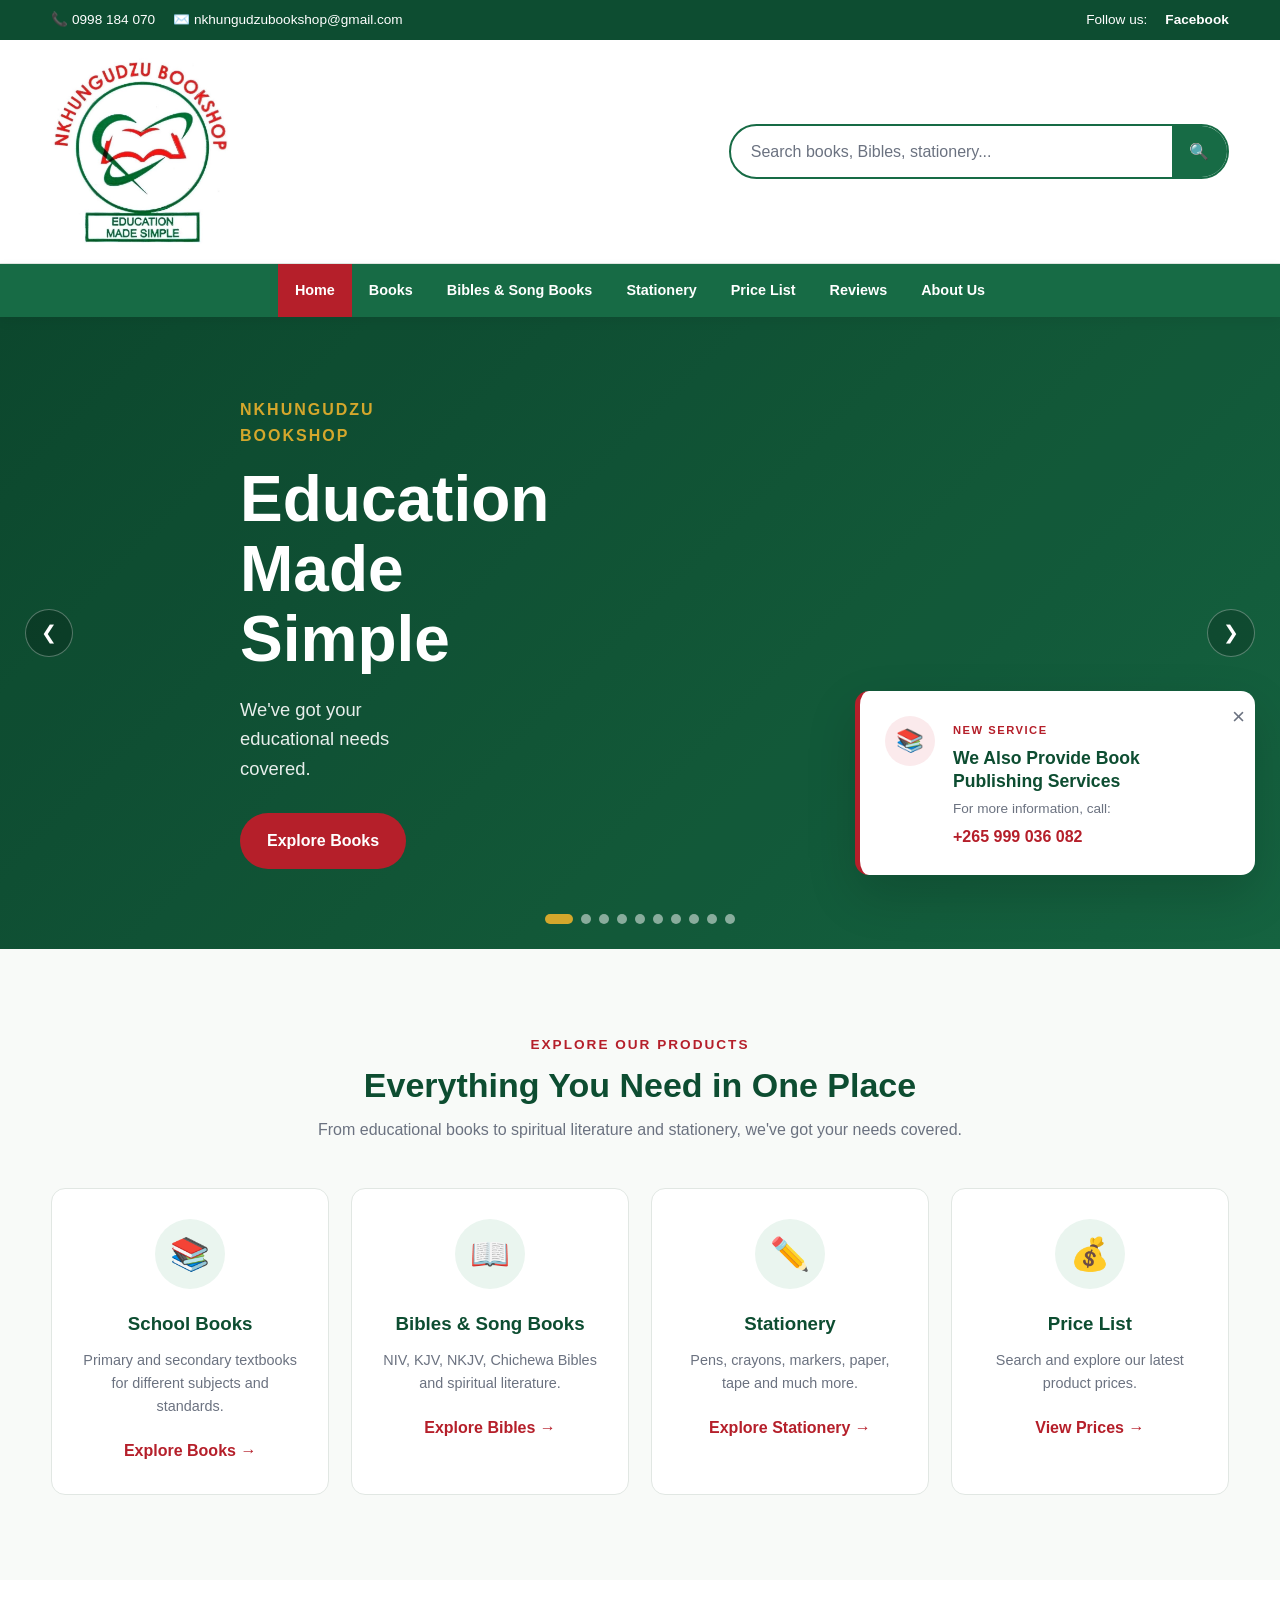
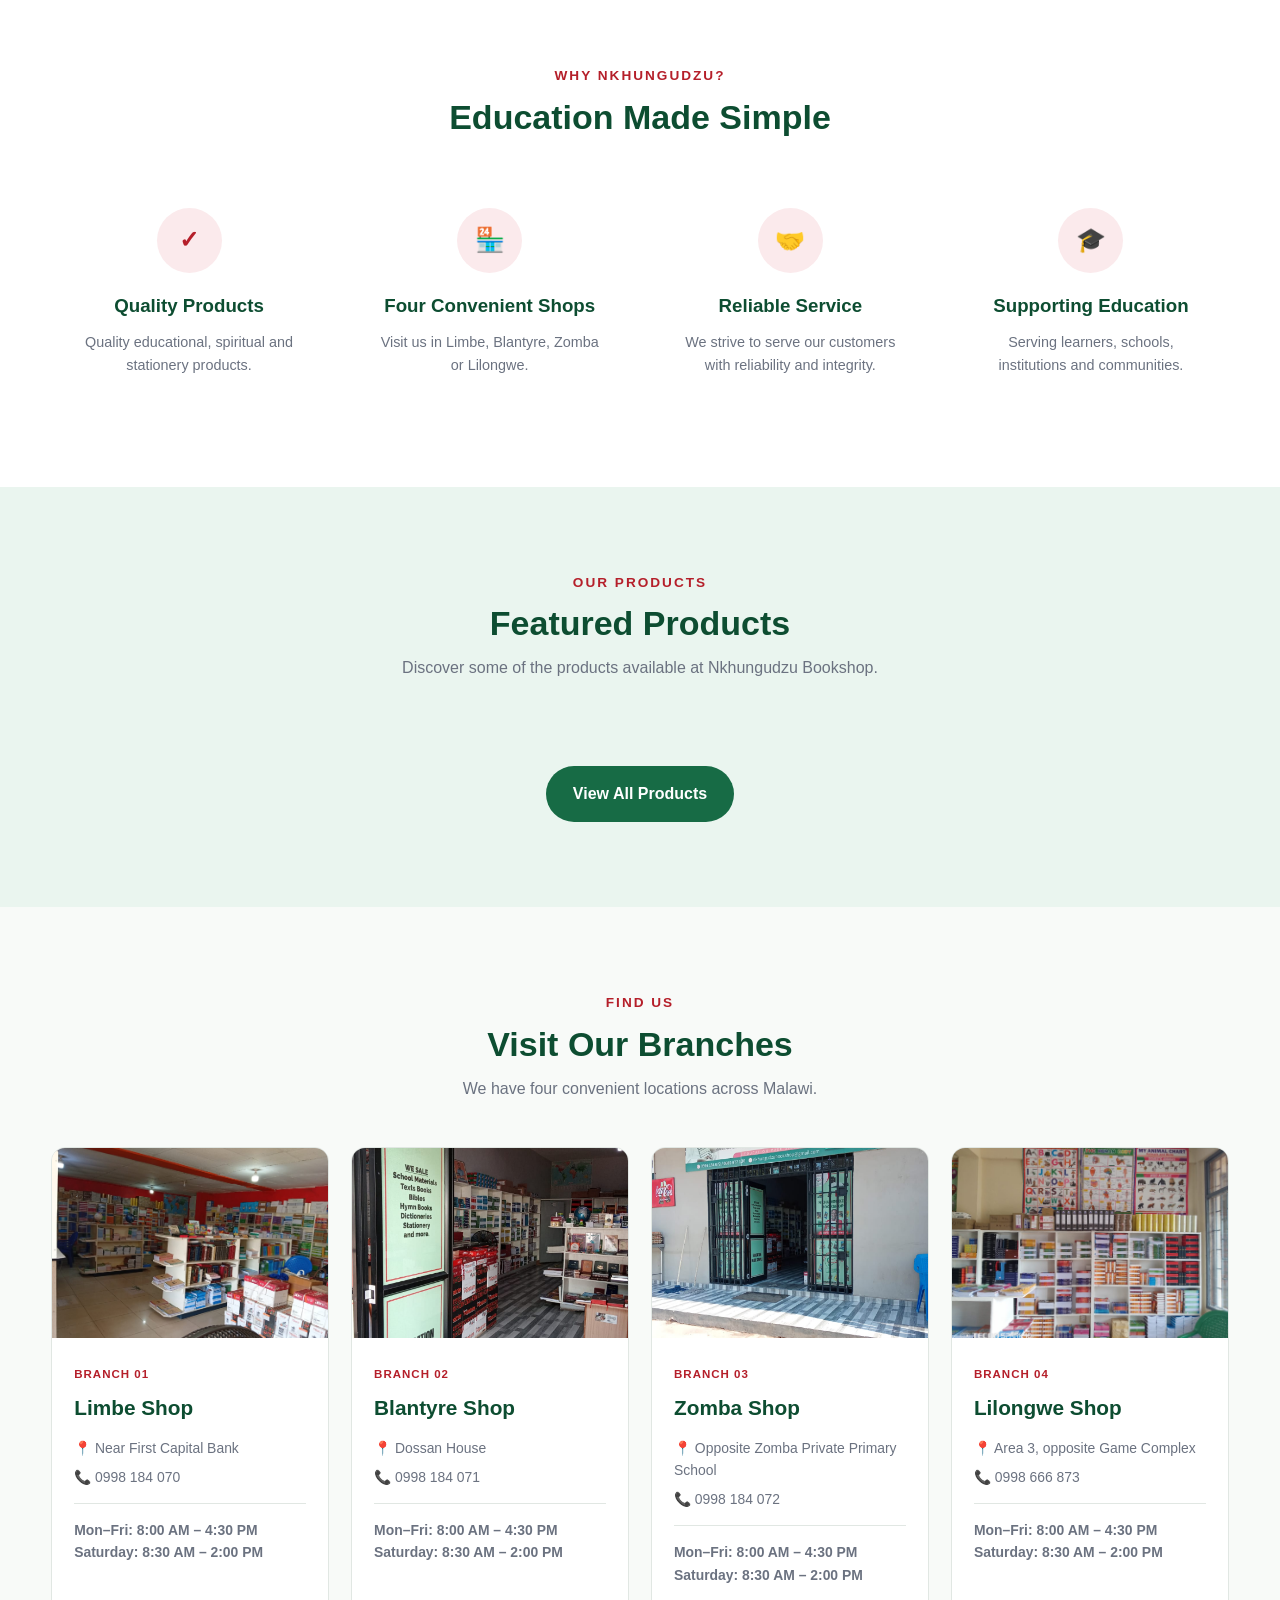
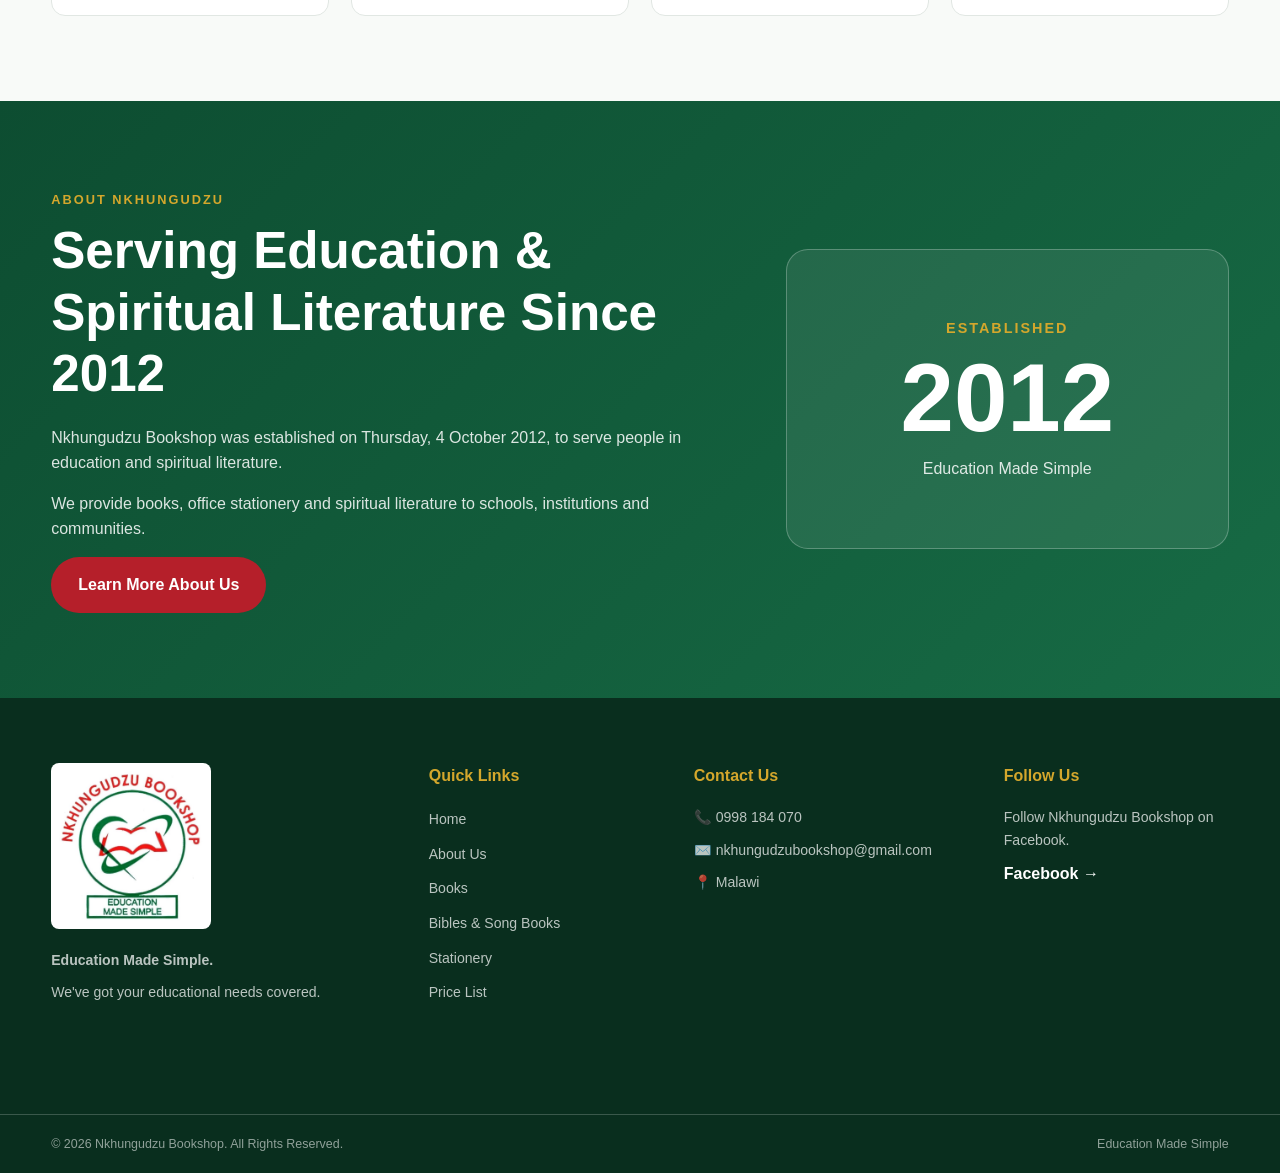
==== index.html @ 95e05294 "Initial commit" ====
<!doctype html>
<html lang="en">
  <head>
    <meta charset="UTF-8" />
    <meta name="viewport" content="width=device-width, initial-scale=1.0" />
    <link rel="apple-touch-icon" sizes="180x180" href="/images/favicon/apple-touch-icon.png" />
    <link rel="icon" type="image/png" sizes="32x32" href="/images/favicon/favicon-32x32.png" />
    <link rel="icon" type="image/png" sizes="16x16" href="/images/favicon/favicon-16x16.png" />
    <link rel="manifest" href="/images/favicon/site.webmanifest" />

    <title>Nkhungudzu Bookshop | Education Made Simple</title>

    <meta
      name="description"
      content="Nkhungudzu Bookshop provides educational books, Bibles, spiritual literature and stationery across Malawi."
    />

    <!-- Main stylesheet -->
    <link rel="stylesheet" href="../css/style.css" />
  </head>

  <!--JavaSript-->
  <script src="/js/script.js"></script>

  <body>
    <!-- =====================================================
         TOP INFORMATION BAR
         ===================================================== -->
    <div class="top-bar">
      <div class="container">
        <div class="top-contact">
          <span>📞 0998 184 070</span>
          <span>✉️ nkhungudzubookshop@gmail.com</span>
        </div>

        <div class="top-social">
          <span>Follow us:</span>
          <a href="#" target="_blank">Facebook</a>
        </div>
      </div>
    </div>

    <!-- =====================================================
         HEADER
         ===================================================== -->
    <header class="main-header">
      <div class="container header-content">
        <!-- Logo -->
        <a href="index.html" class="logo">
          <img src="../images/logo.jpg" alt="Nkhungudzu bookshop Logo" />
        </a>

        <!-- Search -->
        <div class="header-search">
          <input
            type="search"
            placeholder="Search books, Bibles, stationery..."
            aria-label="Search products"
          />

          <button type="button" aria-label="Search">🔍</button>
        </div>
      </div>
    </header>

    <!-- =====================================================
         NAVIGATION
         ===================================================== -->
    <nav class="main-navigation">
      <div class="container nav-container">
        <button class="mobile-menu-button" type="button">☰</button>

        <ul class="nav-menu">
          <li>
            <a href="../index.html" class="active">Home</a>
          </li>

          <li>
            <a href="pages/books.html">Books</a>
          </li>

          <li>
            <a href="pages/bibles.html">Bibles & Song Books</a>
          </li>

          <li>
            <a href="pages/stationery.html">Stationery</a>
          </li>

          <li>
            <a href="pages/pricelist.html">Price List</a>
          </li>

          <li>
            <a href="pages/reviews.html">Reviews</a>
          </li>

          <li>
            <a href="pages/about.html">About Us</a>
          </li>
        </ul>
      </div>
    </nav>

    <!-- =====================================================
         HERO SLIDESHOW
         ===================================================== -->
    <main>
      <section class="hero-slideshow">
        <!-- Slide 1 -->
        <div class="hero-slide active">
          <div class="hero-content">
            <span class="hero-label"> Nkhungudzu Bookshop </span>

            <h1>Education Made Simple</h1>

            <p>We've got your educational needs covered.</p>

            <a href="pages/books.html" class="btn btn-primary"> Explore Books </a>
          </div>
        </div>

        <!-- =====================================================
     SLIDE 2 - LIMBE SHOP
     ===================================================== -->
        <div
          class="hero-slide"
          style="
            background-image:
              linear-gradient(rgba(0, 60, 35, 0.58), rgba(0, 60, 35, 0.58)),
              url(&quot;images/Limbe.jpeg&quot;);
          "
        >
          <div class="hero-content">
            <span class="hero-label"> NKHUNGUDZU BOOKSHOP </span>

            <h2>Limbe Shop</h2>

            <p>Near First Capital Bank</p>

            <p><strong>Phone:</strong> 0998 184 070</p>

            <a href="pages/about.html" class="hero-button"> Visit Our Branch </a>
          </div>
        </div>

        <!-- =====================================================
     SLIDE 3 - BLANTYRE SHOP
     ===================================================== -->
        <div
          class="hero-slide"
          style="
            background-image:
              linear-gradient(rgba(0, 60, 35, 0.58), rgba(0, 60, 35, 0.58)),
              url(&quot;images/Blantyre.jpeg&quot;);
          "
        >
          <div class="hero-content">
            <span class="hero-label"> NKHUNGUDZU BOOKSHOP </span>

            <h2>Blantyre Shop</h2>

            <p>Dossan House</p>

            <p><strong>Phone:</strong> 0998 184 071</p>

            <a href="pages/about.html" class="hero-button"> Visit Our Branch </a>
          </div>
        </div>

        <!-- =====================================================
     SLIDE 4 - ZOMBA SHOP
     ===================================================== -->
        <div
          class="hero-slide"
          style="
            background-image:
              linear-gradient(rgba(0, 60, 35, 0.58), rgba(0, 60, 35, 0.58)),
              url(&quot;images/Zomba.jpeg&quot;);
          "
        >
          <div class="hero-content">
            <span class="hero-label"> NKHUNGUDZU BOOKSHOP </span>

            <h2>Zomba Shop</h2>

            <p>Opposite Zomba Private Primary School</p>

            <p><strong>Phone:</strong> 0998 184 072</p>

            <a href="pages/about.html" class="hero-button"> Visit Our Branch </a>
          </div>
        </div>

        <!-- =====================================================
     SLIDE 5 - LILONGWE SHOP
     ===================================================== -->
        <div
          class="hero-slide"
          style="
            background-image:
              linear-gradient(rgba(0, 60, 35, 0.58), rgba(0, 60, 35, 0.58)),
              url(&quot;images/Lilongwe.jpeg&quot;);
          "
        >
          <div class="hero-content">
            <span class="hero-label"> NKHUNGUDZU BOOKSHOP </span>

            <h2>Lilongwe Shop</h2>

            <p>Area 3, opposite Game Complex</p>

            <p><strong>Phone:</strong> 0998 666 873</p>

            <a href="pages/about.html" class="hero-button"> Visit Our Branch </a>
          </div>
        </div>

        <!-- =====================================================
     SLIDE 6 - EDUCATIONAL BOOKS
     ===================================================== -->
        <div
          class="hero-slide"
          style="
            background-image:
              linear-gradient(rgba(0, 60, 35, 0.6), rgba(0, 60, 35, 0.6)),
              url(&quot;images/books.jpeg&quot;);
          "
        >
          <div class="hero-content">
            <span class="hero-label"> EDUCATIONAL BOOKS </span>

            <h2>Books For Every Learner</h2>

            <p>
              Primary and secondary textbooks from different trusted publishers.
            </p>

            <a href="pages/books.html" class="hero-button"> Explore Books </a>
          </div>
        </div>

        <!-- =====================================================
     SLIDE 7 - EXCEL & SUCCEED
     ===================================================== -->
        <div
          class="hero-slide"
          style="
            background-image:
              linear-gradient(rgba(0, 60, 35, 0.6), rgba(0, 60, 35, 0.6)),
              url(&quot;images/books.jpeg&quot;);
          "
        >
          <div class="hero-content">
            <span class="hero-label"> EDUCATIONAL PUBLISHERS </span>

            <h2>Excel &amp; Succeed</h2>

            <p>Find educational books for different subjects and levels.</p>

            <a href="pages/books.html" class="hero-button"> View Our Books </a>
          </div>
        </div>

        <!-- =====================================================
     SLIDE 8 - BIBLES
     ===================================================== -->
        <div
          class="hero-slide"
          style="
            background-image:
              linear-gradient(rgba(0, 60, 35, 0.58), rgba(0, 60, 35, 0.58)),
              url(&quot;images/bibles.jpeg&quot;);
          "
        >
          <div class="hero-content">
            <span class="hero-label"> SPIRITUAL LITERATURE </span>

            <h2>Bibles &amp; Song Books</h2>

            <p>NIV, KJV, NKJV, Chichewa Bibles and more.</p>

            <a href="pages/bibles.html" class="hero-button"> Explore Bibles </a>
          </div>
        </div>

        <!-- =====================================================
     SLIDE 9 - STATIONERY
     ===================================================== -->
        <div
          class="hero-slide"
          style="
            background-image:
              linear-gradient(rgba(0, 60, 35, 0.6), rgba(0, 60, 35, 0.6)),
              url(&quot;images/stationary.jpeg&quot;);
          "
        >
          <div class="hero-content">
            <span class="hero-label"> SCHOOL &amp; OFFICE SUPPLIES </span>

            <h2>Quality Stationery</h2>

            <p>
              Pens, coloured paper, crayons, tape, markers, highlighters and
              more.
            </p>

            <a href="pages/stationery.html" class="hero-button">
              Explore Stationery
            </a>
          </div>
        </div>

        <!-- =====================================================
     SLIDE 10 - FINAL PROMOTIONAL SLIDE
     ===================================================== -->
        <div
          class="hero-slide"
          style="
            background-image:
              linear-gradient(rgba(0, 60, 35, 0.6), rgba(0, 60, 35, 0.6)),
              url(&quot;images/Limbe.jpeg&quot;);
          "
        >
          <div class="hero-content">
            <span class="hero-label"> NKHUNGUDZU BOOKSHOP </span>

            <h2>Visit Us Today</h2>

            <p>
              Four branches across Malawi offering educational books, spiritual
              literature and stationery.
            </p>

            <a href="about.html" class="hero-button"> Find A Branch </a>
          </div>
        </div>

        <!-- Slideshow controls -->
        <button
          class="slide-control previous-slide"
          type="button"
          aria-label="Previous slide"
        >
          ❮
        </button>

        <button
          class="slide-control next-slide"
          type="button"
          aria-label="Next slide"
        >
          ❯
        </button>

        <!-- Slideshow indicators -->
        <div class="slide-indicators">
          <button
            class="slide-dot active"
            type="button"
            aria-label="Slide 1"
          ></button>

          <button class="slide-dot" type="button" aria-label="Slide 2"></button>

          <button class="slide-dot" type="button" aria-label="Slide 3"></button>

          <button class="slide-dot" type="button" aria-label="Slide 4"></button>

          <button class="slide-dot" type="button" aria-label="Slide 5"></button>

          <button class="slide-dot" type="button" aria-label="Slide 6"></button>

          <button class="slide-dot" type="button" aria-label="Slide 7"></button>

          <button class="slide-dot" type="button" aria-label="Slide 8"></button>

          <button class="slide-dot" type="button" aria-label="Slide 9"></button>

          <button
            class="slide-dot"
            type="button"
            aria-label="Slide 10"
          ></button>
        </div>
      </section>

      <!-- =====================================================
             PUBLISHING SERVICES POPUP
             ===================================================== -->
      <div class="publishing-popup" id="publishingPopup">
        <button class="popup-close" type="button" aria-label="Close popup">
          ×
        </button>

        <div class="popup-icon">📚</div>

        <div class="popup-content">
          <span class="popup-label"> NEW SERVICE </span>

          <h2>We Also Provide Book Publishing Services</h2>

          <p>For more information, call:</p>

          <a href="tel:+265999036082"> +265 999 036 082 </a>
        </div>
      </div>

      <!-- =====================================================
             CATEGORY SECTION
             ===================================================== -->
      <section class="categories section">
        <div class="container">
          <div class="section-heading">
            <span>Explore Our Products</span>

            <h2>Everything You Need in One Place</h2>

            <p>
              From educational books to spiritual literature and stationery,
              we've got your needs covered.
            </p>
          </div>

          <div class="category-grid">
            <!-- School Books -->
            <article class="category-card">
              <div class="category-icon">📚</div>

              <h3>School Books</h3>

              <p>
                Primary and secondary textbooks for different subjects and
                standards.
              </p>

              <a href="pages/books.html"> Explore Books → </a>
            </article>

            <!-- Bibles -->
            <article class="category-card">
              <div class="category-icon">📖</div>

              <h3>Bibles & Song Books</h3>

              <p>NIV, KJV, NKJV, Chichewa Bibles and spiritual literature.</p>

              <a href="pages/bibles.html"> Explore Bibles → </a>
            </article>

            <!-- Stationery -->
            <article class="category-card">
              <div class="category-icon">✏️</div>

              <h3>Stationery</h3>

              <p>Pens, crayons, markers, paper, tape and much more.</p>

              <a href="pages/stationery.html"> Explore Stationery → </a>
            </article>

            <!-- Price List -->
            <article class="category-card">
              <div class="category-icon">💰</div>

              <h3>Price List</h3>

              <p>Search and explore our latest product prices.</p>

              <a href="pages/pricelist.html"> View Prices → </a>
            </article>
          </div>
        </div>
      </section>

      <!-- =====================================================
             WHY CHOOSE US
             ===================================================== -->
      <section class="why-us section">
        <div class="container">
          <div class="section-heading">
            <span>Why Nkhungudzu?</span>

            <h2>Education Made Simple</h2>
          </div>

          <div class="features-grid">
            <div class="feature">
              <div class="feature-icon">✓</div>

              <h3>Quality Products</h3>

              <p>Quality educational, spiritual and stationery products.</p>
            </div>

            <div class="feature">
              <div class="feature-icon">🏪</div>

              <h3>Four Convenient Shops</h3>

              <p>Visit us in Limbe, Blantyre, Zomba or Lilongwe.</p>
            </div>

            <div class="feature">
              <div class="feature-icon">🤝</div>

              <h3>Reliable Service</h3>

              <p>
                We strive to serve our customers with reliability and integrity.
              </p>
            </div>

            <div class="feature">
              <div class="feature-icon">🎓</div>

              <h3>Supporting Education</h3>

              <p>Serving learners, schools, institutions and communities.</p>
            </div>
          </div>
        </div>
      </section>

      <!-- =====================================================
             FEATURED PRODUCTS
             ===================================================== -->
      <section class="featured-products section">
        <div class="container">
          <div class="section-heading">
            <span>Our Products</span>

            <h2>Featured Products</h2>

            <p>
              Discover some of the products available at Nkhungudzu Bookshop.
            </p>
          </div>

          <!-- JavaScript will generate products here -->
          <div class="product-grid" id="featuredProducts">
            <!-- Products will be added using JavaScript -->
          </div>

          <div class="section-button">
            <a href="pages/books.html" class="btn btn-secondary">
              View All Products
            </a>
          </div>
        </div>
      </section>

      <!-- =====================================================
             OUR BRANCHES
             ===================================================== -->
      <section class="branches section">
        <div class="container">
          <div class="section-heading">
            <span>Find Us</span>

            <h2>Visit Our Branches</h2>

            <p>We have four convenient locations across Malawi.</p>
          </div>

          <div class="branch-grid">
            <!-- Limbe -->
            <article class="branch-card">
              <div class="branch-image">
                <img
                  src="./images/Limbe.jpeg"
                  alt="Nkhungudzu Bookshop Limbe Shop"
                />
              </div>

              <div class="branch-content">
                <span class="branch-number"> Branch 01 </span>

                <h3>Limbe Shop</h3>

                <p>📍 Near First Capital Bank</p>

                <p>📞 0998 184 070</p>

                <p class="opening-hours">
                  Mon–Fri: 8:00 AM – 4:30 PM<br />
                  Saturday: 8:30 AM – 2:00 PM
                </p>
              </div>
            </article>

            <!-- Blantyre -->
            <article class="branch-card">
              <div class="branch-image">
                <img
                  src="/images/Blantyre.jpeg"
                  alt="Nkhungudzu Bookshop Blantyre Shop"
                />
              </div>

              <div class="branch-content">
                <span class="branch-number"> Branch 02 </span>

                <h3>Blantyre Shop</h3>

                <p>📍 Dossan House</p>

                <p>📞 0998 184 071</p>

                <p class="opening-hours">
                  Mon–Fri: 8:00 AM – 4:30 PM<br />
                  Saturday: 8:30 AM – 2:00 PM
                </p>
              </div>
            </article>

            <!-- Zomba -->
            <article class="branch-card">
              <div class="branch-image">
                <img
                  src="/images/Zomba.jpeg"
                  alt="Nkhungudzu Bookshop Zomba Shop"
                />
              </div>

              <div class="branch-content">
                <span class="branch-number"> Branch 03 </span>

                <h3>Zomba Shop</h3>

                <p>📍 Opposite Zomba Private Primary School</p>

                <p>📞 0998 184 072</p>

                <p class="opening-hours">
                  Mon–Fri: 8:00 AM – 4:30 PM<br />
                  Saturday: 8:30 AM – 2:00 PM
                </p>
              </div>
            </article>

            <!-- Lilongwe -->
            <article class="branch-card">
              <div class="branch-image">
                <img
                  src="/images/Lilongwe.jpeg"
                  alt="Nkhungudzu Bookshop Lilongwe Shop"
                />
              </div>

              <div class="branch-content">
                <span class="branch-number"> Branch 04 </span>

                <h3>Lilongwe Shop</h3>

                <p>📍 Area 3, opposite Game Complex</p>

                <p>📞 0998 666 873</p>

                <p class="opening-hours">
                  Mon–Fri: 8:00 AM – 4:30 PM<br />
                  Saturday: 8:30 AM – 2:00 PM
                </p>
              </div>
            </article>
          </div>
        </div>
      </section>

      <!-- =====================================================
             ABOUT PREVIEW
             ===================================================== -->
      <section class="about-preview section">
        <div class="container about-preview-content">
          <div class="about-text">
            <span class="section-label"> About Nkhungudzu </span>

            <h2>Serving Education & Spiritual Literature Since 2012</h2>

            <p>
              Nkhungudzu Bookshop was established on Thursday, 4 October 2012,
              to serve people in education and spiritual literature.
            </p>

            <p>
              We provide books, office stationery and spiritual literature to
              schools, institutions and communities.
            </p>

            <a href="pages/about.html" class="btn btn-primary">
              Learn More About Us
            </a>
          </div>

          <div class="about-highlight">
            <span> ESTABLISHED </span>

            <strong> 2012 </strong>

            <p>Education Made Simple</p>
          </div>
        </div>
      </section>
    </main>

    <!-- =====================================================
         FOOTER
         ===================================================== -->
    <footer class="main-footer">
      <div class="container footer-grid">
        <!-- Company -->
        <div class="footer-column">
          <img
            src="../images/logo.jpg"
            alt="Nkhungudzu bookshop logo"
            class="footer-logo"
          />

          <p>
            <strong>Education Made Simple.</strong>
          </p>

          <p>We've got your educational needs covered.</p>
        </div>

        <!-- Quick Links -->
        <div class="footer-column">
          <h3>Quick Links</h3>

          <ul>
            <li>
              <a href="index.html">Home</a>
            </li>

            <li>
              <a href="pages/about.html">About Us</a>
            </li>

            <li>
              <a href="pages/books.html">Books</a>
            </li>

            <li>
              <a href="pages/bibles.html"> Bibles & Song Books </a>
            </li>

            <li>
              <a href="pages/stationery.html"> Stationery </a>
            </li>

            <li>
              <a href="pages/pricelist.html"> Price List </a>
            </li>
          </ul>
        </div>

        <!-- Contact -->
        <div class="footer-column">
          <h3>Contact Us</h3>

          <p>📞 0998 184 070</p>

          <p>✉️ nkhungudzubookshop@gmail.com</p>

          <p>📍 Malawi</p>
        </div>

        <!-- Social -->
        <div class="footer-column">
          <h3>Follow Us</h3>

          <p>Follow Nkhungudzu Bookshop on Facebook.</p>

          <a href="#" target="_blank"> Facebook → </a>
        </div>
      </div>

      <div class="footer-bottom">
        <div class="container">
          <p>© 2026 Nkhungudzu Bookshop. All Rights Reserved.</p>

          <p>Education Made Simple</p>
        </div>
      </div>
    </footer>

    <!-- JavaScript -->
    <script src="js/script.js"></script>
  </body>
</html>
---- css/style.css ----
/* =========================================================
   NKHUNGDZU BOOKSHOP
   GLOBAL STYLESHEET
   ========================================================= */

/* =========================================================
   1. COLOUR PALETTE & GLOBAL VARIABLES
   ========================================================= */

:root {
  --primary-green: #176b45;
  --dark-green: #0d4d31;
  --light-green: #eaf5ef;

  --primary-red: #b51f2a;
  --dark-red: #8e1720;
  --light-red: #fbeaec;

  --gold: #d4a72c;

  --white: #ffffff;
  --off-white: #f8faf8;
  --light-gray: #f1f3f2;
  --gray: #6b7280;
  --dark: #1e2521;
  --black: #111111;

  --border: #e1e7e3;

  --shadow-small: 0 4px 12px rgba(0, 0, 0, 0.06);

  --shadow-medium: 0 10px 30px rgba(0, 0, 0, 0.1);

  --shadow-large: 0 20px 50px rgba(0, 0, 0, 0.15);

  --radius-small: 8px;
  --radius-medium: 14px;
  --radius-large: 22px;

  --transition: all 0.3s ease;
}

/* =========================================================
   2. RESET
   ========================================================= */

* {
  margin: 0;
  padding: 0;
  box-sizing: border-box;
}

html {
  scroll-behavior: smooth;
}

body {
  font-family: Arial, Helvetica, sans-serif;

  background: var(--white);

  color: var(--dark);

  line-height: 1.6;

  overflow-x: hidden;
}

img {
  max-width: 100%;
  display: block;
}

a {
  color: inherit;
  text-decoration: none;
}

button,
input {
  font: inherit;
}

button {
  cursor: pointer;
}

ul {
  list-style: none;
}

/* =========================================================
   3. GLOBAL CONTAINER
   ========================================================= */

.container {
  width: min(92%, 1200px);
  margin: 0 auto;
}

/* =========================================================
   4. TOP INFORMATION BAR
   ========================================================= */

.top-bar {
  background: var(--dark-green);
  color: var(--white);

  font-size: 0.85rem;
}

.top-bar .container {
  min-height: 40px;

  display: flex;

  align-items: center;

  justify-content: space-between;

  gap: 20px;
}

.top-contact,
.top-social {
  display: flex;

  align-items: center;

  gap: 18px;
}

.top-social a {
  color: var(--white);

  font-weight: 600;

  transition: var(--transition);
}

.top-social a:hover {
  color: var(--gold);
}

/* =========================================================
   5. MAIN HEADER
   ========================================================= */

.main-header {
  background: var(--white);

  padding: 18px 0;

  border-bottom: 1px solid var(--border);
}

.header-content {
  display: flex;

  align-items: center;

  justify-content: space-between;

  gap: 40px;
}

.logo {
  display: flex;

  align-items: center;

  flex-shrink: 0;
}

.logo img {
  width: 180px;

  height: auto;
}

.header-search {
  display: flex;

  width: min(100%, 500px);

  border: 2px solid var(--primary-green);

  border-radius: 50px;

  overflow: hidden;

  background: var(--white);
}

.header-search input {
  flex: 1;

  border: none;

  outline: none;

  padding: 13px 20px;

  color: var(--dark);

  background: transparent;
}

.header-search input::placeholder {
  color: var(--gray);
}

.header-search button {
  width: 55px;

  border: none;

  background: var(--primary-green);

  color: var(--white);

  transition: var(--transition);
}

.header-search button:hover {
  background: var(--dark-green);
}

/* =========================================================
   6. NAVIGATION
   ========================================================= */

.main-navigation {
  background: var(--primary-green);

  position: sticky;

  top: 0;

  z-index: 1000;

  box-shadow: var(--shadow-small);
}

.nav-container {
  display: flex;

  align-items: center;

  justify-content: center;
}

.nav-menu {
  display: flex;

  align-items: center;

  justify-content: center;

  flex-wrap: wrap;
}

.nav-menu li a {
  display: block;

  padding: 15px 17px;

  color: var(--white);

  font-size: 0.9rem;

  font-weight: 600;

  transition: var(--transition);

  position: relative;
}

.nav-menu li a::after {
  content: "";

  position: absolute;

  left: 50%;

  bottom: 7px;

  width: 0;

  height: 2px;

  background: var(--primary-red);

  transform: translateX(-50%);

  transition: var(--transition) linear;
}

.nav-menu li a:hover,
.nav-menu li a.active {
  background: var(--primary-red);
}

.nav-menu li a:hover::after,
.nav-menu li a.active::after {
  width: 30px;
}

.mobile-menu-button {
  display: none;

  border: none;

  background: transparent;

  color: var(--white);

  font-size: 1.6rem;

  padding: 10px;
}

/* =========================================================
   7. HERO SLIDESHOW
   ========================================================= */

.hero-slideshow {
  min-height: 560px;

  position: relative;

  overflow: hidden;

  background: linear-gradient(135deg, var(--dark-green), var(--primary-green));
}

.hero-slideshow {
  position: relative;
  overflow: hidden;
}

.hero-slide {
  position: absolute;

  inset: 0;

  width: 100%;
  min-height: 600px;

  opacity: 0;
  visibility: hidden;

  transition: opacity 0.6s ease;

  background-size: cover;
  background-position: center;
  background-repeat: no-repeat;
}

.hero-slide.active {
  opacity: 1;
  visibility: visible;

  position: relative;
}

.hero-slide::before {
  content: "";

  position: absolute;

  inset: 0;

  background: radial-gradient(
    circle at 80% 30%,
    rgba(212, 167, 44, 0.18),
    transparent 30%
  );
}

.hero-content {
  position: relative;

  z-index: 2;

  max-width: 700px;
}

.hero-label {
  display: inline-block;

  color: var(--gold);

  font-weight: 800;

  text-transform: uppercase;

  letter-spacing: 2px;

  font-size: 0.12 rem;

  margin-bottom: 15px;
}

.hero-content h1,
.hero-content h2 {
  font-size: clamp(2.3rem, 5vw, 4.5rem);

  line-height: 1.1;

  margin-bottom: 20px;
}

.hero-content p {
  font-size: 1.15rem;

  max-width: 600px;

  margin-bottom: 30px;

  color: rgba(255, 255, 255, 0.9);
}

/* =========================================================
   8. BUTTONS
   ========================================================= */

.btn {
  display: inline-flex;

  align-items: center;

  justify-content: center;

  padding: 13px 25px;

  border-radius: 50px;

  font-weight: 700;

  transition: var(--transition);

  border: 2px solid transparent;
}

.btn-primary {
  background: var(--primary-red);

  color: var(--white);
}

.btn-primary:hover {
  background: var(--dark-red);

  transform: translateY(-3px);

  box-shadow: var(--shadow-medium);
}

.btn-secondary {
  background: var(--primary-green);

  color: var(--white);
}

.btn-secondary:hover {
  background: var(--dark-green);

  transform: translateY(-3px);

  box-shadow: var(--shadow-medium);
}

/* =========================================================
   9. SLIDESHOW CONTROLS
   ========================================================= */

.slide-control {
  position: absolute;

  top: 50%;

  transform: translateY(-50%);

  width: 48px;

  height: 48px;

  border: 1px solid rgba(255, 255, 255, 0.3);

  border-radius: 50%;

  background: rgba(0, 0, 0, 0.2);

  color: var(--white);

  font-size: 1.2rem;

  transition: var(--transition);

  z-index: 5;
}

.slide-control:hover {
  background: var(--primary-red);

  border-color: var(--primary-red);
}

.previous-slide {
  left: 25px;
}

.next-slide {
  right: 25px;
}

.slide-indicators {
  position: absolute;

  bottom: 25px;

  left: 50%;

  transform: translateX(-50%);

  display: flex;

  gap: 8px;

  z-index: 5;
}

.slide-dot {
  width: 10px;

  height: 10px;

  border: none;

  border-radius: 50%;

  background: rgba(255, 255, 255, 0.5);

  transition: var(--transition);
}

.slide-dot.active {
  width: 28px;

  border-radius: 10px;

  background: var(--gold);
}

/* =========================================================
   10. GENERAL SECTIONS
   ========================================================= */

.section {
  padding: 85px 0;
}

.section-heading {
  text-align: center;

  max-width: 700px;

  margin: 0 auto 50px;
}

.section-heading > span,
.section-label {
  display: block;

  color: var(--primary-red);

  font-size: 0.85rem;

  font-weight: 800;

  text-transform: uppercase;

  letter-spacing: 2px;

  margin-bottom: 10px;
}

.section-heading h2 {
  font-size: clamp(2rem, 4vw, 3rem);

  color: var(--dark-green);

  line-height: 1.2;

  margin-bottom: 15px;
}

.section-heading p {
  color: var(--gray);

  font-size: 1rem;
}

/* =========================================================
   11. CATEGORY SECTION
   ========================================================= */

.categories {
  background: var(--off-white);
}

.category-grid {
  display: grid;

  grid-template-columns: repeat(4, 1fr);

  gap: 22px;
}

.category-card {
  background: var(--white);

  padding: 30px 25px;

  border-radius: var(--radius-medium);

  border: 1px solid var(--border);

  text-align: center;

  transition: var(--transition);
}

.category-card:hover {
  transform: translateY(-8px);

  box-shadow: var(--shadow-medium);

  border-color: var(--primary-green);
}

.category-icon {
  width: 70px;

  height: 70px;

  margin: 0 auto 20px;

  display: flex;

  align-items: center;

  justify-content: center;

  border-radius: 50%;

  background: var(--light-green);

  font-size: 2rem;
}

.category-card h3 {
  color: var(--dark-green);

  margin-bottom: 10px;
}

.category-card p {
  color: var(--gray);

  font-size: 0.9rem;

  margin-bottom: 20px;
}

.category-card a {
  color: var(--primary-red);

  font-weight: 700;

  transition: var(--transition);
}

.category-card a:hover {
  color: var(--dark-red);
}

/* =========================================================
   12. WHY CHOOSE US
   ========================================================= */

.why-us {
  background: var(--white);
}

.features-grid {
  display: grid;

  grid-template-columns: repeat(4, 1fr);

  gap: 25px;
}

.feature {
  text-align: center;

  padding: 25px;
}

.feature-icon {
  width: 65px;

  height: 65px;

  margin: 0 auto 18px;

  display: flex;

  align-items: center;

  justify-content: center;

  border-radius: 50%;

  background: var(--light-red);

  color: var(--primary-red);

  font-size: 1.5rem;

  font-weight: 800;
}

.feature h3 {
  color: var(--dark-green);

  margin-bottom: 10px;
}

.feature p {
  color: var(--gray);

  font-size: 0.9rem;
}

/* =========================================================
   13. FEATURED PRODUCTS
   ========================================================= */

.featured-products {
  background: var(--light-green);
}

.product-grid {
  display: grid;

  grid-template-columns: repeat(4, 1fr);

  gap: 25px;
}

.product-card {
  background: var(--white);

  border-radius: var(--radius-medium);

  overflow: hidden;

  border: 1px solid var(--border);

  transition: var(--transition);
}

.product-card:hover {
  transform: translateY(-7px);

  box-shadow: var(--shadow-medium);
}

.product-image {
  height: 240px;

  background: var(--light-gray);

  display: flex;

  align-items: center;

  justify-content: center;

  overflow: hidden;
}

.product-image img {
  width: 100%;

  height: 100%;

  object-fit: cover;

  transition: var(--transition);
}

.product-card:hover .product-image img {
  transform: scale(1.05);
}

.product-info {
  padding: 20px;
}

.product-category {
  color: var(--primary-red);

  font-size: 0.75rem;

  font-weight: 800;

  text-transform: uppercase;

  letter-spacing: 1px;
}

.product-info h3 {
  color: var(--dark-green);

  margin: 7px 0;
}

.product-brand {
  color: var(--gray);

  font-size: 0.85rem;
}

.product-price {
  color: var(--primary-red);

  font-weight: 800;

  margin-top: 12px;

  font-size: 1.1rem;
}

.section-button {
  text-align: center;

  margin-top: 40px;
}

/* =========================================================
   14. BRANCHES
   ========================================================= */

.branches {
  background: var(--off-white);
}

.branch-grid {
  display: grid;

  grid-template-columns: repeat(4, 1fr);

  gap: 22px;
}

.branch-card {
  background: var(--white);

  border-radius: var(--radius-medium);

  overflow: hidden;

  border: 1px solid var(--border);

  transition: var(--transition);
}

.branch-card:hover {
  transform: translateY(-7px);

  box-shadow: var(--shadow-medium);
}

.branch-image {
  height: 190px;

  background: var(--light-gray);

  overflow: hidden;
}

.branch-image img {
  width: 100%;

  height: 100%;

  object-fit: cover;

  transition: var(--transition);
}

.branch-card:hover .branch-image img {
  transform: scale(1.05);
}

.branch-content {
  padding: 22px;
}

.branch-number {
  color: var(--primary-red);

  text-transform: uppercase;

  font-size: 0.72rem;

  font-weight: 800;

  letter-spacing: 1px;
}

.branch-content h3 {
  color: var(--dark-green);

  font-size: 1.3rem;

  margin: 6px 0 12px;
}

.branch-content p {
  color: var(--gray);

  font-size: 0.87rem;

  margin-bottom: 7px;
}

.opening-hours {
  border-top: 1px solid var(--border);

  margin-top: 15px;

  padding-top: 15px;

  font-weight: 600;
}

/* =========================================================
   15. ABOUT PREVIEW
   ========================================================= */

.about-preview {
  background: linear-gradient(135deg, var(--dark-green), var(--primary-green));

  color: var(--white);
}

.about-preview-content {
  display: grid;

  grid-template-columns: 1.5fr 1fr;

  align-items: center;

  gap: 70px;
}

.about-text .section-label {
  color: var(--gold);
}

.about-text h2 {
  font-size: clamp(2rem, 4vw, 3.2rem);

  line-height: 1.2;

  margin-bottom: 20px;
}

.about-text p {
  color: rgba(255, 255, 255, 0.85);

  margin-bottom: 15px;

  max-width: 650px;
}

.about-highlight {
  min-height: 300px;

  border: 1px solid rgba(255, 255, 255, 0.25);

  border-radius: var(--radius-large);

  display: flex;

  flex-direction: column;

  align-items: center;

  justify-content: center;

  text-align: center;

  background: rgba(255, 255, 255, 0.08);
}

.about-highlight span {
  color: var(--gold);

  font-size: 0.9rem;

  font-weight: 800;

  letter-spacing: 2px;
}

.about-highlight strong {
  font-size: 6rem;

  line-height: 1;

  margin: 10px 0;
}

.about-highlight p {
  margin: 0;

  color: rgba(255, 255, 255, 0.85);
}

/* =========================================================
   16. PUBLISHING SERVICES POPUP
   ========================================================= */

.publishing-popup {
  position: fixed;

  right: 25px;

  bottom: 25px;

  width: min(400px, calc(100% - 40px));

  padding: 25px;

  background: var(--white);

  border-left: 5px solid var(--primary-red);

  border-radius: var(--radius-medium);

  box-shadow: var(--shadow-large);

  z-index: 2000;

  display: flex;

  gap: 18px;

  align-items: flex-start;
}

.popup-close {
  position: absolute;

  top: 8px;

  right: 10px;

  border: none;

  background: transparent;

  color: var(--gray);

  font-size: 1.4rem;
}

.popup-icon {
  width: 50px;

  height: 50px;

  flex-shrink: 0;

  display: flex;

  align-items: center;

  justify-content: center;

  border-radius: 50%;

  background: var(--light-red);

  font-size: 1.4rem;
}

.popup-label {
  color: var(--primary-red);

  font-size: 0.7rem;

  font-weight: 800;

  letter-spacing: 1.5px;
}

.popup-content h2 {
  color: var(--dark-green);

  font-size: 1.1rem;

  line-height: 1.3;

  margin: 5px 0;
}

.popup-content p {
  color: var(--gray);

  font-size: 0.85rem;
}

.popup-content a {
  display: inline-block;

  margin-top: 5px;

  color: var(--primary-red);

  font-weight: 800;
}

/* =========================================================
   17. FOOTER
   ========================================================= */

.main-footer {
  background: #092e1e;

  color: var(--white);
}

.footer-grid {
  padding: 65px 0;

  display: grid;

  grid-template-columns: 1.5fr 1fr 1.2fr 1fr;

  gap: 40px;
}

.footer-logo {
  width: 160px;

  margin-bottom: 20px;

  background: var(--white);

  padding: 8px;

  border-radius: var(--radius-small);
}

.footer-column h3 {
  color: var(--gold);

  margin-bottom: 18px;

  font-size: 1rem;
}

.footer-column p {
  color: rgba(255, 255, 255, 0.72);

  font-size: 0.88rem;

  margin-bottom: 10px;
}

.footer-column ul li {
  margin-bottom: 9px;
}

.footer-column ul a {
  color: rgba(255, 255, 255, 0.72);

  font-size: 0.88rem;

  transition: var(--transition);
}

.footer-column ul a:hover,
.footer-column > a:hover {
  color: var(--gold);
}

.footer-column > a {
  color: var(--white);

  font-weight: 700;

  transition: var(--transition);
}

.footer-bottom {
  border-top: 1px solid rgba(255, 255, 255, 0.12);

  padding: 18px 0;
}

.footer-bottom .container {
  display: flex;

  justify-content: space-between;

  gap: 20px;
}

.footer-bottom p {
  color: rgba(255, 255, 255, 0.55);

  font-size: 0.78rem;
}

/* =========================================================
   18. RESPONSIVE DESIGN — TABLETS
   ========================================================= */

@media (max-width: 1000px) {
  .category-grid,
  .features-grid {
    grid-template-columns: repeat(2, 1fr);
  }

  .product-grid,
  .branch-grid {
    grid-template-columns: repeat(2, 1fr);
  }

  .footer-grid {
    grid-template-columns: repeat(2, 1fr);
  }

  .nav-menu li a {
    padding-left: 10px;
    padding-right: 10px;
  }
}

/* =========================================================
   19. RESPONSIVE DESIGN — MOBILE
   ========================================================= */

@media (max-width: 700px) {
  .top-bar .container {
    flex-direction: column;
    padding: 8px 0;
    gap: 5px;
  }

  .top-contact,
  .top-social {
    flex-wrap: wrap;
    justify-content: center;
    gap: 10px;
  }

  .header-content {
    flex-direction: column;
    gap: 20px;
  }

  .logo img {
    width: 160px;
  }

  .header-search {
    width: 100%;
  }

  /* =========================================
       MOBILE NAVIGATION
       ========================================= */

  .main-navigation {
    width: 100%;
  }

  .nav-container {
    display: block;
    width: 100%;
    position: relative;
  }

  .mobile-menu-button {
    display: block;

    width: 100%;

    padding: 12px 20px;

    border: none;

    background: var(--primary-green);

    color: var(--white);

    font-size: 1.6rem;

    text-align: right;

    cursor: pointer;
  }

  .nav-menu {
    display: none;

    width: 100%;

    flex-direction: column;

    align-items: stretch;

    background: var(--dark-green);
  }

  .nav-menu.show {
    display: flex;
  }

  .nav-menu li {
    width: 100%;
  }

  .nav-menu li a {
    display: block;

    width: 100%;

    padding: 15px;

    text-align: center;

    border-bottom: 1px solid rgba(255, 255, 255, 0.1);
  }

  .nav-menu li a:hover {
    background: var(--primary-red);
  }

  /* =========================================
       REST OF MOBILE STYLES
       ========================================= */

  .hero-slideshow,
  .hero-slide {
    min-height: 500px;
  }

  .hero-slide {
    padding: 60px 8%;
  }

  .hero-content h1,
  .hero-content h2 {
    font-size: 2.2rem;
  }

  .hero-content p {
    font-size: 1rem;
  }

  .slide-control {
    width: 40px;
    height: 40px;
  }

  .previous-slide {
    left: 12px;
  }

  .next-slide {
    right: 12px;
  }

  .section {
    padding: 65px 0;
  }

  .category-grid,
  .features-grid,
  .product-grid,
  .branch-grid,
  .footer-grid,
  .about-preview-content {
    grid-template-columns: 1fr;
  }

  .about-preview-content {
    gap: 40px;
  }

  .about-highlight {
    min-height: 230px;
  }

  .about-highlight strong {
    font-size: 5rem;
  }

  .footer-bottom .container {
    flex-direction: column;
    text-align: center;
    align-items: center;
  }

  .publishing-popup {
    right: 15px;
    bottom: 15px;
    width: calc(100% - 30px);
  }
}
/* =========================================================
   SLIDESHOW IMAGE STYLING
   ========================================================= */

.hero-slide {
  background-size: cover;
  background-position: center;
  background-repeat: no-repeat;
}

/* Dark overlay keeps text easy to read */

.hero-slide::before {
  content: "";
  position: absolute;

  inset: 0;

  background: rgba(0, 0, 0, 0.08);

  pointer-events: none;
}

/* Keep slideshow content above the image */

.hero-slide .hero-content {
  position: relative;
  z-index: 2;
  color: var(--white);
  padding: 5rem 15rem;
}

/* Make slide headings look beautiful */

.hero-slide h2 {
  text-transform: capitalize;
}

/* Mobile slideshow */

@media (max-width: 700px) {
  .hero-slide {
    background-position: center;
  }

  .hero-content {
    max-width: 90%;
  }
}
/* =========================================================
   BOOKS PAGE
   ========================================================= */

.page-hero {
  padding: 80px 20px;
  text-align: center;

  background: linear-gradient(rgba(0, 70, 45, 0.94), rgba(0, 70, 45, 0.94));

  color: white;
}

.page-hero h1 {
  margin: 12px 0;

  font-size: 48px;
}

.page-hero p {
  max-width: 650px;

  margin: 0 auto;

  font-size: 18px;

  line-height: 1.7;
}

/* =========================================================
   CONTENT SECTION
   ========================================================= */

.content-section {
  padding: 70px 20px;
}

.section-heading {
  text-align: center;

  max-width: 750px;

  margin: 0 auto 45px;
}

.section-heading h2 {
  margin: 10px 0;

  font-size: 34px;
}

.section-heading p {
  line-height: 1.7;
}

/* =========================================================
   BOOK FILTERS
   ========================================================= */

.book-filters {
  display: flex;

  justify-content: center;

  flex-wrap: wrap;

  gap: 12px;

  margin-bottom: 45px;
}

.book-filter {
  border: 2px solid #006b46;

  background: white;

  color: #006b46;

  padding: 11px 20px;

  border-radius: 30px;

  cursor: pointer;

  font-weight: 600;

  transition: 0.3s ease;
}

.book-filter:hover,
.book-filter.active {
  background: #006b46;

  color: white;
}

/* =========================================================
   BOOK GRID
   ========================================================= */

.books-grid {
  display: grid;

  grid-template-columns: repeat(2, minmax(0, 1fr));

  gap: 25px;

  max-width: 1100px;

  margin: auto;
}

.book-category-card {
  display: flex;

  gap: 22px;

  padding: 28px;

  background: white;

  border-radius: 14px;

  border-left: 5px solid #b51f2a;

  box-shadow: 0 8px 25px rgba(0, 0, 0, 0.08);

  transition:
    transform 0.3s ease,
    box-shadow 0.3s ease;
}

.book-category-card:hover {
  transform: translateY(-5px);

  box-shadow: 0 12px 30px rgba(0, 0, 0, 0.13);
}

.book-card-icon {
  min-width: 65px;

  height: 65px;

  display: flex;

  align-items: center;

  justify-content: center;

  border-radius: 50%;

  background: #f3eee3;

  font-size: 30px;
}

.book-card-content {
  flex: 1;
}

.book-card-label {
  font-size: 12px;

  font-weight: 700;

  letter-spacing: 1px;

  color: #b51f2a;
}

.book-card-content h3 {
  margin: 7px 0 10px;

  color: #006b46;

  font-size: 22px;
}

.book-card-content p {
  line-height: 1.7;

  color: #555;
}

.publisher-list {
  font-size: 14px;

  font-weight: 600;
}

.text-link {
  display: inline-block;

  margin-top: 8px;

  color: #b51f2a;

  font-weight: 700;

  text-decoration: none;
}

.text-link:hover {
  text-decoration: underline;
}

/* =========================================================
   BOOK CTA
   ========================================================= */

.book-cta {
  padding: 70px 20px;

  background: #f3eee3;

  text-align: center;
}

.cta-content {
  max-width: 700px;

  margin: auto;
}

.cta-content h2 {
  color: #006b46;

  font-size: 34px;

  margin: 10px 0;
}

.cta-content p {
  line-height: 1.7;

  margin-bottom: 25px;
}

.cta-buttons {
  display: flex;

  justify-content: center;

  flex-wrap: wrap;

  gap: 15px;
}

/* =========================================================
   FOOTER
   ========================================================= */

.site-footer {
  background: #00452f;

  color: white;

  padding: 50px 20px 20px;
}

.footer-content {
  display: grid;

  grid-template-columns: repeat(3, 1fr);

  gap: 40px;
}

.site-footer h3,
.site-footer h4 {
  margin-top: 0;
}

.site-footer a {
  display: block;

  color: white;

  text-decoration: none;

  margin: 8px 0;
}

.site-footer a:hover {
  color: #e5b83c;
}

.footer-bottom {
  border-top: 1px solid rgba(255, 255, 255, 0.2);

  margin-top: 35px;

  padding-top: 20px;

  text-align: center;
}

/* =========================================================
   MOBILE BOOKS PAGE
   ========================================================= */

@media (max-width: 768px) {
  .page-hero h1 {
    font-size: 36px;
  }

  .books-grid {
    grid-template-columns: 1fr;
  }

  .book-category-card {
    padding: 22px;
  }

  .footer-content {
    grid-template-columns: 1fr;

    text-align: center;
  }
}

@media (max-width: 500px) {
  .book-category-card {
    flex-direction: column;

    text-align: center;

    align-items: center;
  }

  .book-filters {
    gap: 8px;
  }

  .book-filter {
    padding: 9px 14px;

    font-size: 13px;
  }
}

/* =========================================================
   PHASE 6.2
   NKHUNGUDZU BOOKSHOP - PRICE LIST PAGE
   ========================================================= */

/* =========================================================
   1. PRICE LIST PAGE HERO
   ========================================================= */

.page-hero {
  background: linear-gradient(rgba(0, 70, 45, 0.92), rgba(0, 70, 45, 0.92));

  padding: 75px 20px;

  text-align: center;

  color: #ffffff;
}

.page-hero .hero-label {
  display: inline-block;

  margin-bottom: 15px;

  padding: 8px 18px;

  border: 1px solid rgba(255, 255, 255, 0.5);

  border-radius: 30px;

  font-size: 0.8rem;

  font-weight: 700;

  letter-spacing: 2px;
}

.page-hero h1 {
  margin: 0 0 15px;

  font-size: clamp(2rem, 5vw, 3.5rem);

  font-weight: 800;
}

.page-hero p {
  max-width: 650px;

  margin: 0 auto;

  font-size: 1.05rem;

  line-height: 1.7;

  opacity: 0.92;
}

/* =========================================================
   2. PRICE LIST MAIN SECTION
   ========================================================= */

.price-list-section {
  padding: 60px 20px;

  background: #f8faf7;
}

.price-list-section .container {
  max-width: 1200px;

  margin: 0 auto;
}

/* =========================================================
   3. SEARCH BOX
   ========================================================= */

.price-search-box {
  background: #ffffff;

  padding: 30px;

  border-radius: 18px;

  box-shadow: 0 8px 30px rgba(0, 0, 0, 0.08);

  margin-bottom: 30px;
}

.price-search-box label {
  display: block;

  margin-bottom: 12px;

  color: #00462f;

  font-weight: 700;

  font-size: 1.05rem;
}

.price-search {
  display: flex;

  gap: 12px;
}

.price-search input {
  flex: 1;

  padding: 15px 18px;

  border: 2px solid #d9e2dc;

  border-radius: 10px;

  outline: none;

  font-size: 1rem;

  transition: 0.3s ease;
}

.price-search input:focus {
  border-color: #006b45;

  box-shadow: 0 0 0 3px rgba(0, 107, 69, 0.1);
}

.price-search button {
  border: none;

  border-radius: 10px;

  padding: 0 25px;

  background: #006b45;

  color: #ffffff;

  font-weight: 700;

  cursor: pointer;

  transition: 0.3s ease;
}

.price-search button:hover {
  background: #00462f;

  transform: translateY(-2px);
}

/* =========================================================
   4. PRICE CATEGORY FILTERS
   ========================================================= */

.price-filters {
  display: flex;

  flex-wrap: wrap;

  gap: 10px;

  margin-bottom: 40px;
}

.price-filter {
  border: 2px solid #006b45;

  background: #ffffff;

  color: #006b45;

  padding: 10px 18px;

  border-radius: 30px;

  font-weight: 700;

  cursor: pointer;

  transition: all 0.3s ease;
}

.price-filter:hover {
  background: #eaf5ef;

  transform: translateY(-2px);
}

.price-filter.active {
  background: #006b45;

  color: #ffffff;

  box-shadow: 0 5px 15px rgba(0, 107, 69, 0.2);
}

/* =========================================================
   5. RESULTS HEADER
   ========================================================= */

.price-results-header {
  display: flex;

  justify-content: space-between;

  align-items: center;

  gap: 20px;

  margin-bottom: 25px;
}

.price-results-header h2 {
  margin: 0;

  color: #00462f;

  font-size: 1.8rem;
}

#priceResultsCount {
  color: #66736c;

  font-size: 0.95rem;
}

/* =========================================================
   6. PRICE PRODUCT GRID
   ========================================================= */

.price-list-grid {
  display: grid;

  grid-template-columns: repeat(auto-fit, minmax(260px, 1fr));

  gap: 22px;
}

/* =========================================================
   7. PRICE CARD
   ========================================================= */

.price-card {
  background: #ffffff;

  border-radius: 16px;

  padding: 24px;

  border: 1px solid #e0e8e3;

  box-shadow: 0 6px 22px rgba(0, 0, 0, 0.06);

  transition:
    transform 0.3s ease,
    box-shadow 0.3s ease;
}

.price-card:hover {
  transform: translateY(-5px);

  box-shadow: 0 12px 30px rgba(0, 0, 0, 0.1);
}

.price-card-category {
  display: inline-block;

  padding: 6px 12px;

  margin-bottom: 15px;

  background: #edf7f1;

  color: #006b45;

  border-radius: 20px;

  font-size: 0.75rem;

  font-weight: 800;

  text-transform: uppercase;

  letter-spacing: 0.5px;
}

.price-card h3 {
  margin: 0 0 10px;

  color: #26352e;

  font-size: 1.15rem;

  line-height: 1.4;
}

.price-card p {
  margin: 5px 0;

  color: #68746e;

  font-size: 0.92rem;

  line-height: 1.5;
}

.price-card-price {
  margin-top: 18px;

  padding-top: 15px;

  border-top: 1px solid #e4ebe7;

  display: flex;

  justify-content: space-between;

  align-items: center;

  gap: 10px;
}

.price-card-price span:first-child {
  color: #66736c;

  font-size: 0.85rem;
}

.price-value {
  color: #b51f2a;

  font-size: 1.35rem;

  font-weight: 800;
}

/* =========================================================
   8. NO SEARCH RESULTS
   ========================================================= */

.no-price-results {
  display: none;

  text-align: center;

  padding: 60px 20px;

  background: #ffffff;

  border-radius: 16px;

  border: 1px dashed #cbd8d0;
}

.no-price-results h3 {
  margin-bottom: 10px;

  color: #00462f;
}

.no-price-results p {
  margin: 0;

  color: #68746e;
}

/* =========================================================
   9. PRICE NOTICE
   ========================================================= */

.price-notice {
  padding: 35px 20px;

  background: #fff8e7;

  border-top: 1px solid #f1dfae;

  border-bottom: 1px solid #f1dfae;
}

.notice-content {
  max-width: 1100px;

  margin: 0 auto;

  display: flex;

  align-items: flex-start;

  gap: 18px;
}

.notice-icon {
  font-size: 1.8rem;

  flex-shrink: 0;
}

.notice-content h3 {
  margin: 0 0 7px;

  color: #6d5100;
}

.notice-content p {
  margin: 0;

  color: #705f2d;

  line-height: 1.6;
}

/* =========================================================
   10. MOBILE PRICE LIST
   ========================================================= */

@media (max-width: 768px) {
  .page-hero {
    padding: 55px 20px;
  }

  .price-list-section {
    padding: 40px 15px;
  }

  .price-search-box {
    padding: 20px;
  }

  .price-search {
    flex-direction: column;
  }

  .price-search button {
    min-height: 50px;
  }

  .price-filters {
    gap: 8px;
  }

  .price-filter {
    padding: 9px 14px;

    font-size: 0.85rem;
  }

  .price-results-header {
    flex-direction: column;

    align-items: flex-start;

    gap: 8px;
  }

  .price-results-header h2 {
    font-size: 1.5rem;
  }

  .price-list-grid {
    grid-template-columns: 1fr;
  }

  .notice-content {
    flex-direction: column;
  }
}

/* =========================================================
   11. SMALL MOBILE DEVICES
   ========================================================= */

@media (max-width: 480px) {
  .page-hero h1 {
    font-size: 2rem;
  }

  .page-hero p {
    font-size: 0.95rem;
  }

  .price-card {
    padding: 20px;
  }

  .price-card-price {
    align-items: flex-start;

    flex-direction: column;
  }

  .price-value {
    font-size: 1.25rem;
  }
}
/* =========================================================
   PHASE 6.5
   NKHUNGUDZU BOOKSHOP PRICE LIST STYLING
   ========================================================= */

/* =========================================================
   PRICE LIST HERO
   ========================================================= */

.page-hero {
  background: linear-gradient(rgba(0, 80, 45, 0.95), rgba(0, 80, 45, 0.95));

  color: white;

  padding: 80px 20px;

  text-align: center;
}

.page-hero .hero-label {
  display: inline-block;

  font-size: 0.85rem;

  font-weight: 700;

  letter-spacing: 2px;

  margin-bottom: 15px;

  color: #f4c430;
}

.page-hero h1 {
  font-size: 3rem;

  margin-bottom: 15px;

  font-weight: 800;
}

.page-hero p {
  max-width: 700px;

  margin: auto;

  font-size: 1.05rem;

  line-height: 1.7;

  opacity: 0.95;
}

/* =========================================================
   PRICE LIST SECTION
   ========================================================= */

.price-list-section {
  padding: 70px 20px;

  background: #f7f9f7;
}

.price-list-heading {
  text-align: center;

  margin-bottom: 35px;
}

.section-label {
  display: inline-block;

  color: #b5121b;

  font-size: 0.8rem;

  font-weight: 800;

  letter-spacing: 2px;

  margin-bottom: 10px;
}

.price-list-heading h2 {
  font-size: 2.2rem;

  color: #004d2a;

  margin-bottom: 10px;
}

.price-list-heading p {
  color: #666;

  max-width: 650px;

  margin: auto;

  line-height: 1.7;
}

/* =========================================================
   SEARCH AREA
   ========================================================= */

.price-search {
  max-width: 850px;

  margin: 0 auto 30px;

  display: flex;

  gap: 10px;
}

.price-search input {
  flex: 1;

  padding: 16px 20px;

  border: 2px solid #d9e1dc;

  border-radius: 10px;

  font-size: 1rem;

  outline: none;

  background: white;

  transition: 0.3s;
}

.price-search input:focus {
  border-color: #006b3c;

  box-shadow: 0 0 0 3px rgba(0, 107, 60, 0.12);
}

.price-search button {
  border: none;

  padding: 0 25px;

  border-radius: 10px;

  background: #b5121b;

  color: white;

  font-size: 1rem;

  font-weight: 700;

  cursor: pointer;

  transition: 0.3s;
}

.price-search button:hover {
  background: #8f0e15;

  transform: translateY(-2px);
}

/* =========================================================
   CATEGORY FILTERS
   ========================================================= */

.price-filters {
  display: flex;

  justify-content: center;

  align-items: center;

  flex-wrap: wrap;

  gap: 10px;

  margin-bottom: 35px;
}

.price-filter {
  border: 2px solid #006b3c;

  background: white;

  color: #006b3c;

  padding: 10px 18px;

  border-radius: 25px;

  font-size: 0.9rem;

  font-weight: 700;

  cursor: pointer;

  transition: 0.3s;
}

.price-filter:hover {
  background: #eaf5ef;

  transform: translateY(-2px);
}

.price-filter.active {
  background: #006b3c;

  color: white;

  border-color: #006b3c;
}

/* =========================================================
   RESULTS COUNT
   ========================================================= */

.price-results-info {
  max-width: 1200px;

  margin: 0 auto 20px;
}

.price-results-info p {
  color: #666;

  font-size: 0.95rem;

  font-weight: 600;
}

/* =========================================================
   PRICE GRID
   ========================================================= */

.price-grid {
  max-width: 1200px;

  margin: 0 auto;

  display: grid;

  grid-template-columns: repeat(3, 1fr);

  gap: 22px;
}

/* =========================================================
   PRICE CARD
   ========================================================= */

.price-card {
  background: white;

  border-radius: 16px;

  overflow: hidden;

  border: 1px solid #e2e8e4;

  box-shadow: 0 6px 20px rgba(0, 0, 0, 0.07);

  display: flex;

  flex-direction: column;

  min-height: 250px;

  transition:
    transform 0.3s ease,
    box-shadow 0.3s ease;
}

.price-card:hover {
  transform: translateY(-6px);

  box-shadow: 0 12px 30px rgba(0, 0, 0, 0.12);
}

/* =========================================================
   CARD TOP
   ========================================================= */

.price-card-top {
  padding: 16px 20px;

  background: #006b3c;

  color: white;
}

.price-category {
  font-size: 0.75rem;

  text-transform: uppercase;

  letter-spacing: 1px;

  font-weight: 800;
}

/* =========================================================
   CARD CONTENT
   ========================================================= */

.price-card-content {
  padding: 22px;

  flex: 1;
}

.price-card-content h3 {
  color: #004d2a;

  font-size: 1.15rem;

  line-height: 1.4;

  margin-bottom: 10px;
}

.price-description {
  color: #666;

  font-size: 0.9rem;

  line-height: 1.6;

  margin-bottom: 12px;
}

.price-publisher {
  color: #444;

  font-size: 0.85rem;

  margin: 0;
}

/* =========================================================
   CARD BOTTOM / PRICE
   ========================================================= */

.price-card-bottom {
  display: flex;

  align-items: center;

  justify-content: space-between;

  gap: 10px;

  padding: 17px 22px;

  border-top: 1px solid #edf0ed;

  background: #fafcfa;
}

.price-label {
  color: #777;

  font-size: 0.8rem;

  text-transform: uppercase;

  letter-spacing: 1px;

  font-weight: 700;
}

.product-price {
  color: #b5121b;

  font-size: 1.25rem;

  font-weight: 900;
}

/* =========================================================
   NO RESULTS
   ========================================================= */

.no-price-results {
  text-align: center;

  max-width: 600px;

  margin: 50px auto;

  padding: 50px 25px;

  background: white;

  border-radius: 16px;

  box-shadow: 0 5px 20px rgba(0, 0, 0, 0.06);
}

.no-results-icon {
  font-size: 3rem;

  margin-bottom: 15px;
}

.no-price-results h3 {
  color: #004d2a;

  font-size: 1.5rem;

  margin-bottom: 10px;
}

.no-price-results p {
  color: #777;
}

/* =========================================================
   PRICE NOTE
   ========================================================= */

.price-note {
  padding: 40px 20px 70px;

  background: #f7f9f7;
}

.price-note-box {
  max-width: 1000px;

  margin: auto;

  padding: 25px 30px;

  background: #fff8e1;

  border-left: 5px solid #f4c430;

  border-radius: 10px;
}

.price-note-box h3 {
  color: #004d2a;

  margin-bottom: 10px;
}

.price-note-box p {
  color: #555;

  line-height: 1.7;

  margin: 0;
}

/* =========================================================
   TABLET
   ========================================================= */

@media (max-width: 950px) {
  .price-grid {
    grid-template-columns: repeat(2, 1fr);
  }

  .page-hero h1 {
    font-size: 2.5rem;
  }
}

/* =========================================================
   MOBILE
   ========================================================= */

@media (max-width: 650px) {
  .page-hero {
    padding: 60px 18px;
  }

  .page-hero h1 {
    font-size: 2rem;
  }

  .page-hero p {
    font-size: 0.95rem;
  }

  .price-list-section {
    padding: 50px 15px;
  }

  .price-list-heading h2 {
    font-size: 1.8rem;
  }

  .price-search {
    flex-direction: column;
  }

  .price-search button {
    padding: 14px;
  }

  .price-filters {
    justify-content: flex-start;

    overflow-x: auto;

    flex-wrap: nowrap;

    padding-bottom: 10px;
  }

  .price-filter {
    flex-shrink: 0;
  }

  .price-grid {
    grid-template-columns: 1fr;

    gap: 18px;
  }

  .price-card-content {
    padding: 20px;
  }

  .price-card-bottom {
    padding: 15px 20px;
  }

  .product-price {
    font-size: 1.1rem;
  }

  .price-note {
    padding: 30px 15px 50px;
  }

  .price-note-box {
    padding: 20px;
  }
}
/* =========================================================
   PRIMARY BOOKS DISPLAY
   ========================================================= */

.primary-books-section {
    padding: 70px 20px;
    background: #f7f9f7;
}

.primary-books-grid {
    max-width: 1200px;
    margin: 0 auto;

    display: grid;

    grid-template-columns:
        repeat(2, 1fr);

    gap: 28px;
}

.primary-standard-card {
    background: #ffffff;

    border-radius: 18px;

    overflow: hidden;

    border: 1px solid #e0e7e2;

    box-shadow:
        0 8px 25px rgba(0, 0, 0, 0.07);

    transition: 0.3s ease;
}

.primary-standard-card:hover {
    transform: translateY(-5px);

    box-shadow:
        0 14px 32px rgba(0, 0, 0, 0.11);
}


/* =========================================================
   STANDARD HEADER
   ========================================================= */

.standard-header {
    padding: 25px;

    background: #004d2a;

    color: white;
}

.standard-label {
    font-size: 0.72rem;

    font-weight: 800;

    letter-spacing: 1.5px;

    color: #f4c430;
}

.standard-header h3 {
    margin: 7px 0 3px;

    font-size: 2rem;

    color: white;
}

.standard-header p {
    margin: 0;

    color: #e8f3ed;
}


/* =========================================================
   PACKAGES
   ========================================================= */

.package-container {
    padding: 20px;

    display: grid;

    grid-template-columns:
        repeat(2, 1fr);

    gap: 12px;
}

.package {
    padding: 17px;

    border-radius: 12px;
}

.package span {
    display: block;

    font-size: 0.68rem;

    font-weight: 800;

    letter-spacing: 0.8px;

    margin-bottom: 5px;
}

.package strong {
    display: block;

    font-size: 1.35rem;

    margin-bottom: 7px;
}

.package p {
    margin: 0;

    font-size: 0.78rem;

    line-height: 1.5;
}

.core-package {
    background: #edf7f0;

    color: #005b32;
}

.complete-package {
    background: #fff5e3;

    color: #8a5a00;
}


/* =========================================================
   SUBJECT BUTTON
   ========================================================= */

.subjects-toggle {
    width: calc(100% - 40px);

    margin: 0 20px 20px;

    padding: 13px 17px;

    border: 2px solid #006b3c;

    border-radius: 10px;

    background: white;

    color: #006b3c;

    font-weight: 800;

    cursor: pointer;

    display: flex;

    align-items: center;

    justify-content: space-between;

    transition: 0.25s ease;
}

.subjects-toggle:hover {
    background: #006b3c;

    color: white;
}


/* =========================================================
   SUBJECT LIST
   ========================================================= */

.subjects-list {
    display: none;

    border-top: 1px solid #e2e8e4;

    padding: 10px 20px 20px;
}

.primary-standard-card.open
.subjects-list {
    display: block;
}

.primary-standard-card.open
.subjects-toggle span {
    transform: rotate(180deg);
}

.subjects-toggle span {
    transition: 0.25s ease;
}

.subject-row {
    display: flex;

    justify-content: space-between;

    gap: 20px;

    padding: 12px 4px;

    border-bottom: 1px solid #edf0ee;

    font-size: 0.9rem;
}

.subject-row:last-child {
    border-bottom: none;
}

.subject-row span {
    color: #555;
}

.subject-row strong {
    color: #004d2a;

    white-space: nowrap;
}


/* =========================================================
   MOBILE
   ========================================================= */

@media (max-width: 800px) {

    .primary-books-grid {
        grid-template-columns: 1fr;
    }

}

@media (max-width: 550px) {

    .primary-books-section {
        padding: 50px 15px;
    }

    .package-container {
        grid-template-columns: 1fr;
    }

    .standard-header h3 {
        font-size: 1.7rem;
    }

    .subject-row {
        font-size: 0.82rem;
    }

}
/* =========================================================
   PHASE 6.7
   BIBLES & SONG BOOKS
   ========================================================= */


/* =========================================================
   INTRODUCTION
   ========================================================= */

.category-introduction {
    padding: 65px 20px;

    background: white;

    text-align: center;
}


.category-introduction-content {
    max-width: 750px;

    margin: auto;
}


.category-introduction-content h2 {
    color: #004d2a;

    font-size: 2.2rem;

    margin: 8px 0 18px;
}


.category-introduction-content p {
    color: #666;

    line-height: 1.8;

    margin-bottom: 10px;
}


/* =========================================================
   CATEGORY HEADING
   ========================================================= */

.category-heading {
    text-align: center;

    margin-bottom: 40px;
}


.category-heading h2 {
    color: #004d2a;

    font-size: 2.2rem;

    margin: 8px 0 10px;
}


.category-heading p {
    color: #666;

    max-width: 650px;

    margin: auto;

    line-height: 1.7;
}


/* =========================================================
   BIBLE PRODUCTS
   ========================================================= */

.bible-products {
    padding: 70px 20px;

    background: #f7f9f7;
}


.bible-grid {
    max-width: 1200px;

    margin: auto;

    display: grid;

    grid-template-columns:
        repeat(3, 1fr);

    gap: 25px;
}


/* =========================================================
   BIBLE CARD
   ========================================================= */

.bible-card {
    background: white;

    border-radius: 16px;

    overflow: hidden;

    border: 1px solid #e0e6e2;

    box-shadow:
        0 7px 22px rgba(0, 0, 0, 0.07);

    transition: 0.3s ease;
}


.bible-card:hover {
    transform: translateY(-7px);

    box-shadow:
        0 14px 30px rgba(0, 0, 0, 0.12);
}


/* =========================================================
   IMAGE
   ========================================================= */

.bible-card-image {
    height: 220px;

    overflow: hidden;

    background: #eaf5ef;
}


.bible-card-image img {
    width: 100%;

    height: 100%;

    object-fit: cover;

    display: block;

    transition: transform 0.4s ease;
}


.bible-card:hover
.bible-card-image img {
    transform: scale(1.05);
}


/* =========================================================
   CONTENT
   ========================================================= */

.bible-card-content {
    padding: 24px;
}


.bible-version {
    color: #b5121b;

    font-size: 0.72rem;

    font-weight: 800;

    letter-spacing: 1.3px;
}


.bible-card-content h3 {
    color: #004d2a;

    font-size: 1.45rem;

    margin: 8px 0;
}


.bible-card-content p {
    color: #666;

    line-height: 1.6;

    margin-bottom: 18px;
}


.availability {
    display: inline-block;

    padding: 7px 12px;

    background: #edf6f0;

    color: #006b3c;

    border-radius: 20px;

    font-size: 0.75rem;

    font-weight: 700;
}


/* =========================================================
   FEATURED CHICHEWA BIBLE
   ========================================================= */

.featured-bible {
    border: 2px solid #f4c430;
}


.featured-bible .bible-card-content {
    background: #fffdf4;
}


/* =========================================================
   CONTACT SECTION
   ========================================================= */

.bible-contact {
    padding: 60px 20px 80px;

    background: #f7f9f7;
}


.bible-contact-box {
    max-width: 850px;

    margin: auto;

    text-align: center;

    background: white;

    padding: 45px 30px;

    border-radius: 18px;

    box-shadow:
        0 8px 25px rgba(0, 0, 0, 0.07);
}


.bible-contact-box h2 {
    color: #004d2a;

    font-size: 2rem;

    margin: 8px 0 12px;
}


.bible-contact-box p {
    max-width: 600px;

    margin: 0 auto 25px;

    color: #666;

    line-height: 1.7;
}


/* =========================================================
   TABLET
   ========================================================= */

@media (max-width: 950px) {

    .bible-grid {
        grid-template-columns:
            repeat(2, 1fr);
    }

}


/* =========================================================
   MOBILE
   ========================================================= */

@media (max-width: 650px) {

    .category-introduction {
        padding: 50px 18px;
    }


    .category-introduction-content h2 {
        font-size: 1.8rem;
    }


    .bible-products {
        padding: 50px 15px;
    }


    .category-heading h2 {
        font-size: 1.8rem;
    }


    .bible-grid {
        grid-template-columns: 1fr;
    }


    .bible-card-image {
        height: 240px;
    }


    .bible-contact {
        padding: 40px 15px 60px;
    }


    .bible-contact-box {
        padding: 35px 20px;
    }


    .bible-contact-box h2 {
        font-size: 1.7rem;
    }

}
/* =========================================================
   STATIONERY PAGE
   ========================================================= */

.stationery-section {
    padding: 70px 20px;
    background: #f7f9f7;
}

.stationery-category {
    max-width: 1200px;

    margin: 0 auto 55px;
}

.stationery-category-heading {
    margin-bottom: 25px;

    text-align: left;
}

.stationery-category-heading h2 {
    color: #004d2a;

    font-size: 1.8rem;

    margin-bottom: 8px;
}

.stationery-category-heading p {
    color: #666;

    margin: 0;
}


.stationery-grid {
    display: grid;

    grid-template-columns:
        repeat(4, 1fr);

    gap: 22px;
}


.stationery-card {
    background: #ffffff;

    padding: 30px 22px;

    border-radius: 18px;

    text-align: center;

    border: 1px solid #e1e7e3;

    box-shadow:
        0 7px 22px rgba(0, 0, 0, 0.06);

    transition: 0.3s ease;
}


.stationery-card:hover {
    transform: translateY(-6px);

    box-shadow:
        0 14px 30px rgba(0, 0, 0, 0.10);
}


.stationery-icon {
    width: 70px;
    height: 70px;

    margin: 0 auto 18px;

    display: flex;

    align-items: center;

    justify-content: center;

    border-radius: 50%;

    background: #edf7f0;

    font-size: 2rem;
}


.stationery-card h3 {
    color: #004d2a;

    margin-bottom: 10px;
}


.stationery-card p {
    color: #666;

    font-size: 0.9rem;

    line-height: 1.6;

    margin: 0;
}


/* =========================================================
   INFORMATION BOX
   ========================================================= */

.stationery-information {
    max-width: 900px;

    margin: 70px auto 0;

    padding: 45px 30px;

    text-align: center;

    background: #004d2a;

    color: white;

    border-radius: 20px;
}


.stationery-information h2 {
    color: white;

    margin-bottom: 12px;
}


.stationery-information p {
    max-width: 650px;

    margin: 0 auto 25px;

    line-height: 1.7;

    color: #edf7f0;
}


/* =========================================================
   STATIONERY RESPONSIVE DESIGN
   ========================================================= */

@media (max-width: 950px) {

    .stationery-grid {
        grid-template-columns:
            repeat(2, 1fr);
    }

}


@media (max-width: 550px) {

    .stationery-section {
        padding: 50px 15px;
    }

    .stationery-grid {
        grid-template-columns: 1fr;
    }

    .stationery-category-heading h2 {
        font-size: 1.5rem;
    }

    .stationery-information {
        padding: 35px 20px;
    }

}

/* =========================================================
   PHASE 6.9D
   PRICE SEARCH RESULTS
   ========================================================= */

.price-search-results {
    padding: 40px 0;
    background: #f7f7f2;
}


.search-results-heading {
    margin-bottom: 25px;
}


.search-results-grid {
    display: grid;
    grid-template-columns:
        repeat(auto-fit, minmax(250px, 1fr));

    gap: 20px;
}


.search-result-card {
    background: #ffffff;

    padding: 24px;

    border-radius: 12px;

    border-left: 5px solid #087443;

    box-shadow:
        0 5px 18px rgba(0, 0, 0, 0.08);

    transition:
        transform 0.2s ease,
        box-shadow 0.2s ease;
}


.search-result-card:hover {
    transform: translateY(-4px);

    box-shadow:
        0 8px 25px rgba(0, 0, 0, 0.12);
}


.search-result-category {
    display: inline-block;

    font-size: 0.78rem;

    font-weight: 700;

    color: #a51621;

    text-transform: uppercase;

    letter-spacing: 0.5px;

    margin-bottom: 8px;
}


.search-result-card h3 {
    margin: 5px 0 12px;

    color: #063f29;

    font-size: 1.15rem;
}


.search-result-price {
    font-size: 1.15rem;

    font-weight: 700;

    color: #087443;

    margin-bottom: 10px;
}


.search-result-notes {
    font-size: 0.9rem;

    line-height: 1.5;

    color: #666;
}


.search-results-message {
    margin-top: 12px;

    font-size: 0.95rem;

    color: #555;
}


/* =========================================================
   MOBILE SEARCH RESULTS
   ========================================================= */

@media (max-width: 600px) {

    .price-search-results {
        padding: 30px 0;
    }


    .search-results-grid {
        grid-template-columns: 1fr;
    }


    .search-result-card {
        padding: 20px;
    }

}
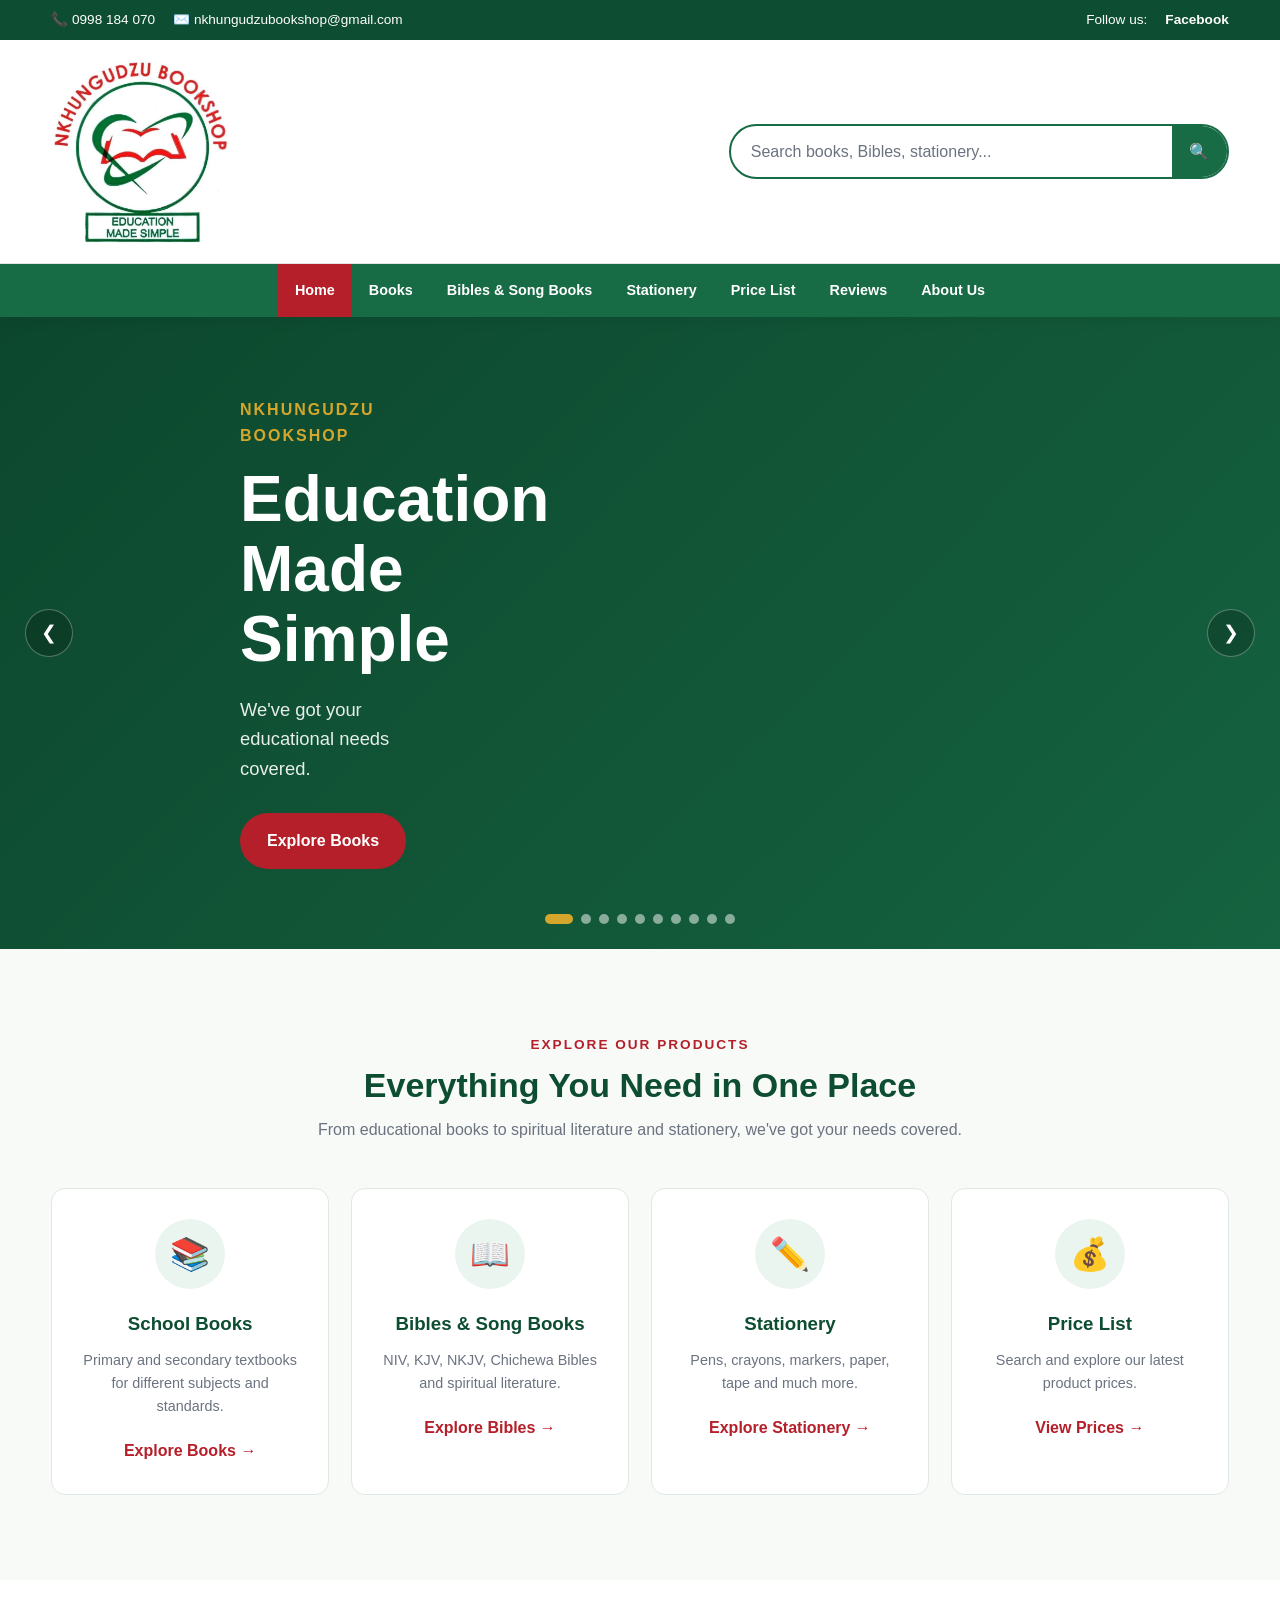
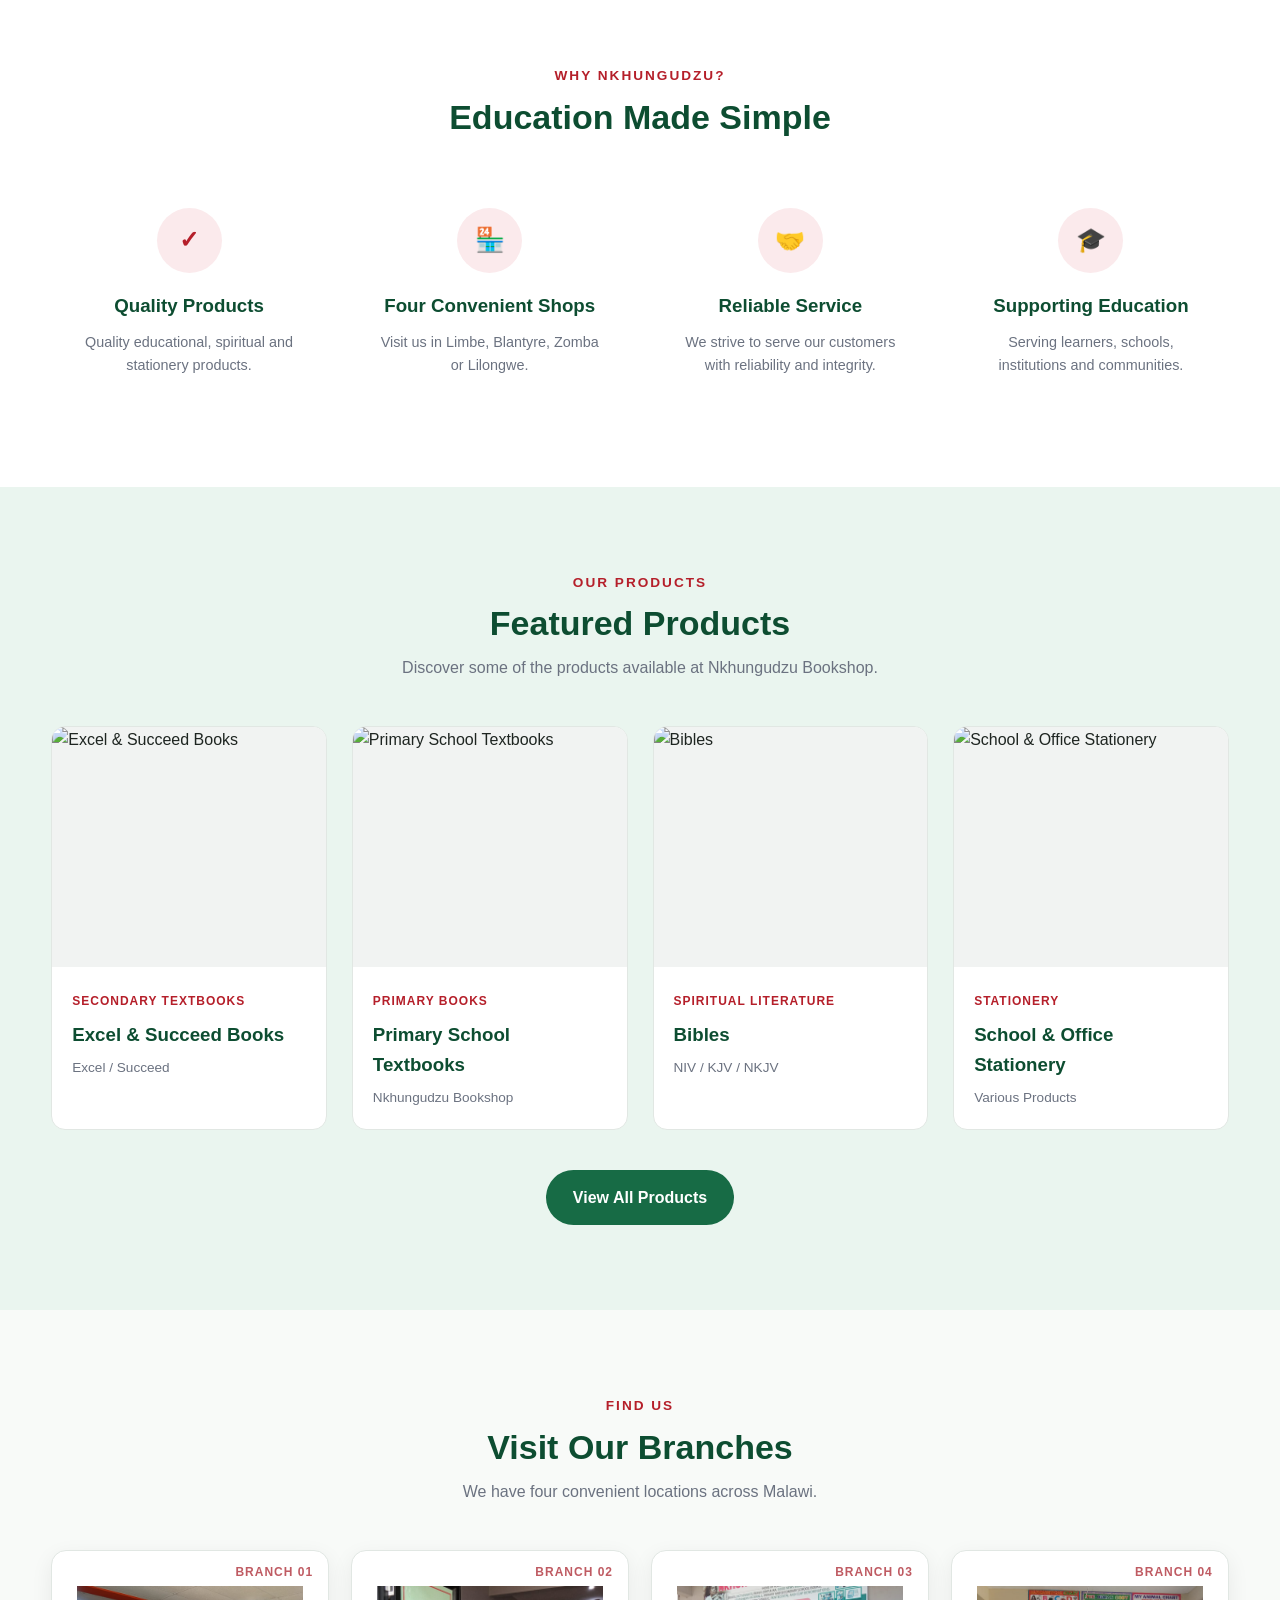
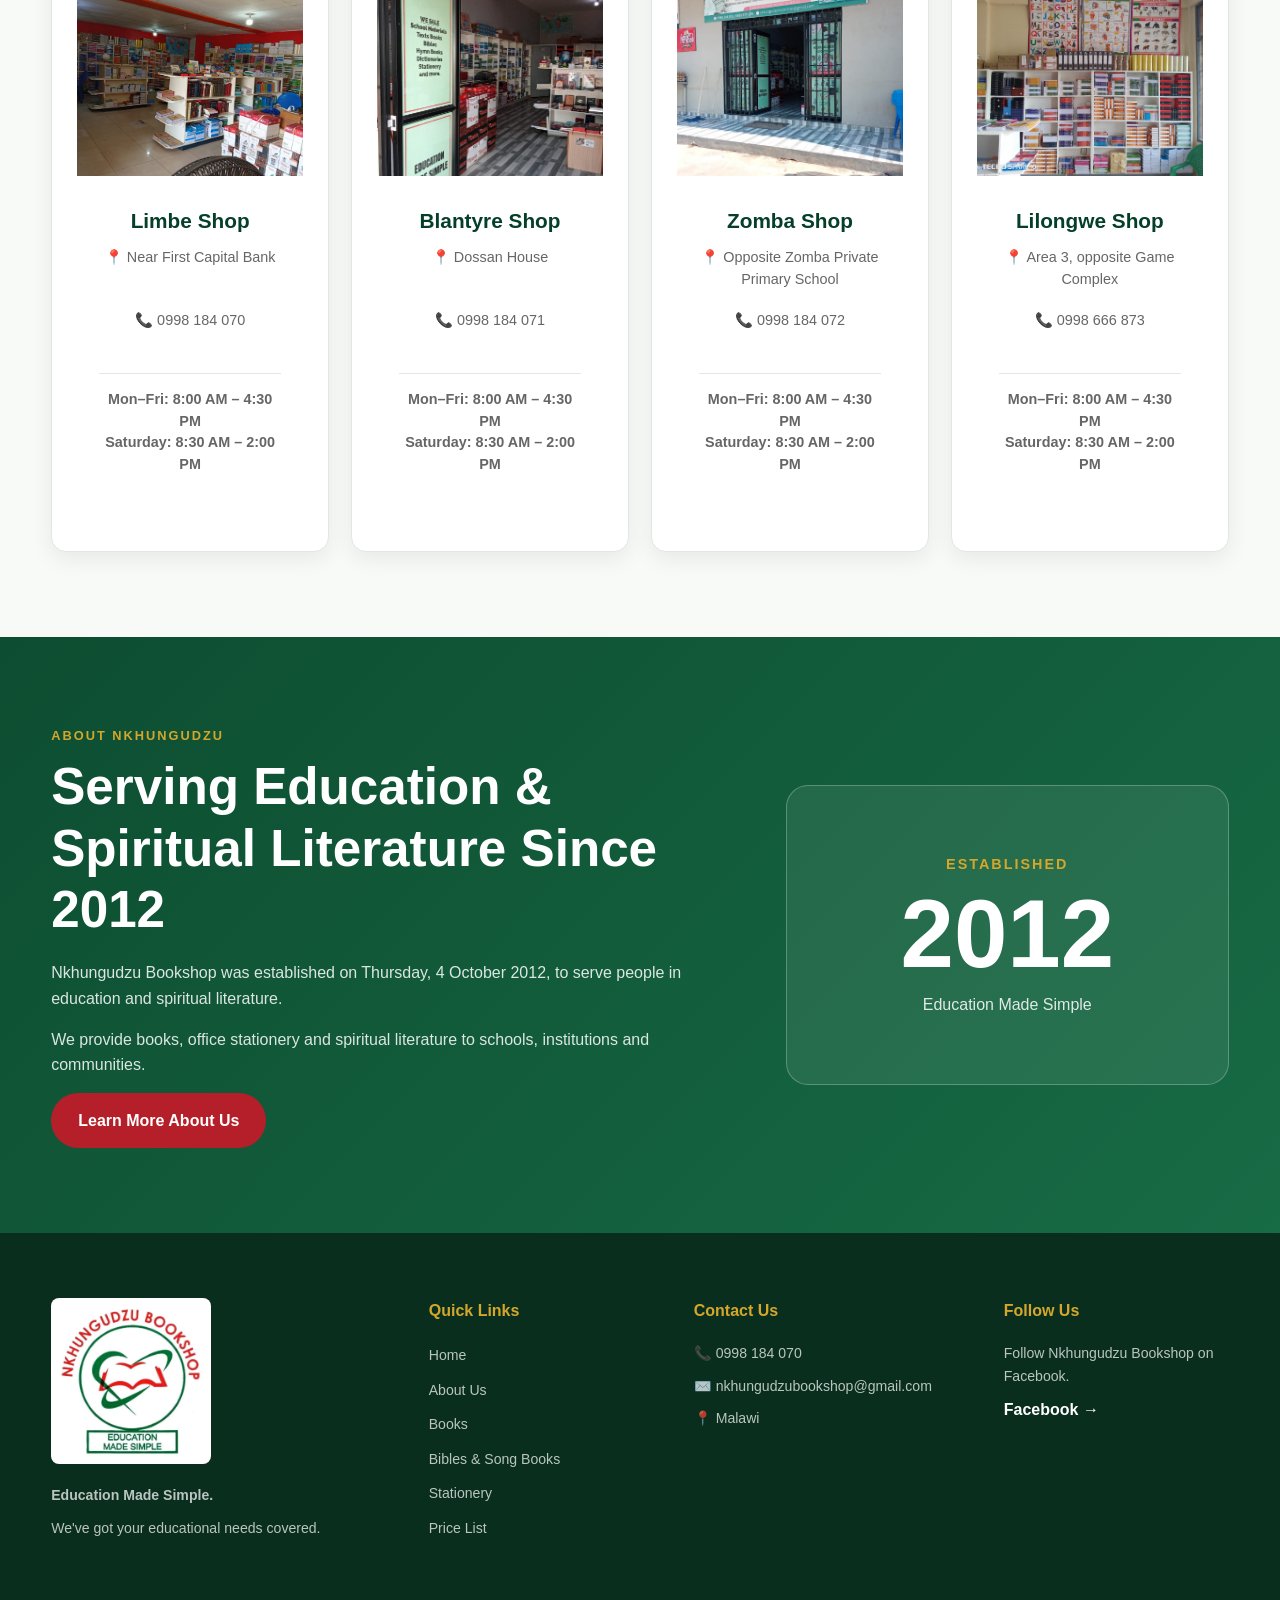
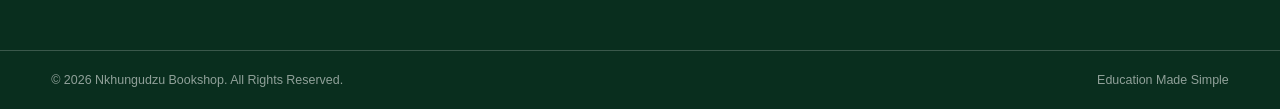
==== commit 3b6a3ef1: "Add Reviews & About pages with styles and JS Add full Reviews and About pages, plus supporting style" ====
--- a/index.html
+++ b/index.html
@@ -3,9 +3,23 @@
   <head>
     <meta charset="UTF-8" />
     <meta name="viewport" content="width=device-width, initial-scale=1.0" />
-    <link rel="apple-touch-icon" sizes="180x180" href="/images/favicon/apple-touch-icon.png" />
-    <link rel="icon" type="image/png" sizes="32x32" href="/images/favicon/favicon-32x32.png" />
-    <link rel="icon" type="image/png" sizes="16x16" href="/images/favicon/favicon-16x16.png" />
+    <link
+      rel="apple-touch-icon"
+      sizes="180x180"
+      href="/images/favicon/apple-touch-icon.png"
+    />
+    <link
+      rel="icon"
+      type="image/png"
+      sizes="32x32"
+      href="/images/favicon/favicon-32x32.png"
+    />
+    <link
+      rel="icon"
+      type="image/png"
+      sizes="16x16"
+      href="/images/favicon/favicon-16x16.png"
+    />
     <link rel="manifest" href="/images/favicon/site.webmanifest" />
 
     <title>Nkhungudzu Bookshop | Education Made Simple</title>
@@ -116,7 +130,9 @@
 
             <p>We've got your educational needs covered.</p>
 
-            <a href="pages/books.html" class="btn btn-primary"> Explore Books </a>
+            <a href="pages/books.html" class="btn btn-primary">
+              Explore Books
+            </a>
           </div>
         </div>
 
@@ -140,7 +156,9 @@
 
             <p><strong>Phone:</strong> 0998 184 070</p>
 
-            <a href="pages/about.html" class="hero-button"> Visit Our Branch </a>
+            <a href="pages/about.html" class="hero-button">
+              Visit Our Branch
+            </a>
           </div>
         </div>
 
@@ -164,7 +182,9 @@
 
             <p><strong>Phone:</strong> 0998 184 071</p>
 
-            <a href="pages/about.html" class="hero-button"> Visit Our Branch </a>
+            <a href="pages/about.html" class="hero-button">
+              Visit Our Branch
+            </a>
           </div>
         </div>
 
@@ -188,7 +208,9 @@
 
             <p><strong>Phone:</strong> 0998 184 072</p>
 
-            <a href="pages/about.html" class="hero-button"> Visit Our Branch </a>
+            <a href="pages/about.html" class="hero-button">
+              Visit Our Branch
+            </a>
           </div>
         </div>
 
@@ -212,7 +234,9 @@
 
             <p><strong>Phone:</strong> 0998 666 873</p>
 
-            <a href="pages/about.html" class="hero-button"> Visit Our Branch </a>
+            <a href="pages/about.html" class="hero-button">
+              Visit Our Branch
+            </a>
           </div>
         </div>
 
@@ -388,21 +412,15 @@
       <!-- =====================================================
              PUBLISHING SERVICES POPUP
              ===================================================== -->
-      <div class="publishing-popup" id="publishingPopup">
-        <button class="popup-close" type="button" aria-label="Close popup">
-          ×
-        </button>
-
-        <div class="popup-icon">📚</div>
-
+      <div id="publishingPopup" class="publishing-popup">
         <div class="popup-content">
-          <span class="popup-label"> NEW SERVICE </span>
+          <button class="popup-close" type="button">&times;</button>
 
           <h2>We Also Provide Book Publishing Services</h2>
 
-          <p>For more information, call:</p>
-
-          <a href="tel:+265999036082"> +265 999 036 082 </a>
+          <p>For more information, please call:</p>
+
+          <strong> +265 999 036 082 </strong>
         </div>
       </div>
 
--- a/css/style.css
+++ b/css/style.css
@@ -3654,43 +3654,438 @@
     }
 
 }
-
-/* =========================================================
-   PHASE 6.9D
-   PRICE SEARCH RESULTS
-   ========================================================= */
-
-.price-search-results {
-    padding: 40px 0;
+/* =========================================================
+   PHASE 6.12B
+   REVIEWS PAGE STYLING
+   ========================================================= */
+
+
+/* =========================================================
+   REVIEWS PAGE HEADER
+   ========================================================= */
+
+.reviews-page-header {
+    background:
+        linear-gradient(
+            rgba(0, 75, 45, 0.92),
+            rgba(0, 75, 45, 0.92)
+        );
+
+    color: #ffffff;
+}
+
+
+/* =========================================================
+   OVERALL RATING
+   ========================================================= */
+
+.overall-rating-section {
+    padding: 60px 0;
+
     background: #f7f7f2;
 }
 
 
-.search-results-heading {
+.overall-rating-card {
+    max-width: 700px;
+
+    margin: 0 auto;
+
+    padding: 45px 30px;
+
+    background: #ffffff;
+
+    border-radius: 16px;
+
+    text-align: center;
+
+    box-shadow:
+        0 8px 25px rgba(0, 0, 0, 0.08);
+}
+
+
+.overall-rating-card h2 {
+    color: #063f29;
+
+    margin: 12px 0 25px;
+}
+
+
+.rating-summary {
+    display: flex;
+
+    flex-direction: column;
+
+    align-items: center;
+}
+
+
+.rating-number {
+    display: flex;
+
+    align-items: baseline;
+
+    gap: 4px;
+}
+
+
+.rating-number strong {
+    font-size: 3.5rem;
+
+    color: #a51621;
+}
+
+
+.rating-number span {
+    font-size: 1.2rem;
+
+    color: #777;
+}
+
+
+.rating-stars {
+    margin: 8px 0;
+
+    font-size: 2rem;
+
+    letter-spacing: 4px;
+
+    color: #f2b01e;
+}
+
+
+.rating-summary p {
+    color: #777;
+
+    margin: 0;
+}
+
+
+/* =========================================================
+   REVIEW FORM SECTION
+   ========================================================= */
+
+.review-form-section {
+    padding: 70px 0;
+
+    background: #ffffff;
+}
+
+
+.review-layout {
+    display: grid;
+
+    grid-template-columns:
+        minmax(0, 1.5fr)
+        minmax(280px, 1fr);
+
+    gap: 35px;
+
+    align-items: start;
+}
+
+
+/* =========================================================
+   REVIEW FORM CARD
+   ========================================================= */
+
+.review-form-card {
+    padding: 35px;
+
+    background: #f7f7f2;
+
+    border-radius: 16px;
+
+    border-top: 5px solid #087443;
+}
+
+
+.review-form-card h2 {
+    color: #063f29;
+
+    margin: 12px 0 10px;
+}
+
+
+.review-form-card > p {
+    color: #666;
+
+    line-height: 1.6;
+
     margin-bottom: 25px;
 }
 
 
-.search-results-grid {
+/* =========================================================
+   FORM ELEMENTS
+   ========================================================= */
+
+.form-group {
+    margin-bottom: 22px;
+}
+
+
+.form-group label {
+    display: block;
+
+    margin-bottom: 8px;
+
+    font-weight: 700;
+
+    color: #063f29;
+}
+
+
+.form-group input,
+.form-group textarea {
+    width: 100%;
+
+    padding: 13px 15px;
+
+    border: 1px solid #d6d6d6;
+
+    border-radius: 8px;
+
+    background: #ffffff;
+
+    color: #333;
+
+    font-family: inherit;
+
+    font-size: 0.95rem;
+
+    outline: none;
+
+    transition:
+        border-color 0.2s ease,
+        box-shadow 0.2s ease;
+}
+
+
+.form-group textarea {
+    resize: vertical;
+
+    min-height: 140px;
+}
+
+
+.form-group input:focus,
+.form-group textarea:focus {
+    border-color: #087443;
+
+    box-shadow:
+        0 0 0 3px rgba(8, 116, 67, 0.10);
+}
+
+
+.form-group input::placeholder,
+.form-group textarea::placeholder {
+    color: #999;
+}
+
+
+/* =========================================================
+   INTERACTIVE RATING STARS
+   ========================================================= */
+
+.star-rating {
+    display: flex;
+
+    align-items: center;
+
+    gap: 3px;
+}
+
+
+.rating-star {
+    border: none;
+
+    background: transparent;
+
+    padding: 2px;
+
+    font-size: 2rem;
+
+    color: #d5d5d5;
+
+    cursor: pointer;
+
+    line-height: 1;
+
+    transition:
+        color 0.2s ease,
+        transform 0.15s ease;
+}
+
+
+.rating-star:hover {
+    color: #f2b01e;
+
+    transform: scale(1.12);
+}
+
+
+.rating-star.selected {
+    color: #f2b01e;
+}
+
+
+.rating-message {
+    margin-top: 7px;
+
+    font-size: 0.85rem;
+
+    color: #777;
+}
+
+
+/* =========================================================
+   REVIEW SUBMIT
+   ========================================================= */
+
+.review-submit-button {
+    border: none;
+
+    cursor: pointer;
+}
+
+
+.review-form-message {
+    margin-top: 15px;
+
+    font-weight: 600;
+
+    color: #087443;
+}
+
+
+/* =========================================================
+   REVIEW INFORMATION CARD
+   ========================================================= */
+
+.review-info-card {
+    padding: 35px;
+
+    background:
+        linear-gradient(
+            145deg,
+            #063f29,
+            #087443
+        );
+
+    color: #ffffff;
+
+    border-radius: 16px;
+
+    box-shadow:
+        0 8px 25px rgba(0, 0, 0, 0.10);
+}
+
+
+.review-info-card h2 {
+    margin: 12px 0 15px;
+
+    color: #ffffff;
+}
+
+
+.review-info-card > p {
+    line-height: 1.7;
+
+    opacity: 0.92;
+
+    margin-bottom: 30px;
+}
+
+
+.review-info-item {
+    display: flex;
+
+    gap: 15px;
+
+    align-items: flex-start;
+
+    padding: 18px 0;
+
+    border-top: 1px solid
+        rgba(255, 255, 255, 0.18);
+}
+
+
+.review-info-icon {
+    display: flex;
+
+    justify-content: center;
+
+    align-items: center;
+
+    min-width: 42px;
+
+    height: 42px;
+
+    border-radius: 50%;
+
+    background: rgba(255, 255, 255, 0.12);
+
+    font-size: 1.2rem;
+}
+
+
+.review-info-item h3 {
+    margin: 0 0 5px;
+
+    font-size: 1rem;
+
+    color: #ffffff;
+}
+
+
+.review-info-item p {
+    margin: 0;
+
+    font-size: 0.88rem;
+
+    line-height: 1.5;
+
+    opacity: 0.82;
+}
+
+
+/* =========================================================
+   CUSTOMER REVIEWS
+   ========================================================= */
+
+.customer-reviews-section {
+    padding: 70px 0;
+
+    background: #f7f7f2;
+}
+
+
+.reviews-grid {
     display: grid;
+
     grid-template-columns:
-        repeat(auto-fit, minmax(250px, 1fr));
-
-    gap: 20px;
-}
-
-
-.search-result-card {
+        repeat(
+            auto-fit,
+            minmax(270px, 1fr)
+        );
+
+    gap: 22px;
+}
+
+
+.review-card {
     background: #ffffff;
 
-    padding: 24px;
+    padding: 25px;
 
     border-radius: 12px;
 
-    border-left: 5px solid #087443;
+    border-left: 4px solid #a51621;
 
     box-shadow:
-        0 5px 18px rgba(0, 0, 0, 0.08);
+        0 6px 20px rgba(0, 0, 0, 0.07);
 
     transition:
         transform 0.2s ease,
@@ -3698,87 +4093,965 @@
 }
 
 
-.search-result-card:hover {
+.review-card:hover {
     transform: translateY(-4px);
 
     box-shadow:
-        0 8px 25px rgba(0, 0, 0, 0.12);
-}
-
-
-.search-result-category {
-    display: inline-block;
-
-    font-size: 0.78rem;
+        0 10px 25px rgba(0, 0, 0, 0.10);
+}
+
+
+.review-card-stars {
+    color: #f2b01e;
+
+    font-size: 1.1rem;
+
+    letter-spacing: 2px;
+
+    margin-bottom: 10px;
+}
+
+
+.review-card h3 {
+    margin: 0 0 8px;
+
+    color: #063f29;
+
+    font-size: 1.05rem;
+}
+
+
+.review-card p {
+    color: #666;
+
+    line-height: 1.65;
+
+    margin: 0 0 12px;
+}
+
+
+.review-card-author {
+    font-size: 0.85rem;
 
     font-weight: 700;
 
     color: #a51621;
-
-    text-transform: uppercase;
-
-    letter-spacing: 0.5px;
-
-    margin-bottom: 8px;
-}
-
-
-.search-result-card h3 {
-    margin: 5px 0 12px;
-
+}
+
+
+/* =========================================================
+   REVIEW CTA
+   ========================================================= */
+
+.review-cta {
+    padding: 65px 0;
+
+    background: #ffffff;
+
+    text-align: center;
+}
+
+
+.review-cta .cta-content {
+    max-width: 700px;
+
+    margin: 0 auto;
+}
+
+
+.review-cta h2 {
     color: #063f29;
 
-    font-size: 1.15rem;
-}
-
-
-.search-result-price {
-    font-size: 1.15rem;
-
-    font-weight: 700;
-
-    color: #087443;
-
-    margin-bottom: 10px;
-}
-
-
-.search-result-notes {
-    font-size: 0.9rem;
-
-    line-height: 1.5;
-
+    margin: 12px 0 15px;
+}
+
+
+.review-cta p {
     color: #666;
-}
-
-
-.search-results-message {
-    margin-top: 12px;
-
-    font-size: 0.95rem;
-
-    color: #555;
-}
-
-
-/* =========================================================
-   MOBILE SEARCH RESULTS
-   ========================================================= */
-
-@media (max-width: 600px) {
-
-    .price-search-results {
-        padding: 30px 0;
-    }
-
-
-    .search-results-grid {
+
+    line-height: 1.7;
+
+    margin-bottom: 25px;
+}
+
+
+/* =========================================================
+   MOBILE RESPONSIVENESS
+   ========================================================= */
+
+@media (max-width: 850px) {
+
+    .review-layout {
         grid-template-columns: 1fr;
     }
 
 
-    .search-result-card {
-        padding: 20px;
+    .review-info-card {
+        order: 2;
     }
 
+}
+
+
+@media (max-width: 600px) {
+
+    .overall-rating-section {
+        padding: 45px 0;
+    }
+
+
+    .overall-rating-card {
+        padding: 35px 20px;
+    }
+
+
+    .rating-number strong {
+        font-size: 3rem;
+    }
+
+
+    .rating-stars {
+        font-size: 1.7rem;
+
+        letter-spacing: 3px;
+    }
+
+
+    .review-form-section {
+        padding: 50px 0;
+    }
+
+
+    .review-form-card,
+    .review-info-card {
+        padding: 25px 20px;
+    }
+
+
+    .rating-star {
+        font-size: 1.8rem;
+    }
+
+
+    .customer-reviews-section {
+        padding: 50px 0;
+    }
+
+
+    .reviews-grid {
+        grid-template-columns: 1fr;
+    }
+
+}
+/* =========================================================
+   PHASE 6.13B
+   ABOUT US PAGE STYLING
+   ========================================================= */
+
+
+/* =========================================================
+   ABOUT PAGE HEADER
+   ========================================================= */
+
+.about-page-header {
+    background:
+        linear-gradient(
+            rgba(0, 75, 45, 0.92),
+            rgba(0, 75, 45, 0.92)
+        );
+
+    color: #ffffff;
+}
+
+
+/* =========================================================
+   OUR STORY
+   ========================================================= */
+
+.about-story-section {
+    padding: 75px 0;
+
+    background: #ffffff;
+}
+
+
+.about-story-grid {
+    display: grid;
+
+    grid-template-columns:
+        minmax(0, 1.5fr)
+        minmax(280px, 0.8fr);
+
+    gap: 50px;
+
+    align-items: center;
+}
+
+
+.about-story-content h2 {
+    color: #063f29;
+
+    margin: 12px 0 20px;
+}
+
+
+.about-story-content p {
+    color: #666;
+
+    line-height: 1.8;
+
+    margin-bottom: 17px;
+}
+
+
+.about-highlight-card {
+    padding: 45px 30px;
+
+    background:
+        linear-gradient(
+            145deg,
+            #063f29,
+            #087443
+        );
+
+    color: #ffffff;
+
+    border-radius: 18px;
+
+    text-align: center;
+
+    box-shadow:
+        0 10px 30px rgba(0, 0, 0, 0.12);
+
+    position: relative;
+
+    overflow: hidden;
+}
+
+
+.about-highlight-card::after {
+    content: "";
+
+    position: absolute;
+
+    width: 150px;
+
+    height: 150px;
+
+    border-radius: 50%;
+
+    background: rgba(255, 255, 255, 0.06);
+
+    right: -55px;
+
+    bottom: -55px;
+}
+
+
+.about-highlight-icon {
+    font-size: 3.5rem;
+
+    margin-bottom: 15px;
+}
+
+
+.about-highlight-card h3 {
+    color: #ffffff;
+
+    font-size: 1.6rem;
+
+    margin-bottom: 12px;
+}
+
+
+.about-highlight-card p {
+    color: rgba(255, 255, 255, 0.88);
+
+    line-height: 1.6;
+
+    margin-bottom: 30px;
+}
+
+
+.about-year {
+    display: flex;
+
+    flex-direction: column;
+
+    align-items: center;
+
+    padding-top: 20px;
+
+    border-top:
+        1px solid
+        rgba(255, 255, 255, 0.2);
+}
+
+
+.about-year strong {
+    font-size: 2.5rem;
+
+    color: #ffffff;
+}
+
+
+.about-year span {
+    font-size: 0.85rem;
+
+    opacity: 0.8;
+}
+
+
+/* =========================================================
+   MISSION / VISION / VALUES
+   ========================================================= */
+
+.mission-section {
+    padding: 75px 0;
+
+    background: #f7f7f2;
+}
+
+
+.mission-grid {
+    display: grid;
+
+    grid-template-columns:
+        repeat(3, minmax(0, 1fr));
+
+    gap: 25px;
+}
+
+
+.mission-card {
+    padding: 35px 28px;
+
+    background: #ffffff;
+
+    border-radius: 15px;
+
+    text-align: center;
+
+    border-top: 4px solid #087443;
+
+    box-shadow:
+        0 7px 22px rgba(0, 0, 0, 0.07);
+
+    transition:
+        transform 0.2s ease,
+        box-shadow 0.2s ease;
+}
+
+
+.mission-card:hover {
+    transform: translateY(-5px);
+
+    box-shadow:
+        0 12px 28px rgba(0, 0, 0, 0.10);
+}
+
+
+.mission-icon {
+    font-size: 2.5rem;
+
+    margin-bottom: 15px;
+}
+
+
+.mission-card h3 {
+    color: #063f29;
+
+    margin-bottom: 12px;
+}
+
+
+.mission-card p {
+    color: #666;
+
+    line-height: 1.7;
+
+    margin: 0;
+}
+
+
+.values-list {
+    list-style: none;
+
+    padding: 0;
+
+    margin: 0;
+}
+
+
+.values-list li {
+    color: #666;
+
+    padding: 5px 0;
+}
+
+
+.values-list li::before {
+    content: "✓";
+
+    color: #a51621;
+
+    font-weight: 700;
+
+    margin-right: 8px;
+}
+
+
+/* =========================================================
+   WHAT WE OFFER
+   ========================================================= */
+
+.what-we-offer-section {
+    padding: 75px 0;
+
+    background: #ffffff;
+}
+
+
+.what-we-offer-section .section-heading {
+    margin-bottom: 40px;
+}
+
+
+.offer-grid {
+    display: grid;
+
+    grid-template-columns:
+        repeat(3, minmax(0, 1fr));
+
+    gap: 25px;
+}
+
+
+.offer-card {
+    padding: 35px 28px;
+
+    border-radius: 15px;
+
+    background: #f7f7f2;
+
+    text-align: center;
+
+    border-bottom: 4px solid #a51621;
+
+    transition:
+        transform 0.2s ease,
+        box-shadow 0.2s ease;
+}
+
+
+.offer-card:hover {
+    transform: translateY(-5px);
+
+    box-shadow:
+        0 10px 25px rgba(0, 0, 0, 0.08);
+}
+
+
+.offer-icon {
+    display: block;
+
+    font-size: 2.7rem;
+
+    margin-bottom: 15px;
+}
+
+
+.offer-card h3 {
+    color: #063f29;
+
+    margin-bottom: 12px;
+}
+
+
+.offer-card p {
+    color: #666;
+
+    line-height: 1.65;
+
+    margin: 0;
+}
+
+
+/* =========================================================
+   BRANCHES
+   ========================================================= */
+
+.branches-section {
+    padding: 75px 0;
+
+    background: #f7f7f2;
+}
+
+
+.branches-grid {
+    display: grid;
+
+    grid-template-columns:
+        repeat(4, minmax(0, 1fr));
+
+    gap: 20px;
+}
+
+
+.branch-card {
+    position: relative;
+
+    padding: 35px 25px;
+
+    background: #ffffff;
+
+    border-radius: 15px;
+
+    text-align: center;
+
+    box-shadow:
+        0 7px 22px rgba(0, 0, 0, 0.07);
+
+    overflow: hidden;
+
+    transition:
+        transform 0.2s ease,
+        box-shadow 0.2s ease;
+}
+
+
+.branch-card:hover {
+    transform: translateY(-5px);
+
+    box-shadow:
+        0 12px 28px rgba(0, 0, 0, 0.11);
+}
+
+
+.branch-number {
+    position: absolute;
+
+    top: 12px;
+
+    right: 15px;
+
+    font-size: 0.75rem;
+
+    font-weight: 700;
+
+    color: #a51621;
+
+    opacity: 0.7;
+}
+
+
+.branch-icon {
+    font-size: 2.3rem;
+
+    margin-bottom: 12px;
+}
+
+
+.branch-card h3 {
+    color: #063f29;
+
+    margin-bottom: 10px;
+}
+
+
+.branch-card p {
+    min-height: 45px;
+
+    color: #666;
+
+    font-size: 0.9rem;
+
+    line-height: 1.5;
+
+    margin-bottom: 18px;
+}
+
+
+.branch-card a {
+    color: #a51621;
+
+    font-weight: 700;
+
+    text-decoration: none;
+}
+
+
+.branch-card a:hover {
+    text-decoration: underline;
+}
+
+
+/* =========================================================
+   OPENING HOURS
+   ========================================================= */
+
+.opening-hours-section {
+    padding: 70px 0;
+
+    background: #ffffff;
+}
+
+
+.opening-hours-card {
+    display: grid;
+
+    grid-template-columns:
+        minmax(0, 1fr)
+        minmax(300px, 1fr);
+
+    gap: 50px;
+
+    align-items: center;
+
+    padding: 45px;
+
+    background:
+        linear-gradient(
+            135deg,
+            #063f29,
+            #087443
+        );
+
+    color: #ffffff;
+
+    border-radius: 18px;
+
+    box-shadow:
+        0 10px 30px rgba(0, 0, 0, 0.10);
+}
+
+
+.hours-content h2 {
+    color: #ffffff;
+
+    margin: 12px 0 15px;
+}
+
+
+.hours-content p {
+    color: rgba(255, 255, 255, 0.85);
+
+    line-height: 1.7;
+
+    margin: 0;
+}
+
+
+.hours-table {
+    background: rgba(255, 255, 255, 0.08);
+
+    border-radius: 12px;
+
+    overflow: hidden;
+}
+
+
+.hours-row {
+    display: flex;
+
+    justify-content: space-between;
+
+    gap: 20px;
+
+    padding: 18px 20px;
+
+    border-bottom:
+        1px solid
+        rgba(255, 255, 255, 0.15);
+}
+
+
+.hours-row:last-child {
+    border-bottom: none;
+}
+
+
+.hours-row span {
+    color: rgba(255, 255, 255, 0.85);
+}
+
+
+.hours-row strong {
+    color: #ffffff;
+
+    text-align: right;
+}
+
+
+/* =========================================================
+   LOGO MEANING
+   ========================================================= */
+
+.logo-meaning-section {
+    padding: 70px 0;
+
+    background: #f7f7f2;
+}
+
+
+.logo-meaning-content {
+    display: flex;
+
+    align-items: center;
+
+    gap: 30px;
+
+    max-width: 850px;
+
+    margin: 0 auto;
+
+    padding: 35px;
+
+    background: #ffffff;
+
+    border-radius: 16px;
+
+    border-left: 5px solid #a51621;
+
+    box-shadow:
+        0 7px 22px rgba(0, 0, 0, 0.07);
+}
+
+
+.logo-meaning-icon {
+    display: flex;
+
+    align-items: center;
+
+    justify-content: center;
+
+    min-width: 75px;
+
+    height: 75px;
+
+    border-radius: 50%;
+
+    background: #063f29;
+
+    color: #ffffff;
+
+    font-size: 2rem;
+}
+
+
+.logo-meaning-content h2 {
+    color: #063f29;
+
+    margin: 10px 0;
+}
+
+
+.logo-meaning-content p {
+    color: #666;
+
+    line-height: 1.7;
+
+    margin: 0;
+}
+
+
+/* =========================================================
+   CONTACT / FACEBOOK
+   ========================================================= */
+
+.about-contact-section {
+    padding: 75px 0;
+
+    background: #ffffff;
+
+    text-align: center;
+}
+
+
+.about-contact-card {
+    max-width: 750px;
+
+    margin: 0 auto;
+
+    padding: 50px 30px;
+
+    border-radius: 18px;
+
+    background:
+        linear-gradient(
+            145deg,
+            #f7f7f2,
+            #ffffff
+        );
+
+    box-shadow:
+        0 8px 25px rgba(0, 0, 0, 0.07);
+}
+
+
+.about-contact-card h2 {
+    color: #063f29;
+
+    margin: 12px 0 15px;
+}
+
+
+.about-contact-card p {
+    max-width: 600px;
+
+    margin: 0 auto 25px;
+
+    color: #666;
+
+    line-height: 1.7;
+}
+
+
+/* =========================================================
+   FINAL ABOUT CTA
+   ========================================================= */
+
+.about-final-cta {
+    padding: 70px 0;
+
+    background:
+        linear-gradient(
+            rgba(0, 75, 45, 0.94),
+            rgba(0, 75, 45, 0.94)
+        );
+
+    color: #ffffff;
+
+    text-align: center;
+}
+
+
+.about-final-cta .cta-content {
+    max-width: 750px;
+
+    margin: 0 auto;
+}
+
+
+.about-final-cta h2 {
+    color: #ffffff;
+
+    margin: 12px 0 15px;
+}
+
+
+.about-final-cta p {
+    color: rgba(255, 255, 255, 0.88);
+
+    line-height: 1.7;
+
+    margin-bottom: 25px;
+}
+
+
+/* =========================================================
+   ABOUT PAGE RESPONSIVENESS
+   ========================================================= */
+
+@media (max-width: 1000px) {
+
+    .branches-grid {
+        grid-template-columns:
+            repeat(2, minmax(0, 1fr));
+    }
+
+
+    .mission-grid,
+    .offer-grid {
+        grid-template-columns:
+            repeat(2, minmax(0, 1fr));
+    }
+
+}
+
+
+@media (max-width: 850px) {
+
+    .about-story-grid {
+        grid-template-columns: 1fr;
+
+        gap: 35px;
+    }
+
+
+    .opening-hours-card {
+        grid-template-columns: 1fr;
+
+        gap: 30px;
+    }
+
+}
+
+
+@media (max-width: 650px) {
+
+    .about-story-section,
+    .mission-section,
+    .what-we-offer-section,
+    .branches-section,
+    .opening-hours-section,
+    .logo-meaning-section,
+    .about-contact-section {
+        padding: 55px 0;
+    }
+
+
+    .mission-grid,
+    .offer-grid,
+    .branches-grid {
+        grid-template-columns: 1fr;
+    }
+
+
+    .about-highlight-card {
+        padding: 35px 25px;
+    }
+
+
+    .mission-card,
+    .offer-card {
+        padding: 30px 22px;
+    }
+
+
+    .branch-card p {
+        min-height: auto;
+    }
+
+
+    .opening-hours-card {
+        padding: 30px 20px;
+    }
+
+
+    .hours-row {
+        flex-direction: column;
+
+        gap: 5px;
+    }
+
+
+    .hours-row strong {
+        text-align: left;
+    }
+
+
+    .logo-meaning-content {
+        flex-direction: column;
+
+        align-items: flex-start;
+
+        padding: 28px 22px;
+    }
+
+
+    .about-contact-card {
+        padding: 40px 20px;
+    }
+
 }
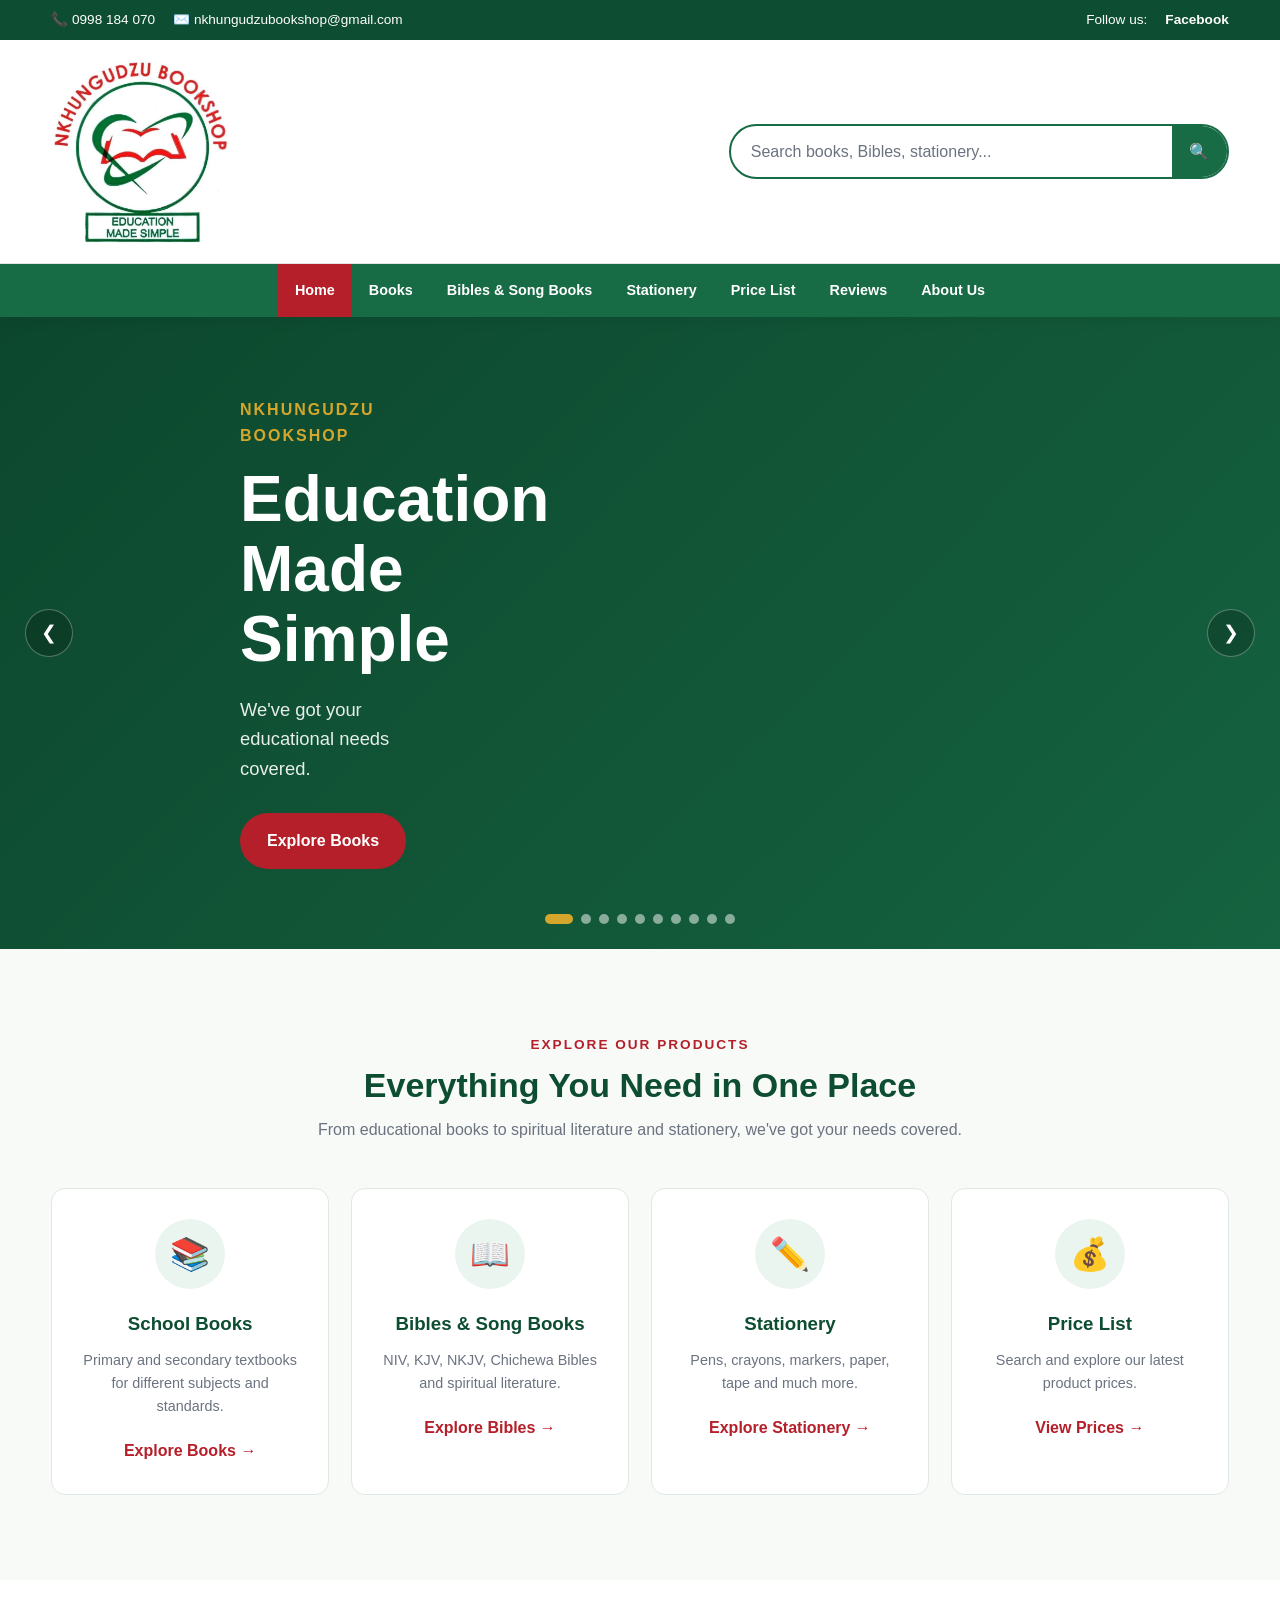
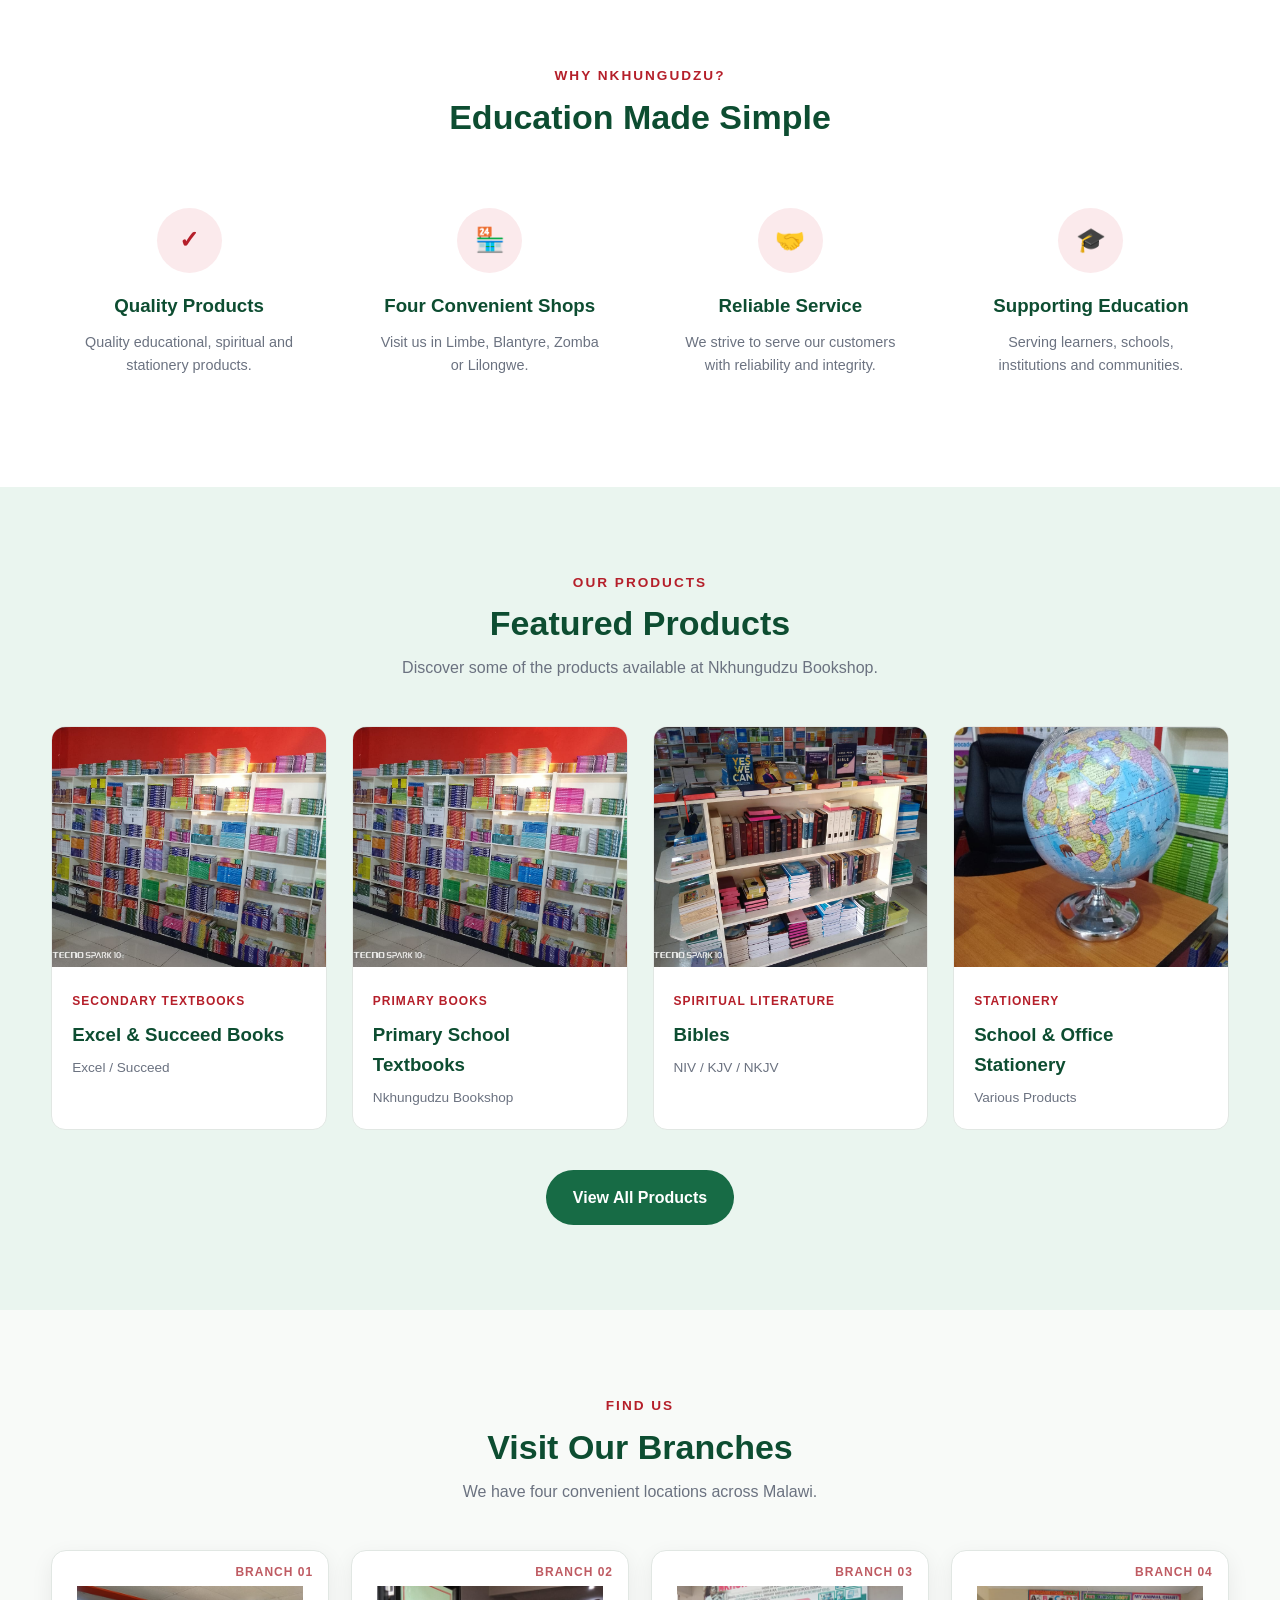
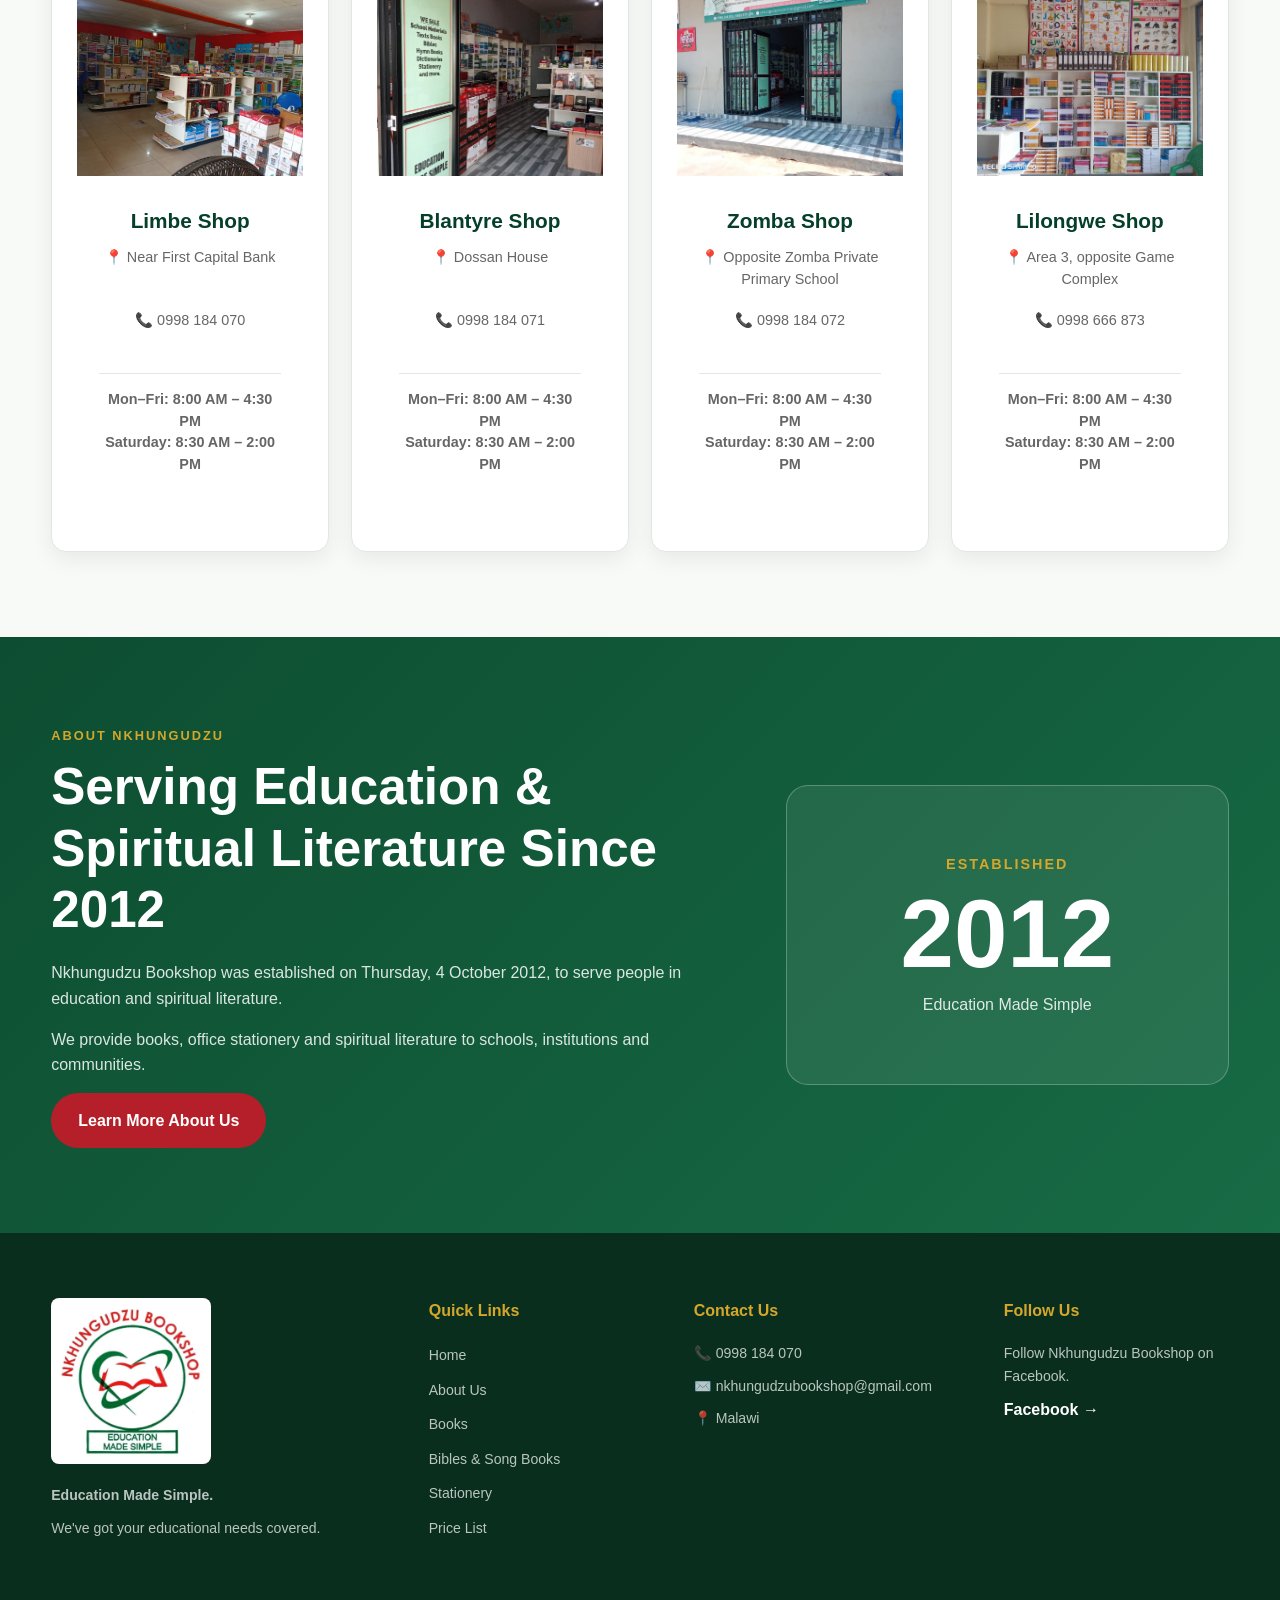
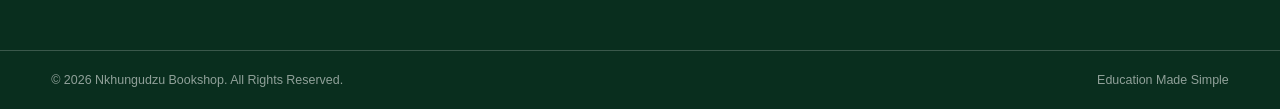
==== commit 1fe3ec96: "Update index.html mobile menu" ====
--- a/index.html
+++ b/index.html
@@ -2,6 +2,7 @@
 <html lang="en">
   <head>
     <meta charset="UTF-8" />
+
     <meta name="viewport" content="width=device-width, initial-scale=1.0" />
     <link
       rel="apple-touch-icon"
@@ -24,17 +25,8 @@
 
     <title>Nkhungudzu Bookshop | Education Made Simple</title>
 
-    <meta
-      name="description"
-      content="Nkhungudzu Bookshop provides educational books, Bibles, spiritual literature and stationery across Malawi."
-    />
-
-    <!-- Main stylesheet -->
     <link rel="stylesheet" href="../css/style.css" />
   </head>
-
-  <!--JavaSript-->
-  <script src="/js/script.js"></script>
 
   <body>
     <!-- =====================================================
@@ -90,27 +82,27 @@
           </li>
 
           <li>
-            <a href="pages/books.html">Books</a>
+            <a href="/pages/books.html">Books</a>
           </li>
 
           <li>
-            <a href="pages/bibles.html">Bibles & Song Books</a>
+            <a href="./bibles.html">Bibles & Song Books</a>
           </li>
 
           <li>
-            <a href="pages/stationery.html">Stationery</a>
+            <a href="./stationery.html">Stationery</a>
           </li>
 
           <li>
-            <a href="pages/pricelist.html">Price List</a>
+            <a href="./pricelist.html">Price List</a>
           </li>
 
           <li>
-            <a href="pages/reviews.html">Reviews</a>
+            <a href="./reviews.html">Reviews</a>
           </li>
 
           <li>
-            <a href="pages/about.html">About Us</a>
+            <a href="./about.html">About Us</a>
           </li>
         </ul>
       </div>
@@ -803,6 +795,6 @@
     </footer>
 
     <!-- JavaScript -->
-    <script src="js/script.js"></script>
+    <script src="./js/script.js"></script>
   </body>
 </html>
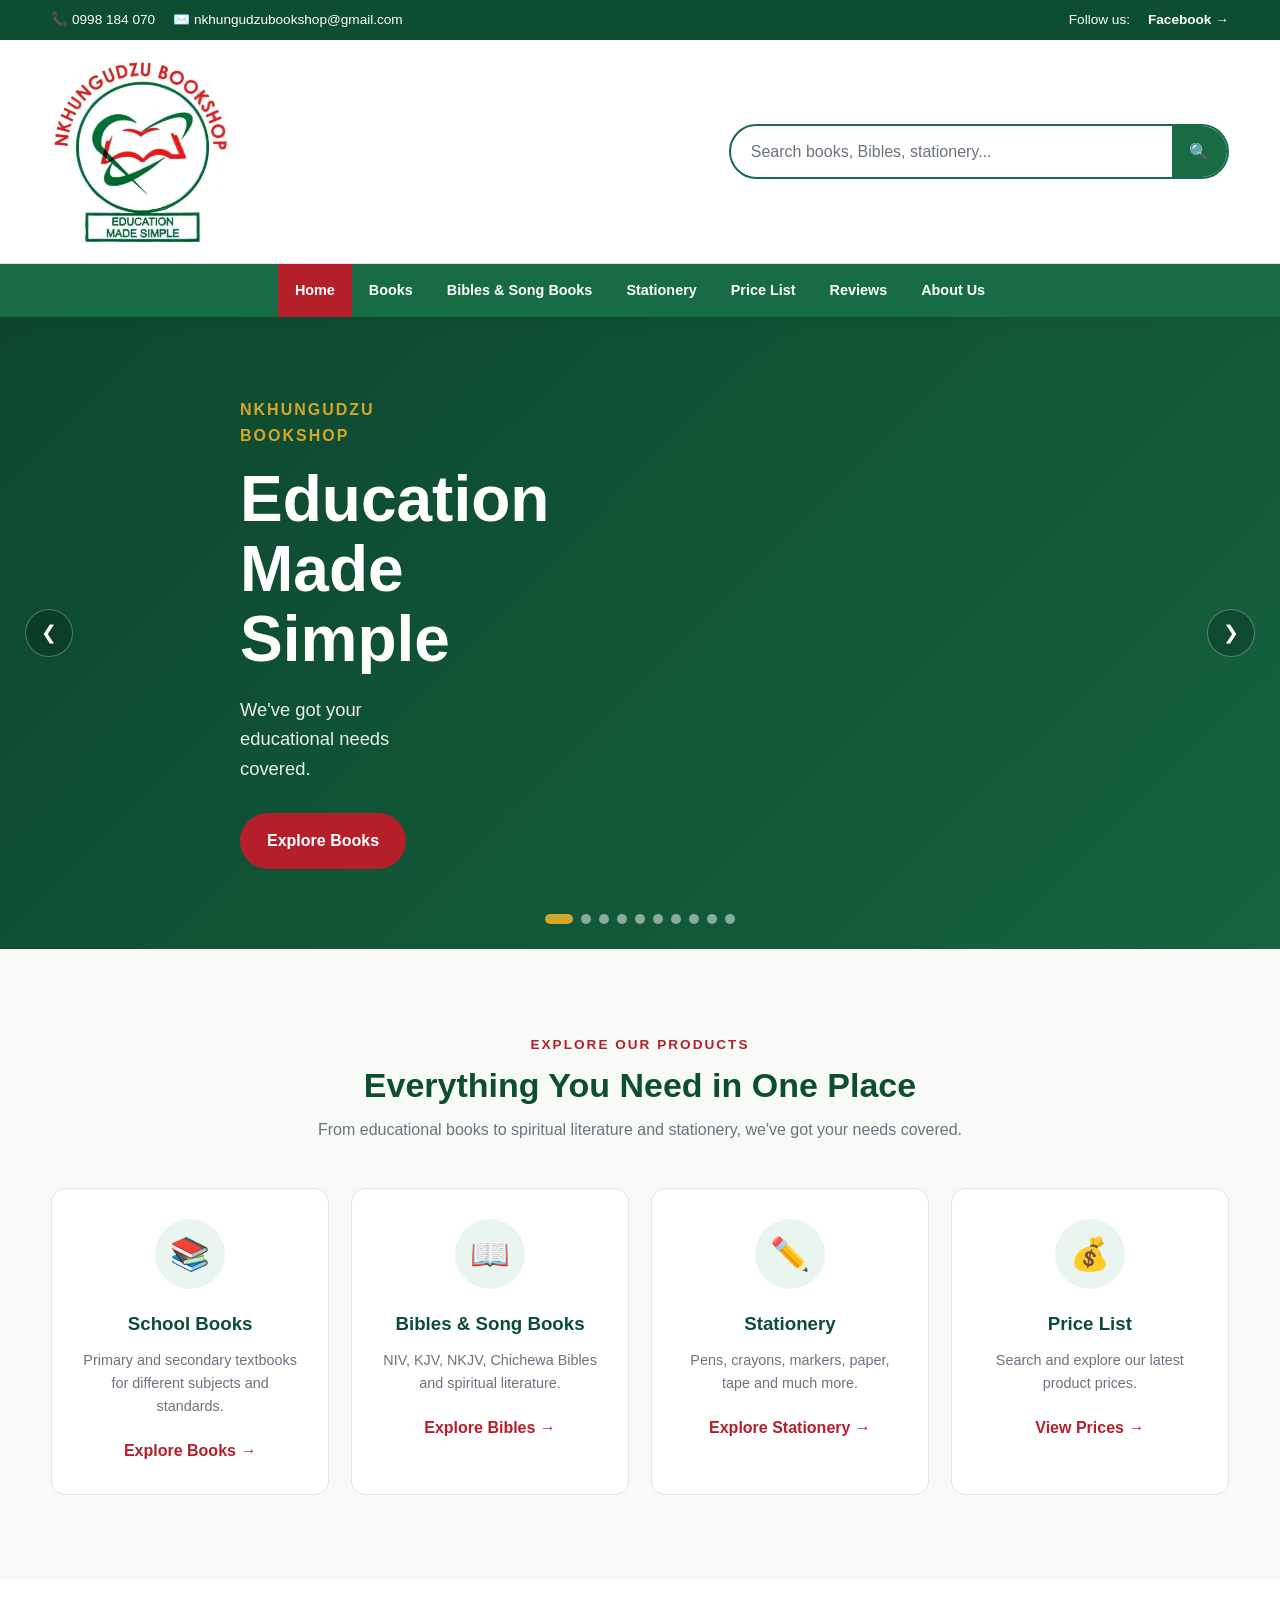
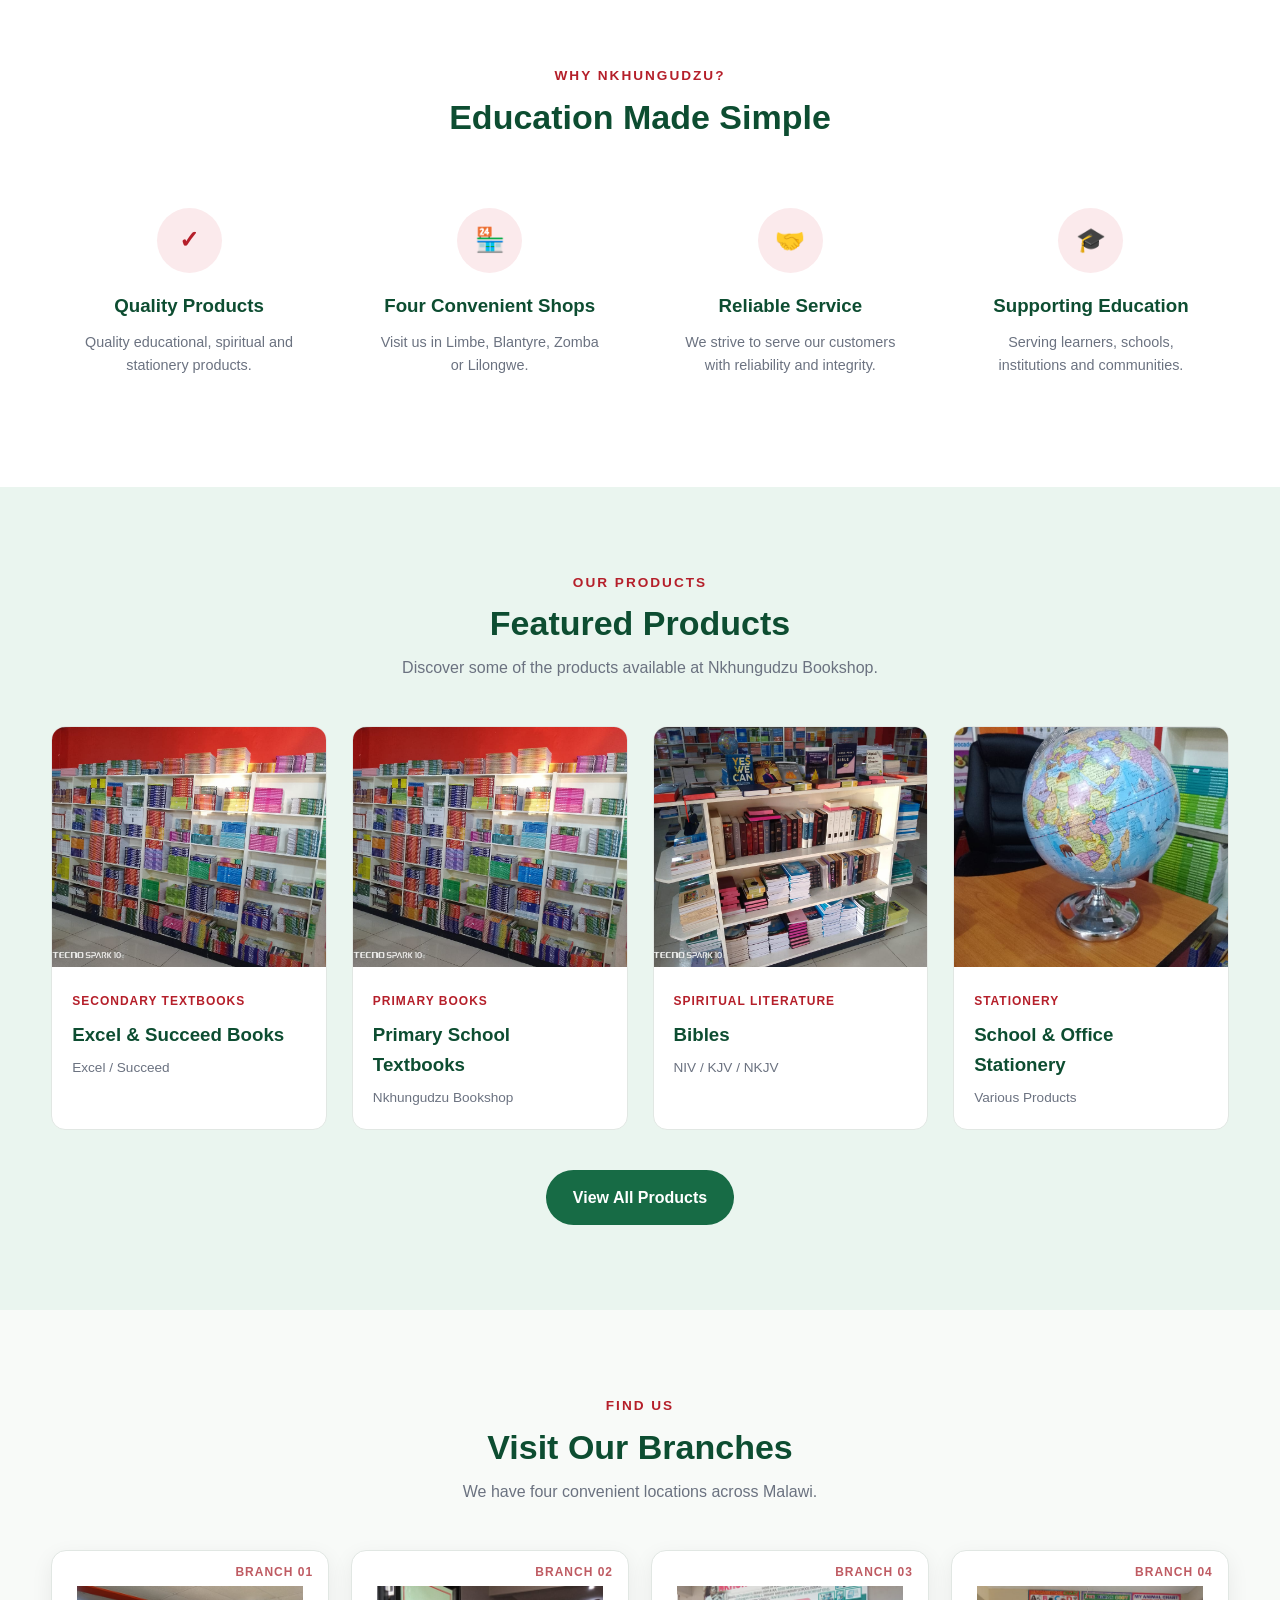
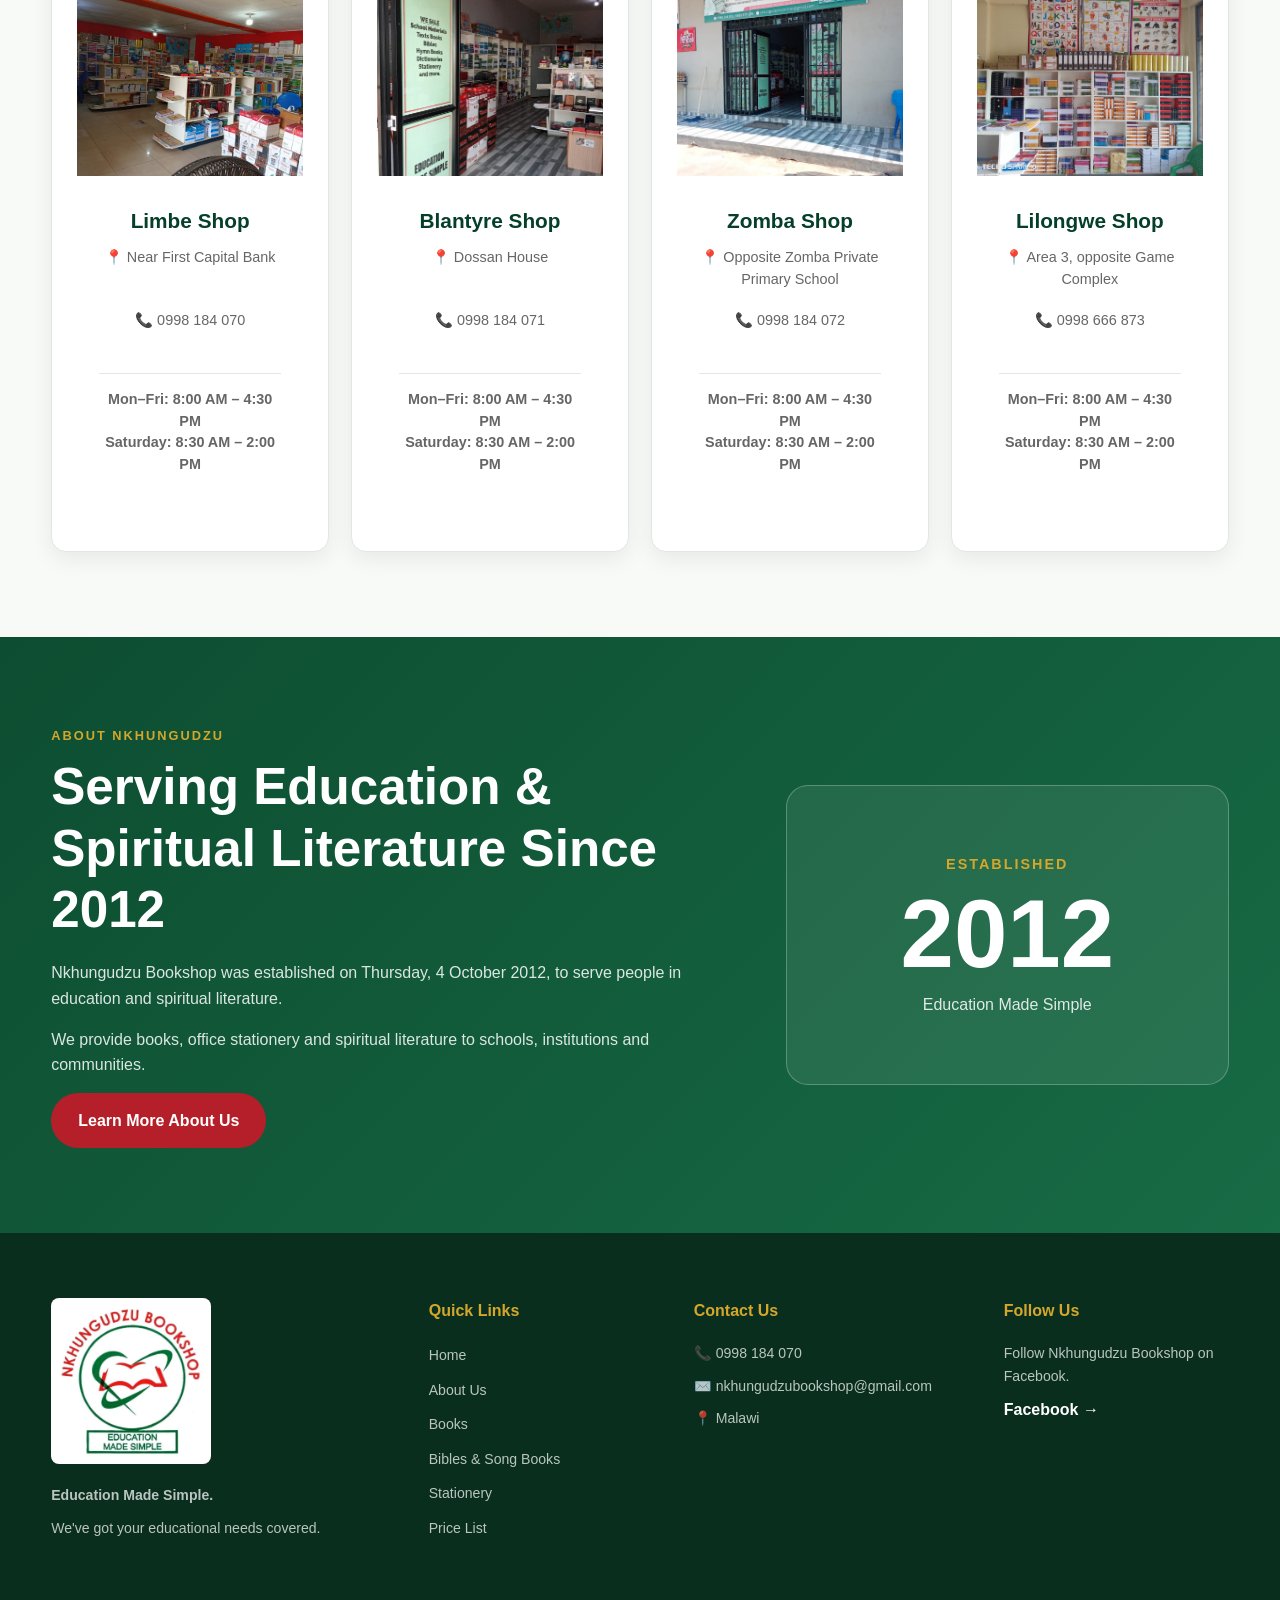
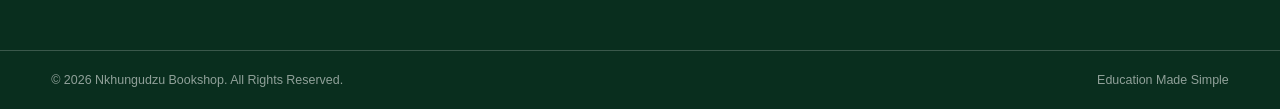
==== commit 3abab04f: "Improve navigation, footers, and search flow Update site-wide navigation and social links, replace p" ====
--- a/index.html
+++ b/index.html
@@ -41,7 +41,12 @@
 
         <div class="top-social">
           <span>Follow us:</span>
-          <a href="#" target="_blank">Facebook</a>
+          <a
+            href="https://web.facebook.com/profile.php?id=61586023103284"
+            target="_blank"
+            rel="noopener"
+            >Facebook &rightarrow;</a
+          >
         </div>
       </div>
     </div>
@@ -82,27 +87,27 @@
           </li>
 
           <li>
-            <a href="/pages/books.html">Books</a>
+            <a href="pages/books.html">Books</a>
           </li>
 
           <li>
-            <a href="./bibles.html">Bibles & Song Books</a>
+            <a href="pages/bibles.html">Bibles & Song Books</a>
           </li>
 
           <li>
-            <a href="./stationery.html">Stationery</a>
+            <a href="pages/stationery.html">Stationery</a>
           </li>
 
           <li>
-            <a href="./pricelist.html">Price List</a>
+            <a href="pages/pricelist.html">Price List</a>
           </li>
 
           <li>
-            <a href="./reviews.html">Reviews</a>
+            <a href="pages/reviews.html">Reviews</a>
           </li>
 
           <li>
-            <a href="./about.html">About Us</a>
+            <a href="pages/about.html">About Us</a>
           </li>
         </ul>
       </div>
@@ -781,7 +786,12 @@
 
           <p>Follow Nkhungudzu Bookshop on Facebook.</p>
 
-          <a href="#" target="_blank"> Facebook → </a>
+          <a
+            href="https://web.facebook.com/profile.php?id=61586023103284"
+            target="_blank"
+          >
+            Facebook →
+          </a>
         </div>
       </div>
 
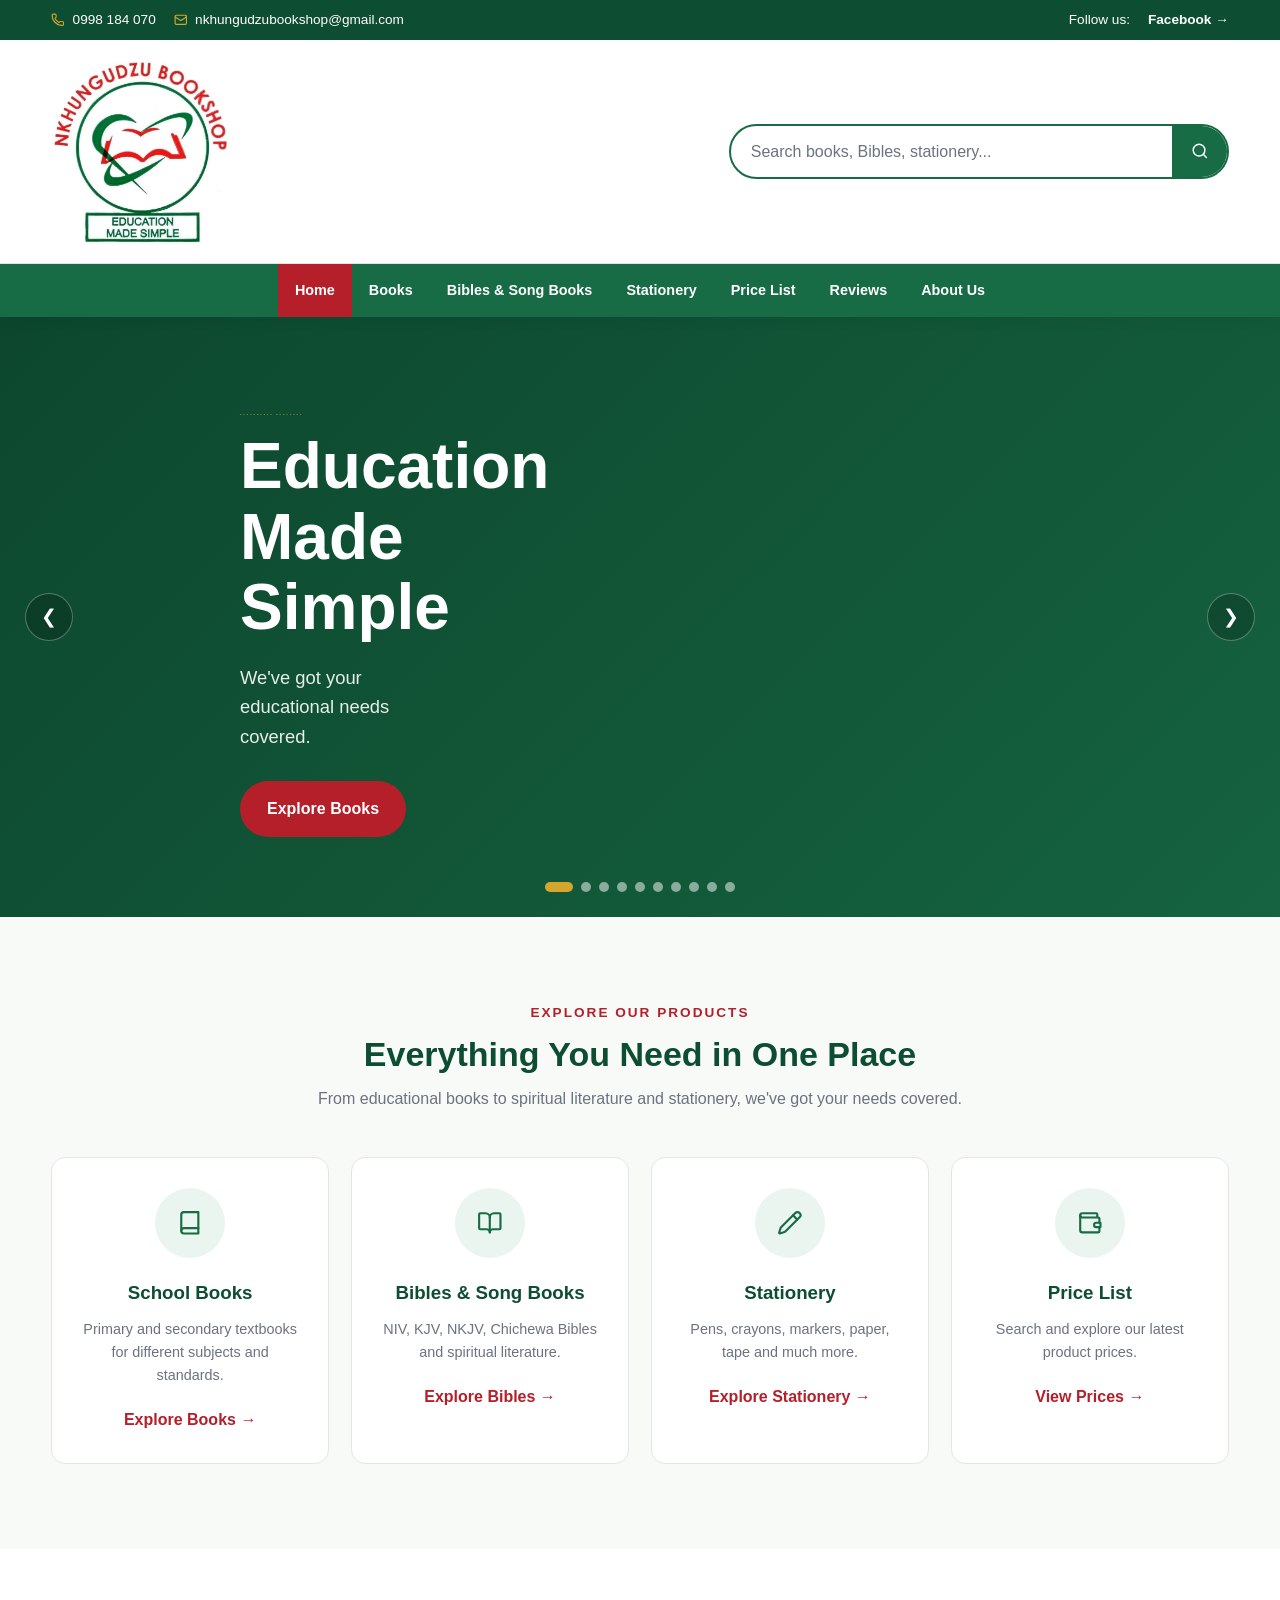
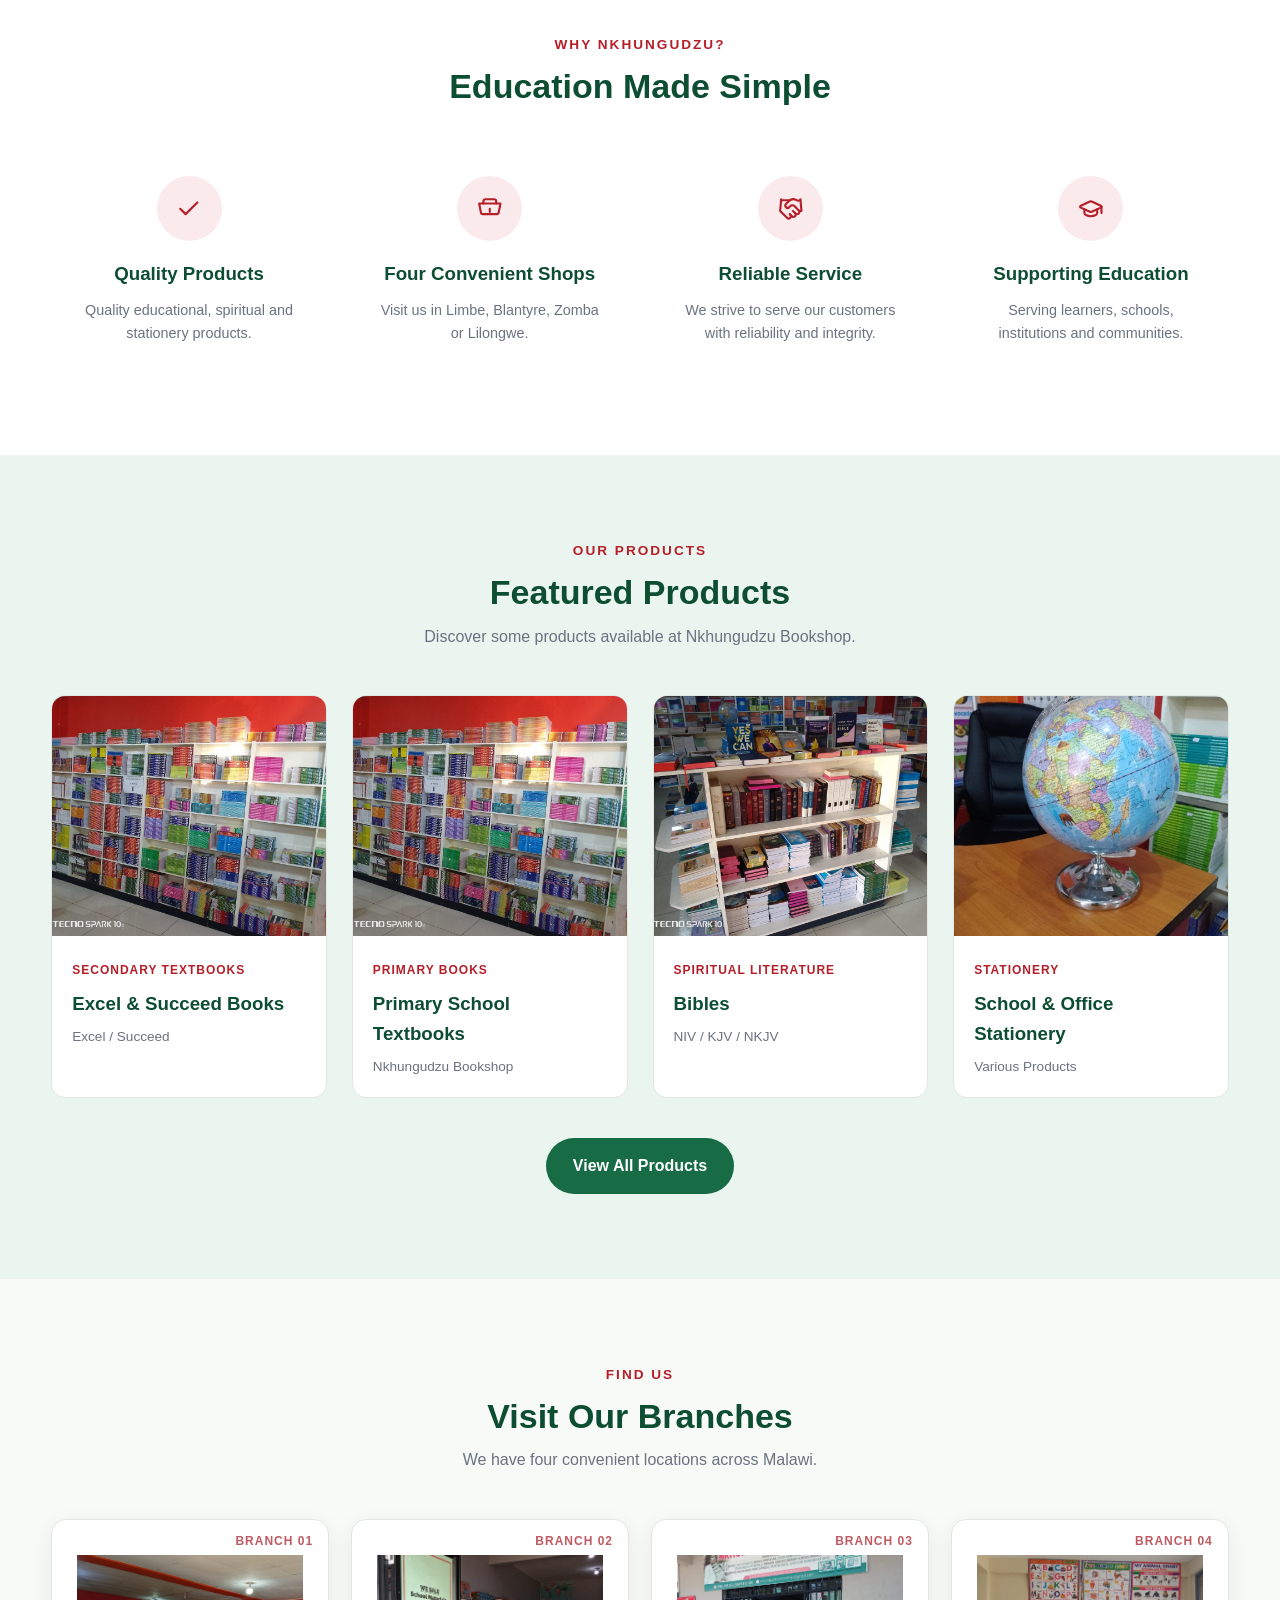
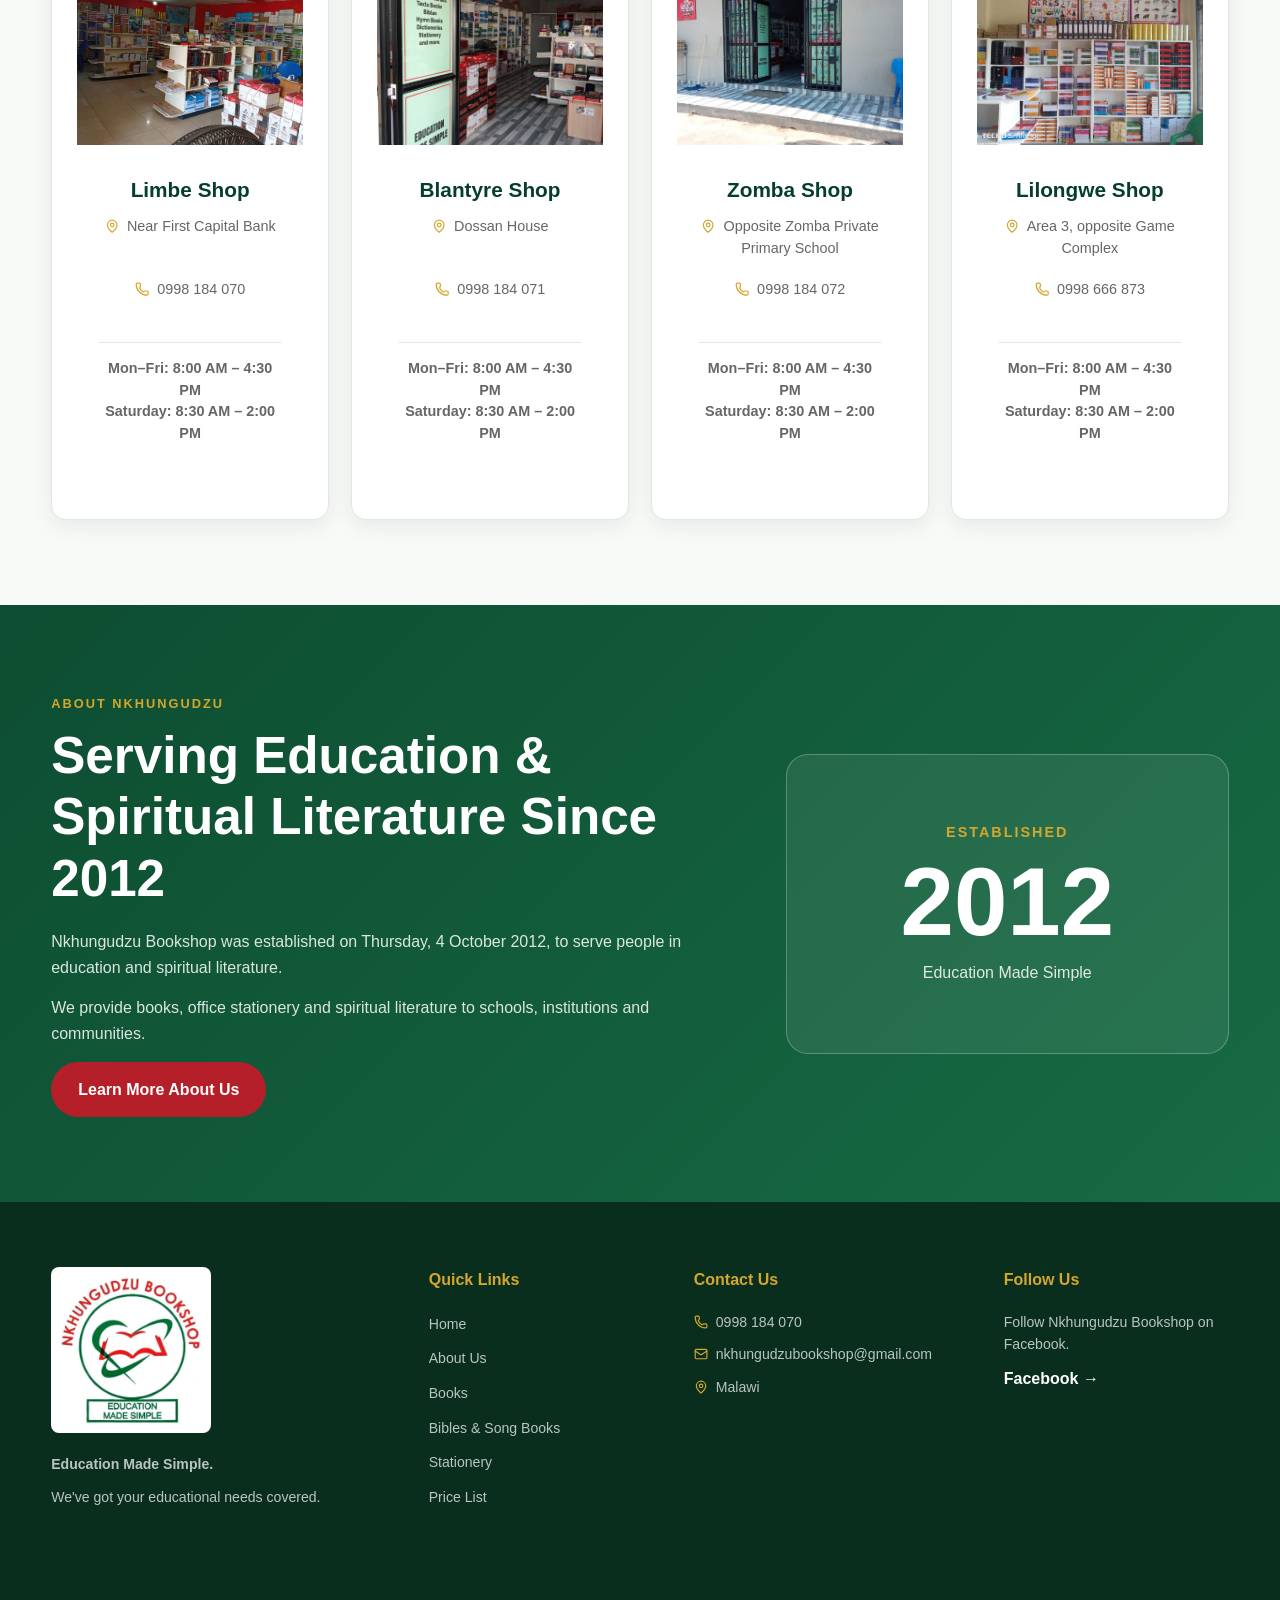
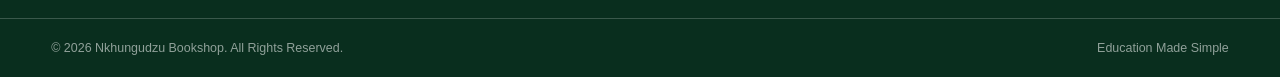
==== commit 3129dff0: "Add Supabase pricelist, SVG icons & UI fixes Introduce Supabase-backed price list and primary-standa" ====
--- a/index.html
+++ b/index.html
@@ -1,810 +1,961 @@
 <!doctype html>
 <html lang="en">
-  <head>
-    <meta charset="UTF-8" />
-
-    <meta name="viewport" content="width=device-width, initial-scale=1.0" />
+<head>
+    <meta charset="UTF-8"/>
+
+    <meta name="viewport" content="width=device-width, initial-scale=1.0"/>
     <link
-      rel="apple-touch-icon"
-      sizes="180x180"
-      href="/images/favicon/apple-touch-icon.png"
+            rel="apple-touch-icon"
+            sizes="180x180"
+            href="images/favicon/apple-touch-icon.png"
     />
     <link
-      rel="icon"
-      type="image/png"
-      sizes="32x32"
-      href="/images/favicon/favicon-32x32.png"
+            rel="icon"
+            type="image/png"
+            sizes="32x32"
+            href="images/favicon/favicon-32x32.png"
     />
     <link
-      rel="icon"
-      type="image/png"
-      sizes="16x16"
-      href="/images/favicon/favicon-16x16.png"
+            rel="icon"
+            type="image/png"
+            sizes="16x16"
+            href="images/favicon/favicon-16x16.png"
     />
-    <link rel="manifest" href="/images/favicon/site.webmanifest" />
+    <link rel="manifest" href="images/favicon/site.webmanifest"/>
 
     <title>Nkhungudzu Bookshop | Education Made Simple</title>
 
-    <link rel="stylesheet" href="../css/style.css" />
-  </head>
-
-  <body>
-    <!-- =====================================================
-         TOP INFORMATION BAR
-         ===================================================== -->
-    <div class="top-bar">
-      <div class="container">
+    <link rel="stylesheet" href="css/style.css"/>
+</head>
+
+<body>
+<!-- =====================================================
+     TOP INFORMATION BAR
+     ===================================================== -->
+<div class="top-bar">
+    <div class="container">
         <div class="top-contact">
-          <span>📞 0998 184 070</span>
-          <span>✉️ nkhungudzubookshop@gmail.com</span>
+            <span><svg class="icon" viewBox="0 0 24 24" width="1em" height="1em" fill="none" stroke="currentColor"
+                       stroke-width="2" stroke-linecap="round" stroke-linejoin="round" aria-hidden="true"><path
+                    d="M13.832 16.568a1 1 0 0 0 1.213-.303l.355-.465A2 2 0 0 1 17 15h3a2 2 0 0 1 2 2v3a2 2 0 0 1-2 2A18 18 0 0 1 2 4a2 2 0 0 1 2-2h3a2 2 0 0 1 2 2v3a2 2 0 0 1-.8 1.6l-.468.351a1 1 0 0 0-.292 1.233 14 14 0 0 0 6.392 6.384"/></svg> 0998 184 070</span>
+            <span><svg class="icon" viewBox="0 0 24 24" width="1em" height="1em" fill="none" stroke="currentColor"
+                       stroke-width="2" stroke-linecap="round" stroke-linejoin="round" aria-hidden="true"><rect
+                    width="20" height="16" x="2" y="4" rx="2"/><path
+                    d="m22 7-8.97 5.7a1.94 1.94 0 0 1-2.06 0L2 7"/></svg> nkhungudzubookshop@gmail.com</span>
         </div>
 
         <div class="top-social">
-          <span>Follow us:</span>
-          <a
-            href="https://web.facebook.com/profile.php?id=61586023103284"
-            target="_blank"
-            rel="noopener"
+            <span>Follow us:</span>
+            <a
+                    href="https://web.facebook.com/profile.php?id=61586023103284"
+                    target="_blank"
+                    rel="noopener"
             >Facebook &rightarrow;</a
-          >
-        </div>
-      </div>
+            >
+        </div>
     </div>
-
-    <!-- =====================================================
-         HEADER
-         ===================================================== -->
-    <header class="main-header">
-      <div class="container header-content">
+</div>
+
+<!-- =====================================================
+     HEADER
+     ===================================================== -->
+<header class="main-header">
+    <div class="container header-content">
         <!-- Logo -->
         <a href="index.html" class="logo">
-          <img src="../images/logo.jpg" alt="Nkhungudzu bookshop Logo" />
+            <img src="images/logo.jpg" alt="Nkhungudzu bookshop Logo"/>
         </a>
 
         <!-- Search -->
         <div class="header-search">
-          <input
-            type="search"
-            placeholder="Search books, Bibles, stationery..."
-            aria-label="Search products"
-          />
-
-          <button type="button" aria-label="Search">🔍</button>
-        </div>
-      </div>
-    </header>
-
-    <!-- =====================================================
-         NAVIGATION
-         ===================================================== -->
-    <nav class="main-navigation">
-      <div class="container nav-container">
-        <button class="mobile-menu-button" type="button">☰</button>
+            <input
+                    type="search"
+                    placeholder="Search books, Bibles, stationery..."
+                    aria-label="Search products"
+            />
+
+            <button type="button" aria-label="Search">
+                <svg class="icon" viewBox="0 0 24 24" width="1em" height="1em" fill="none" stroke="currentColor"
+                     stroke-width="2" stroke-linecap="round" stroke-linejoin="round" aria-hidden="true">
+                    <circle cx="11" cy="11" r="8"/>
+                    <path d="m21 21-4.3-4.3"/>
+                </svg>
+            </button>
+        </div>
+    </div>
+</header>
+
+<!-- =====================================================
+     NAVIGATION
+     ===================================================== -->
+<nav class="main-navigation">
+    <div class="container nav-container">
+        <button class="mobile-menu-button" type="button">
+            <svg class="icon" viewBox="0 0 24 24" width="1em" height="1em" fill="none" stroke="currentColor"
+                 stroke-width="2" stroke-linecap="round" stroke-linejoin="round" aria-hidden="true">
+                <path d="M4 12h16"/>
+                <path d="M4 6h16"/>
+                <path d="M4 18h16"/>
+            </svg>
+        </button>
 
         <ul class="nav-menu">
-          <li>
-            <a href="../index.html" class="active">Home</a>
-          </li>
-
-          <li>
-            <a href="pages/books.html">Books</a>
-          </li>
-
-          <li>
-            <a href="pages/bibles.html">Bibles & Song Books</a>
-          </li>
-
-          <li>
-            <a href="pages/stationery.html">Stationery</a>
-          </li>
-
-          <li>
-            <a href="pages/pricelist.html">Price List</a>
-          </li>
-
-          <li>
-            <a href="pages/reviews.html">Reviews</a>
-          </li>
-
-          <li>
-            <a href="pages/about.html">About Us</a>
-          </li>
+            <li>
+                <a href="index.html" class="active">Home</a>
+            </li>
+
+            <li>
+                <a href="pages/books.html">Books</a>
+            </li>
+
+            <li>
+                <a href="pages/bibles.html">Bibles & Song Books</a>
+            </li>
+
+            <li>
+                <a href="pages/stationery.html">Stationery</a>
+            </li>
+
+            <li>
+                <a href="pages/pricelist.html">Price List</a>
+            </li>
+
+            <li>
+                <a href="pages/reviews.html">Reviews</a>
+            </li>
+
+            <li>
+                <a href="pages/about.html">About Us</a>
+            </li>
         </ul>
-      </div>
-    </nav>
-
-    <!-- =====================================================
-         HERO SLIDESHOW
-         ===================================================== -->
-    <main>
-      <section class="hero-slideshow">
+    </div>
+</nav>
+
+<!-- =====================================================
+     HERO SLIDESHOW
+     ===================================================== -->
+<main>
+    <section class="hero-slideshow">
         <!-- Slide 1 -->
         <div class="hero-slide active">
-          <div class="hero-content">
-            <span class="hero-label"> Nkhungudzu Bookshop </span>
-
-            <h1>Education Made Simple</h1>
-
-            <p>We've got your educational needs covered.</p>
-
-            <a href="pages/books.html" class="btn btn-primary">
-              Explore Books
-            </a>
-          </div>
+            <div class="hero-content">
+                <span class="hero-label"> Nkhungudzu Bookshop </span>
+
+                <h1>Education Made Simple</h1>
+
+                <p>We've got your educational needs covered.</p>
+
+                <a href="pages/books.html" class="btn btn-primary">
+                    Explore Books
+                </a>
+            </div>
         </div>
 
         <!-- =====================================================
      SLIDE 2 - LIMBE SHOP
      ===================================================== -->
         <div
-          class="hero-slide"
-          style="
+                class="hero-slide"
+                style="
             background-image:
               linear-gradient(rgba(0, 60, 35, 0.58), rgba(0, 60, 35, 0.58)),
-              url(&quot;images/Limbe.jpeg&quot;);
+              url(images/Limbe.jpeg);
           "
         >
-          <div class="hero-content">
-            <span class="hero-label"> NKHUNGUDZU BOOKSHOP </span>
-
-            <h2>Limbe Shop</h2>
-
-            <p>Near First Capital Bank</p>
-
-            <p><strong>Phone:</strong> 0998 184 070</p>
-
-            <a href="pages/about.html" class="hero-button">
-              Visit Our Branch
-            </a>
-          </div>
+            <div class="hero-content">
+                <span class="hero-label"> NKHUNGUDZU BOOKSHOP </span>
+
+                <h2>Limbe Shop</h2>
+
+                <p>Near First Capital Bank</p>w
+
+                <p><strong>Phone:</strong> 0998 184 070</p>
+
+                <a href="pages/about.html" class="hero-button">
+                    Visit Our Branch
+                </a>
+            </div>
         </div>
 
         <!-- =====================================================
      SLIDE 3 - BLANTYRE SHOP
      ===================================================== -->
         <div
-          class="hero-slide"
-          style="
+                class="hero-slide"
+                style="
             background-image:
               linear-gradient(rgba(0, 60, 35, 0.58), rgba(0, 60, 35, 0.58)),
-              url(&quot;images/Blantyre.jpeg&quot;);
+              url(images/Blantyre.jpeg);
           "
         >
-          <div class="hero-content">
-            <span class="hero-label"> NKHUNGUDZU BOOKSHOP </span>
-
-            <h2>Blantyre Shop</h2>
-
-            <p>Dossan House</p>
-
-            <p><strong>Phone:</strong> 0998 184 071</p>
-
-            <a href="pages/about.html" class="hero-button">
-              Visit Our Branch
-            </a>
-          </div>
+            <div class="hero-content">
+                <span class="hero-label"> NKHUNGUDZU BOOKSHOP </span>
+
+                <h2>Blantyre Shop</h2>
+
+                <p>Dossan House</p>
+
+                <p><strong>Phone:</strong> 0998 184 071</p>
+
+                <a href="pages/about.html" class="hero-button">
+                    Visit Our Branch
+                </a>
+            </div>
         </div>
 
         <!-- =====================================================
      SLIDE 4 - ZOMBA SHOP
      ===================================================== -->
         <div
-          class="hero-slide"
-          style="
+                class="hero-slide"
+                style="
             background-image:
               linear-gradient(rgba(0, 60, 35, 0.58), rgba(0, 60, 35, 0.58)),
-              url(&quot;images/Zomba.jpeg&quot;);
+              url(images/Zomba.jpeg);
           "
         >
-          <div class="hero-content">
-            <span class="hero-label"> NKHUNGUDZU BOOKSHOP </span>
-
-            <h2>Zomba Shop</h2>
-
-            <p>Opposite Zomba Private Primary School</p>
-
-            <p><strong>Phone:</strong> 0998 184 072</p>
-
-            <a href="pages/about.html" class="hero-button">
-              Visit Our Branch
-            </a>
-          </div>
+            <div class="hero-content">
+                <span class="hero-label"> NKHUNGUDZU BOOKSHOP </span>
+
+                <h2>Zomba Shop</h2>
+
+                <p>Opposite Zomba Private Primary School</p>
+
+                <p><strong>Phone:</strong> 0998 184 072</p>
+
+                <a href="pages/about.html" class="hero-button">
+                    Visit Our Branch
+                </a>
+            </div>
         </div>
 
         <!-- =====================================================
      SLIDE 5 - LILONGWE SHOP
      ===================================================== -->
         <div
-          class="hero-slide"
-          style="
+                class="hero-slide"
+                style="
             background-image:
               linear-gradient(rgba(0, 60, 35, 0.58), rgba(0, 60, 35, 0.58)),
-              url(&quot;images/Lilongwe.jpeg&quot;);
+              url(images/Lilongwe.jpeg);
           "
         >
-          <div class="hero-content">
-            <span class="hero-label"> NKHUNGUDZU BOOKSHOP </span>
-
-            <h2>Lilongwe Shop</h2>
-
-            <p>Area 3, opposite Game Complex</p>
-
-            <p><strong>Phone:</strong> 0998 666 873</p>
-
-            <a href="pages/about.html" class="hero-button">
-              Visit Our Branch
-            </a>
-          </div>
+            <div class="hero-content">
+                <span class="hero-label"> NKHUNGUDZU BOOKSHOP </span>
+
+                <h2>Lilongwe Shop</h2>
+
+                <p>Area 3, opposite Game Complex</p>
+
+                <p><strong>Phone:</strong> 0998 666 873</p>
+
+                <a href="pages/about.html" class="hero-button">
+                    Visit Our Branch
+                </a>
+            </div>
         </div>
 
         <!-- =====================================================
      SLIDE 6 - EDUCATIONAL BOOKS
      ===================================================== -->
         <div
-          class="hero-slide"
-          style="
+                class="hero-slide"
+                style="
             background-image:
               linear-gradient(rgba(0, 60, 35, 0.6), rgba(0, 60, 35, 0.6)),
-              url(&quot;images/books.jpeg&quot;);
+              url(images/books.jpeg);
           "
         >
-          <div class="hero-content">
-            <span class="hero-label"> EDUCATIONAL BOOKS </span>
-
-            <h2>Books For Every Learner</h2>
-
-            <p>
-              Primary and secondary textbooks from different trusted publishers.
-            </p>
-
-            <a href="pages/books.html" class="hero-button"> Explore Books </a>
-          </div>
+            <div class="hero-content">
+                <span class="hero-label"> EDUCATIONAL BOOKS </span>
+
+                <h2>Books For Every Learner</h2>
+
+                <p>
+                    Primary and secondary textbooks from different trusted publishers.
+                </p>
+
+                <a href="pages/books.html" class="hero-button"> Explore Books </a>
+            </div>
         </div>
 
         <!-- =====================================================
      SLIDE 7 - EXCEL & SUCCEED
      ===================================================== -->
         <div
-          class="hero-slide"
-          style="
+                class="hero-slide"
+                style="
             background-image:
               linear-gradient(rgba(0, 60, 35, 0.6), rgba(0, 60, 35, 0.6)),
-              url(&quot;images/books.jpeg&quot;);
+              url(images/books.jpeg);
           "
         >
-          <div class="hero-content">
-            <span class="hero-label"> EDUCATIONAL PUBLISHERS </span>
-
-            <h2>Excel &amp; Succeed</h2>
-
-            <p>Find educational books for different subjects and levels.</p>
-
-            <a href="pages/books.html" class="hero-button"> View Our Books </a>
-          </div>
+            <div class="hero-content">
+                <span class="hero-label"> EDUCATIONAL PUBLISHERS </span>
+
+                <h2>Excel &amp; Succeed</h2>
+
+                <p>Find educational books for different subjects and levels.</p>
+
+                <a href="pages/books.html" class="hero-button"> View Our Books </a>
+            </div>
         </div>
 
         <!-- =====================================================
      SLIDE 8 - BIBLES
      ===================================================== -->
         <div
-          class="hero-slide"
-          style="
+                class="hero-slide"
+                style="
             background-image:
               linear-gradient(rgba(0, 60, 35, 0.58), rgba(0, 60, 35, 0.58)),
-              url(&quot;images/bibles.jpeg&quot;);
+              url(images/bibles.jpeg);
           "
         >
-          <div class="hero-content">
-            <span class="hero-label"> SPIRITUAL LITERATURE </span>
-
-            <h2>Bibles &amp; Song Books</h2>
-
-            <p>NIV, KJV, NKJV, Chichewa Bibles and more.</p>
-
-            <a href="pages/bibles.html" class="hero-button"> Explore Bibles </a>
-          </div>
+            <div class="hero-content">
+                <span class="hero-label"> SPIRITUAL LITERATURE </span>
+
+                <h2>Bibles &amp; Song Books</h2>
+
+                <p>NIV, KJV, NKJV, Chichewa Bibles and more.</p>
+
+                <a href="pages/bibles.html" class="hero-button"> Explore Bibles </a>
+            </div>
         </div>
 
         <!-- =====================================================
      SLIDE 9 - STATIONERY
      ===================================================== -->
         <div
-          class="hero-slide"
-          style="
+                class="hero-slide"
+                style="
             background-image:
               linear-gradient(rgba(0, 60, 35, 0.6), rgba(0, 60, 35, 0.6)),
-              url(&quot;images/stationary.jpeg&quot;);
+              url(images/stationary.jpeg);
           "
         >
-          <div class="hero-content">
-            <span class="hero-label"> SCHOOL &amp; OFFICE SUPPLIES </span>
-
-            <h2>Quality Stationery</h2>
-
-            <p>
-              Pens, coloured paper, crayons, tape, markers, highlighters and
-              more.
-            </p>
-
-            <a href="pages/stationery.html" class="hero-button">
-              Explore Stationery
-            </a>
-          </div>
+            <div class="hero-content">
+                <span class="hero-label"> SCHOOL &amp; OFFICE SUPPLIES </span>
+
+                <h2>Quality Stationery</h2>
+
+                <p>
+                    Pens, colored paper, crayons, tape, markers, highlighters and
+                    more.
+                </p>
+
+                <a href="pages/stationery.html" class="hero-button">
+                    Explore Stationery
+                </a>
+            </div>
         </div>
 
         <!-- =====================================================
      SLIDE 10 - FINAL PROMOTIONAL SLIDE
      ===================================================== -->
         <div
-          class="hero-slide"
-          style="
+                class="hero-slide"
+                style="
             background-image:
               linear-gradient(rgba(0, 60, 35, 0.6), rgba(0, 60, 35, 0.6)),
-              url(&quot;images/Limbe.jpeg&quot;);
+              url(images/Limbe.jpeg);
           "
         >
-          <div class="hero-content">
-            <span class="hero-label"> NKHUNGUDZU BOOKSHOP </span>
-
-            <h2>Visit Us Today</h2>
-
-            <p>
-              Four branches across Malawi offering educational books, spiritual
-              literature and stationery.
-            </p>
-
-            <a href="about.html" class="hero-button"> Find A Branch </a>
-          </div>
+            <div class="hero-content">
+                <span class="hero-label"> NKHUNGUDZU BOOKSHOP </span>
+
+                <h2>Visit Us Today</h2>
+
+                <p>
+                    Four branches across Malawi offer educational books, spiritual
+                    literature and stationery.
+                </p>
+
+                <a href="pages/about.html" class="hero-button"> Find A Branch </a>
+            </div>
         </div>
 
         <!-- Slideshow controls -->
         <button
-          class="slide-control previous-slide"
-          type="button"
-          aria-label="Previous slide"
-        >
-          ❮
+                class="slide-control previous-slide"
+                type="button"
+                aria-label="Previous slide"
+        >
+            ❮
         </button>
 
         <button
-          class="slide-control next-slide"
-          type="button"
-          aria-label="Next slide"
-        >
-          ❯
+                class="slide-control next-slide"
+                type="button"
+                aria-label="Next slide"
+        >
+            ❯
         </button>
 
         <!-- Slideshow indicators -->
         <div class="slide-indicators">
-          <button
-            class="slide-dot active"
-            type="button"
-            aria-label="Slide 1"
-          ></button>
-
-          <button class="slide-dot" type="button" aria-label="Slide 2"></button>
-
-          <button class="slide-dot" type="button" aria-label="Slide 3"></button>
-
-          <button class="slide-dot" type="button" aria-label="Slide 4"></button>
-
-          <button class="slide-dot" type="button" aria-label="Slide 5"></button>
-
-          <button class="slide-dot" type="button" aria-label="Slide 6"></button>
-
-          <button class="slide-dot" type="button" aria-label="Slide 7"></button>
-
-          <button class="slide-dot" type="button" aria-label="Slide 8"></button>
-
-          <button class="slide-dot" type="button" aria-label="Slide 9"></button>
-
-          <button
-            class="slide-dot"
-            type="button"
-            aria-label="Slide 10"
-          ></button>
-        </div>
-      </section>
-
-      <!-- =====================================================
-             PUBLISHING SERVICES POPUP
-             ===================================================== -->
-      <div id="publishingPopup" class="publishing-popup">
+            <button
+                    class="slide-dot active"
+                    type="button"
+                    aria-label="Slide 1"
+            ></button>
+
+            <button class="slide-dot" type="button" aria-label="Slide 2"></button>
+
+            <button class="slide-dot" type="button" aria-label="Slide 3"></button>
+
+            <button class="slide-dot" type="button" aria-label="Slide 4"></button>
+
+            <button class="slide-dot" type="button" aria-label="Slide 5"></button>
+
+            <button class="slide-dot" type="button" aria-label="Slide 6"></button>
+
+            <button class="slide-dot" type="button" aria-label="Slide 7"></button>
+
+            <button class="slide-dot" type="button" aria-label="Slide 8"></button>
+
+            <button class="slide-dot" type="button" aria-label="Slide 9"></button>
+
+            <button
+                    class="slide-dot"
+                    type="button"
+                    aria-label="Slide 10"
+            ></button>
+        </div>
+    </section>
+
+    <!-- =====================================================
+           PUBLISHING SERVICES POPUP
+           ===================================================== -->
+    <div id="publishingPopup" class="publishing-popup">
         <div class="popup-content">
-          <button class="popup-close" type="button">&times;</button>
-
-          <h2>We Also Provide Book Publishing Services</h2>
-
-          <p>For more information, please call:</p>
-
-          <strong> +265 999 036 082 </strong>
-        </div>
-      </div>
-
-      <!-- =====================================================
-             CATEGORY SECTION
-             ===================================================== -->
-      <section class="categories section">
+            <button class="popup-close" type="button">&times;</button>
+
+            <h2>We Also Provide Book Publishing Services</h2>
+
+            <p>For more information, please call:</p>
+
+            <strong> +265 999 036 082 </strong>
+        </div>
+    </div>
+
+    <!-- =====================================================
+           CATEGORY SECTION
+           ===================================================== -->
+    <section class="categories section">
         <div class="container">
-          <div class="section-heading">
-            <span>Explore Our Products</span>
-
-            <h2>Everything You Need in One Place</h2>
-
-            <p>
-              From educational books to spiritual literature and stationery,
-              we've got your needs covered.
-            </p>
-          </div>
-
-          <div class="category-grid">
-            <!-- School Books -->
-            <article class="category-card">
-              <div class="category-icon">📚</div>
-
-              <h3>School Books</h3>
-
-              <p>
-                Primary and secondary textbooks for different subjects and
-                standards.
-              </p>
-
-              <a href="pages/books.html"> Explore Books → </a>
-            </article>
-
-            <!-- Bibles -->
-            <article class="category-card">
-              <div class="category-icon">📖</div>
-
-              <h3>Bibles & Song Books</h3>
-
-              <p>NIV, KJV, NKJV, Chichewa Bibles and spiritual literature.</p>
-
-              <a href="pages/bibles.html"> Explore Bibles → </a>
-            </article>
-
-            <!-- Stationery -->
-            <article class="category-card">
-              <div class="category-icon">✏️</div>
-
-              <h3>Stationery</h3>
-
-              <p>Pens, crayons, markers, paper, tape and much more.</p>
-
-              <a href="pages/stationery.html"> Explore Stationery → </a>
-            </article>
-
-            <!-- Price List -->
-            <article class="category-card">
-              <div class="category-icon">💰</div>
-
-              <h3>Price List</h3>
-
-              <p>Search and explore our latest product prices.</p>
-
-              <a href="pages/pricelist.html"> View Prices → </a>
-            </article>
-          </div>
-        </div>
-      </section>
-
-      <!-- =====================================================
-             WHY CHOOSE US
-             ===================================================== -->
-      <section class="why-us section">
+            <div class="section-heading">
+                <span>Explore Our Products</span>
+
+                <h2>Everything You Need in One Place</h2>
+
+                <p>
+                    From educational books to spiritual literature and stationery,
+                    we've got your needs covered.
+                </p>
+            </div>
+
+            <div class="category-grid">
+                <!-- School Books -->
+                <article class="category-card">
+                    <div class="category-icon">
+                        <svg class="icon" viewBox="0 0 24 24" width="1em" height="1em" fill="none" stroke="currentColor"
+                             stroke-width="2" stroke-linecap="round" stroke-linejoin="round" aria-hidden="true">
+                            <path d="M4 19.5A2.5 2.5 0 0 1 6.5 17H20"/>
+                            <path d="M6.5 2H20v20H6.5A2.5 2.5 0 0 1 4 19.5v-15A2.5 2.5 0 0 1 6.5 2z"/>
+                        </svg>
+                    </div>
+
+                    <h3>School Books</h3>
+
+                    <p>
+                        Primary and secondary textbooks for different subjects and
+                        standards.
+                    </p>
+
+                    <a href="pages/books.html"> Explore Books → </a>
+                </article>
+
+                <!-- Bibles -->
+                <article class="category-card">
+                    <div class="category-icon">
+                        <svg class="icon" viewBox="0 0 24 24" width="1em" height="1em" fill="none" stroke="currentColor"
+                             stroke-width="2" stroke-linecap="round" stroke-linejoin="round" aria-hidden="true">
+                            <path d="M12 7v14"/>
+                            <path d="M3 18a1 1 0 0 1-1-1V4a1 1 0 0 1 1-1h5a4 4 0 0 1 4 4 4 4 0 0 1 4-4h5a1 1 0 0 1 1 1v13a1 1 0 0 1-1 1h-6a3 3 0 0 0-3 3 3 3 0 0 0-3-3z"/>
+                        </svg>
+                    </div>
+
+                    <h3>Bibles & Song Books</h3>
+
+                    <p>NIV, KJV, NKJV, Chichewa Bibles and spiritual literature.</p>
+
+                    <a href="pages/bibles.html"> Explore Bibles → </a>
+                </article>
+
+                <!-- Stationery -->
+                <article class="category-card">
+                    <div class="category-icon">
+                        <svg class="icon" viewBox="0 0 24 24" width="1em" height="1em" fill="none" stroke="currentColor"
+                             stroke-width="2" stroke-linecap="round" stroke-linejoin="round" aria-hidden="true">
+                            <path d="M21.174 6.812a1 1 0 0 0-3.986-3.987L3.842 16.174a2 2 0 0 0-.5.83l-1.321 4.352a.5.5 0 0 0 .623.622l4.353-1.32a2 2 0 0 0 .83-.497z"/>
+                            <path d="m15 5 4 4"/>
+                        </svg>
+                    </div>
+
+                    <h3>Stationery</h3>
+
+                    <p>Pens, crayons, markers, paper, tape and much more.</p>
+
+                    <a href="pages/stationery.html"> Explore Stationery → </a>
+                </article>
+
+                <!-- Price List -->
+                <article class="category-card">
+                    <div class="category-icon">
+                        <svg class="icon" viewBox="0 0 24 24" width="1em" height="1em" fill="none" stroke="currentColor"
+                             stroke-width="2" stroke-linecap="round" stroke-linejoin="round" aria-hidden="true">
+                            <path d="M19 7V4a1 1 0 0 0-1-1H5a2 2 0 0 0 0 4h15a1 1 0 0 1 1 1v4"/>
+                            <path d="M3 5v14a2 2 0 0 0 2 2h15a1 1 0 0 0 1-1v-4"/>
+                            <path d="M18 12a2 2 0 0 0 0 4h4v-4Z"/>
+                        </svg>
+                    </div>
+
+                    <h3>Price List</h3>
+
+                    <p>Search and explore our latest product prices.</p>
+
+                    <a href="pages/pricelist.html"> View Prices → </a>
+                </article>
+            </div>
+        </div>
+    </section>
+
+    <!-- =====================================================
+           WHY CHOOSE US
+           ===================================================== -->
+    <section class="why-us section">
         <div class="container">
-          <div class="section-heading">
-            <span>Why Nkhungudzu?</span>
-
-            <h2>Education Made Simple</h2>
-          </div>
-
-          <div class="features-grid">
-            <div class="feature">
-              <div class="feature-icon">✓</div>
-
-              <h3>Quality Products</h3>
-
-              <p>Quality educational, spiritual and stationery products.</p>
-            </div>
-
-            <div class="feature">
-              <div class="feature-icon">🏪</div>
-
-              <h3>Four Convenient Shops</h3>
-
-              <p>Visit us in Limbe, Blantyre, Zomba or Lilongwe.</p>
-            </div>
-
-            <div class="feature">
-              <div class="feature-icon">🤝</div>
-
-              <h3>Reliable Service</h3>
-
-              <p>
-                We strive to serve our customers with reliability and integrity.
-              </p>
-            </div>
-
-            <div class="feature">
-              <div class="feature-icon">🎓</div>
-
-              <h3>Supporting Education</h3>
-
-              <p>Serving learners, schools, institutions and communities.</p>
-            </div>
-          </div>
-        </div>
-      </section>
-
-      <!-- =====================================================
-             FEATURED PRODUCTS
-             ===================================================== -->
-      <section class="featured-products section">
+            <div class="section-heading">
+                <span>Why Nkhungudzu?</span>
+
+                <h2>Education Made Simple</h2>
+            </div>
+
+            <div class="features-grid">
+                <div class="feature">
+                    <div class="feature-icon">
+                        <svg class="icon" viewBox="0 0 24 24" width="1em" height="1em" fill="none" stroke="currentColor"
+                             stroke-width="2" stroke-linecap="round" stroke-linejoin="round" aria-hidden="true">
+                            <path d="M20 6 9 17l-5-5"/>
+                        </svg>
+                    </div>
+
+                    <h3>Quality Products</h3>
+
+                    <p>Quality educational, spiritual and stationery products.</p>
+                </div>
+
+                <div class="feature">
+                    <div class="feature-icon">
+                        <svg class="icon" viewBox="0 0 24 24" width="1em" height="1em" fill="none" stroke="currentColor"
+                             stroke-width="2" stroke-linecap="round" stroke-linejoin="round" aria-hidden="true">
+                            <path d="M2 7h20l-1.6 8.1a2 2 0 0 1-2 1.9H5.6a2 2 0 0 1-2-1.9z"/>
+                            <path d="M6 7V5a2 2 0 0 1 2-2h8a2 2 0 0 1 2 2v2"/>
+                            <path d="M12 12v3"/>
+                        </svg>
+                    </div>
+
+                    <h3>Four Convenient Shops</h3>
+
+                    <p>Visit us in Limbe, Blantyre, Zomba or Lilongwe.</p>
+                </div>
+
+                <div class="feature">
+                    <div class="feature-icon">
+                        <svg class="icon" viewBox="0 0 24 24" width="1em" height="1em" fill="none" stroke="currentColor"
+                             stroke-width="2" stroke-linecap="round" stroke-linejoin="round" aria-hidden="true">
+                            <path d="m11 17 2 2a1 1 0 1 0 3-3"/>
+                            <path d="m14 14 2.5 2.5a1 1 0 1 0 3-3l-3.88-3.88a3 3 0 0 0-4.24 0l-.88.88a1 1 0 1 1-3-3l2.81-2.81a5.79 5.79 0 0 1 7.06-.87l.47.28a2 2 0 0 0 1.42.25L21 4"/>
+                            <path d="m21 3 1 11h-2"/>
+                            <path d="M3 3 2 14l6.5 6.5a1 1 0 1 0 3-3"/>
+                            <path d="M3 4h8"/>
+                        </svg>
+                    </div>
+
+                    <h3>Reliable Service</h3>
+
+                    <p>
+                        We strive to serve our customers with reliability and integrity.
+                    </p>
+                </div>
+
+                <div class="feature">
+                    <div class="feature-icon">
+                        <svg class="icon" viewBox="0 0 24 24" width="1em" height="1em" fill="none" stroke="currentColor"
+                             stroke-width="2" stroke-linecap="round" stroke-linejoin="round" aria-hidden="true">
+                            <path d="M21.42 10.922a1 1 0 0 0-.019-1.838L12.83 5.18a2 2 0 0 0-1.66 0L2.6 9.08a1 1 0 0 0 0 1.832l8.57 3.908a2 2 0 0 0 1.66 0z"/>
+                            <path d="M22 10v6"/>
+                            <path d="M6 12.5V16a6 3 0 0 0 12 0v-3.5"/>
+                        </svg>
+                    </div>
+
+                    <h3>Supporting Education</h3>
+
+                    <p>Serving learners, schools, institutions and communities.</p>
+                </div>
+            </div>
+        </div>
+    </section>
+
+    <!-- =====================================================
+           FEATURED PRODUCTS
+           ===================================================== -->
+    <section class="featured-products section">
         <div class="container">
-          <div class="section-heading">
-            <span>Our Products</span>
-
-            <h2>Featured Products</h2>
-
-            <p>
-              Discover some of the products available at Nkhungudzu Bookshop.
-            </p>
-          </div>
-
-          <!-- JavaScript will generate products here -->
-          <div class="product-grid" id="featuredProducts">
-            <!-- Products will be added using JavaScript -->
-          </div>
-
-          <div class="section-button">
-            <a href="pages/books.html" class="btn btn-secondary">
-              View All Products
-            </a>
-          </div>
-        </div>
-      </section>
-
-      <!-- =====================================================
-             OUR BRANCHES
-             ===================================================== -->
-      <section class="branches section">
+            <div class="section-heading">
+                <span>Our Products</span>
+
+                <h2>Featured Products</h2>
+
+                <p>
+                    Discover some products available at Nkhungudzu Bookshop.
+                </p>
+            </div>
+
+            <!-- JavaScript will generate products here -->
+            <div class="product-grid" id="featuredProducts">
+                <!-- Products will be added using JavaScript -->
+            </div>
+
+            <div class="section-button">
+                <a href="pages/books.html" class="btn btn-secondary">
+                    View All Products
+                </a>
+            </div>
+        </div>
+    </section>
+
+    <!-- =====================================================
+           OUR BRANCHES
+           ===================================================== -->
+    <section class="branches section">
         <div class="container">
-          <div class="section-heading">
-            <span>Find Us</span>
-
-            <h2>Visit Our Branches</h2>
-
-            <p>We have four convenient locations across Malawi.</p>
-          </div>
-
-          <div class="branch-grid">
-            <!-- Limbe -->
-            <article class="branch-card">
-              <div class="branch-image">
-                <img
-                  src="./images/Limbe.jpeg"
-                  alt="Nkhungudzu Bookshop Limbe Shop"
-                />
-              </div>
-
-              <div class="branch-content">
-                <span class="branch-number"> Branch 01 </span>
-
-                <h3>Limbe Shop</h3>
-
-                <p>📍 Near First Capital Bank</p>
-
-                <p>📞 0998 184 070</p>
-
-                <p class="opening-hours">
-                  Mon–Fri: 8:00 AM – 4:30 PM<br />
-                  Saturday: 8:30 AM – 2:00 PM
+            <div class="section-heading">
+                <span>Find Us</span>
+
+                <h2>Visit Our Branches</h2>
+
+                <p>We have four convenient locations across Malawi.</p>
+            </div>
+
+            <div class="branch-grid">
+                <!-- Limbe -->
+                <article class="branch-card">
+                    <div class="branch-image">
+                        <img
+                                src="images/Limbe.jpeg"
+                                alt="Nkhungudzu Bookshop Limbe Shop"
+                        />
+                    </div>
+
+                    <div class="branch-content">
+                        <span class="branch-number"> Branch 01 </span>
+
+                        <h3>Limbe Shop</h3>
+
+                        <p>
+                            <svg class="icon" viewBox="0 0 24 24" width="1em" height="1em" fill="none"
+                                 stroke="currentColor" stroke-width="2" stroke-linecap="round" stroke-linejoin="round"
+                                 aria-hidden="true">
+                                <path d="M20 10c0 4.993-5.539 10.193-7.399 11.799a1 1 0 0 1-1.202 0C9.539 20.193 4 14.993 4 10a8 8 0 0 1 16 0"/>
+                                <circle cx="12" cy="10" r="3"/>
+                            </svg>
+                            Near First Capital Bank
+                        </p>
+
+                        <p>
+                            <svg class="icon" viewBox="0 0 24 24" width="1em" height="1em" fill="none"
+                                 stroke="currentColor" stroke-width="2" stroke-linecap="round" stroke-linejoin="round"
+                                 aria-hidden="true">
+                                <path d="M13.832 16.568a1 1 0 0 0 1.213-.303l.355-.465A2 2 0 0 1 17 15h3a2 2 0 0 1 2 2v3a2 2 0 0 1-2 2A18 18 0 0 1 2 4a2 2 0 0 1 2-2h3a2 2 0 0 1 2 2v3a2 2 0 0 1-.8 1.6l-.468.351a1 1 0 0 0-.292 1.233 14 14 0 0 0 6.392 6.384"/>
+                            </svg>
+                            0998 184 070
+                        </p>
+
+                        <p class="opening-hours">
+                            Mon–Fri: 8:00 AM – 4:30 PM<br/>
+                            Saturday: 8:30 AM – 2:00 PM
+                        </p>
+                    </div>
+                </article>
+
+                <!-- Blantyre -->
+                <article class="branch-card">
+                    <div class="branch-image">
+                        <img
+                                src="images/Blantyre.jpeg"
+                                alt="Nkhungudzu Bookshop Blantyre Shop"
+                        />
+                    </div>
+
+                    <div class="branch-content">
+                        <span class="branch-number"> Branch 02 </span>
+
+                        <h3>Blantyre Shop</h3>
+
+                        <p>
+                            <svg class="icon" viewBox="0 0 24 24" width="1em" height="1em" fill="none"
+                                 stroke="currentColor" stroke-width="2" stroke-linecap="round" stroke-linejoin="round"
+                                 aria-hidden="true">
+                                <path d="M20 10c0 4.993-5.539 10.193-7.399 11.799a1 1 0 0 1-1.202 0C9.539 20.193 4 14.993 4 10a8 8 0 0 1 16 0"/>
+                                <circle cx="12" cy="10" r="3"/>
+                            </svg>
+                            Dossan House
+                        </p>
+
+                        <p>
+                            <svg class="icon" viewBox="0 0 24 24" width="1em" height="1em" fill="none"
+                                 stroke="currentColor" stroke-width="2" stroke-linecap="round" stroke-linejoin="round"
+                                 aria-hidden="true">
+                                <path d="M13.832 16.568a1 1 0 0 0 1.213-.303l.355-.465A2 2 0 0 1 17 15h3a2 2 0 0 1 2 2v3a2 2 0 0 1-2 2A18 18 0 0 1 2 4a2 2 0 0 1 2-2h3a2 2 0 0 1 2 2v3a2 2 0 0 1-.8 1.6l-.468.351a1 1 0 0 0-.292 1.233 14 14 0 0 0 6.392 6.384"/>
+                            </svg>
+                            0998 184 071
+                        </p>
+
+                        <p class="opening-hours">
+                            Mon–Fri: 8:00 AM – 4:30 PM<br/>
+                            Saturday: 8:30 AM – 2:00 PM
+                        </p>
+                    </div>
+                </article>
+
+                <!-- Zomba -->
+                <article class="branch-card">
+                    <div class="branch-image">
+                        <img
+                                src="images/Zomba.jpeg"
+                                alt="Nkhungudzu Bookshop Zomba Shop"
+                        />
+                    </div>
+
+                    <div class="branch-content">
+                        <span class="branch-number"> Branch 03 </span>
+
+                        <h3>Zomba Shop</h3>
+
+                        <p>
+                            <svg class="icon" viewBox="0 0 24 24" width="1em" height="1em" fill="none"
+                                 stroke="currentColor" stroke-width="2" stroke-linecap="round" stroke-linejoin="round"
+                                 aria-hidden="true">
+                                <path d="M20 10c0 4.993-5.539 10.193-7.399 11.799a1 1 0 0 1-1.202 0C9.539 20.193 4 14.993 4 10a8 8 0 0 1 16 0"/>
+                                <circle cx="12" cy="10" r="3"/>
+                            </svg>
+                            Opposite Zomba Private Primary School
+                        </p>
+
+                        <p>
+                            <svg class="icon" viewBox="0 0 24 24" width="1em" height="1em" fill="none"
+                                 stroke="currentColor" stroke-width="2" stroke-linecap="round" stroke-linejoin="round"
+                                 aria-hidden="true">
+                                <path d="M13.832 16.568a1 1 0 0 0 1.213-.303l.355-.465A2 2 0 0 1 17 15h3a2 2 0 0 1 2 2v3a2 2 0 0 1-2 2A18 18 0 0 1 2 4a2 2 0 0 1 2-2h3a2 2 0 0 1 2 2v3a2 2 0 0 1-.8 1.6l-.468.351a1 1 0 0 0-.292 1.233 14 14 0 0 0 6.392 6.384"/>
+                            </svg>
+                            0998 184 072
+                        </p>
+
+                        <p class="opening-hours">
+                            Mon–Fri: 8:00 AM – 4:30 PM<br/>
+                            Saturday: 8:30 AM – 2:00 PM
+                        </p>
+                    </div>
+                </article>
+
+                <!-- Lilongwe -->
+                <article class="branch-card">
+                    <div class="branch-image">
+                        <img
+                                src="images/Lilongwe.jpeg"
+                                alt="Nkhungudzu Bookshop Lilongwe Shop"
+                        />
+                    </div>
+
+                    <div class="branch-content">
+                        <span class="branch-number"> Branch 04 </span>
+
+                        <h3>Lilongwe Shop</h3>
+
+                        <p>
+                            <svg class="icon" viewBox="0 0 24 24" width="1em" height="1em" fill="none"
+                                 stroke="currentColor" stroke-width="2" stroke-linecap="round" stroke-linejoin="round"
+                                 aria-hidden="true">
+                                <path d="M20 10c0 4.993-5.539 10.193-7.399 11.799a1 1 0 0 1-1.202 0C9.539 20.193 4 14.993 4 10a8 8 0 0 1 16 0"/>
+                                <circle cx="12" cy="10" r="3"/>
+                            </svg>
+                            Area 3, opposite Game Complex
+                        </p>
+
+                        <p>
+                            <svg class="icon" viewBox="0 0 24 24" width="1em" height="1em" fill="none"
+                                 stroke="currentColor" stroke-width="2" stroke-linecap="round" stroke-linejoin="round"
+                                 aria-hidden="true">
+                                <path d="M13.832 16.568a1 1 0 0 0 1.213-.303l.355-.465A2 2 0 0 1 17 15h3a2 2 0 0 1 2 2v3a2 2 0 0 1-2 2A18 18 0 0 1 2 4a2 2 0 0 1 2-2h3a2 2 0 0 1 2 2v3a2 2 0 0 1-.8 1.6l-.468.351a1 1 0 0 0-.292 1.233 14 14 0 0 0 6.392 6.384"/>
+                            </svg>
+                            0998 666 873
+                        </p>
+
+                        <p class="opening-hours">
+                            Mon–Fri: 8:00 AM – 4:30 PM<br/>
+                            Saturday: 8:30 AM – 2:00 PM
+                        </p>
+                    </div>
+                </article>
+            </div>
+        </div>
+    </section>
+
+    <!-- =====================================================
+           ABOUT PREVIEW
+           ===================================================== -->
+    <section class="about-preview section">
+        <div class="container about-preview-content">
+            <div class="about-text">
+                <span class="section-label"> About Nkhungudzu </span>
+
+                <h2>Serving Education & Spiritual Literature Since 2012</h2>
+
+                <p>
+                    Nkhungudzu Bookshop was established on Thursday, 4 October 2012,
+                    to serve people in education and spiritual literature.
                 </p>
-              </div>
-            </article>
-
-            <!-- Blantyre -->
-            <article class="branch-card">
-              <div class="branch-image">
-                <img
-                  src="/images/Blantyre.jpeg"
-                  alt="Nkhungudzu Bookshop Blantyre Shop"
-                />
-              </div>
-
-              <div class="branch-content">
-                <span class="branch-number"> Branch 02 </span>
-
-                <h3>Blantyre Shop</h3>
-
-                <p>📍 Dossan House</p>
-
-                <p>📞 0998 184 071</p>
-
-                <p class="opening-hours">
-                  Mon–Fri: 8:00 AM – 4:30 PM<br />
-                  Saturday: 8:30 AM – 2:00 PM
+
+                <p>
+                    We provide books, office stationery and spiritual literature to
+                    schools, institutions and communities.
                 </p>
-              </div>
-            </article>
-
-            <!-- Zomba -->
-            <article class="branch-card">
-              <div class="branch-image">
-                <img
-                  src="/images/Zomba.jpeg"
-                  alt="Nkhungudzu Bookshop Zomba Shop"
-                />
-              </div>
-
-              <div class="branch-content">
-                <span class="branch-number"> Branch 03 </span>
-
-                <h3>Zomba Shop</h3>
-
-                <p>📍 Opposite Zomba Private Primary School</p>
-
-                <p>📞 0998 184 072</p>
-
-                <p class="opening-hours">
-                  Mon–Fri: 8:00 AM – 4:30 PM<br />
-                  Saturday: 8:30 AM – 2:00 PM
-                </p>
-              </div>
-            </article>
-
-            <!-- Lilongwe -->
-            <article class="branch-card">
-              <div class="branch-image">
-                <img
-                  src="/images/Lilongwe.jpeg"
-                  alt="Nkhungudzu Bookshop Lilongwe Shop"
-                />
-              </div>
-
-              <div class="branch-content">
-                <span class="branch-number"> Branch 04 </span>
-
-                <h3>Lilongwe Shop</h3>
-
-                <p>📍 Area 3, opposite Game Complex</p>
-
-                <p>📞 0998 666 873</p>
-
-                <p class="opening-hours">
-                  Mon–Fri: 8:00 AM – 4:30 PM<br />
-                  Saturday: 8:30 AM – 2:00 PM
-                </p>
-              </div>
-            </article>
-          </div>
-        </div>
-      </section>
-
-      <!-- =====================================================
-             ABOUT PREVIEW
-             ===================================================== -->
-      <section class="about-preview section">
-        <div class="container about-preview-content">
-          <div class="about-text">
-            <span class="section-label"> About Nkhungudzu </span>
-
-            <h2>Serving Education & Spiritual Literature Since 2012</h2>
-
-            <p>
-              Nkhungudzu Bookshop was established on Thursday, 4 October 2012,
-              to serve people in education and spiritual literature.
-            </p>
-
-            <p>
-              We provide books, office stationery and spiritual literature to
-              schools, institutions and communities.
-            </p>
-
-            <a href="pages/about.html" class="btn btn-primary">
-              Learn More About Us
-            </a>
-          </div>
-
-          <div class="about-highlight">
-            <span> ESTABLISHED </span>
-
-            <strong> 2012 </strong>
-
-            <p>Education Made Simple</p>
-          </div>
-        </div>
-      </section>
-    </main>
-
-    <!-- =====================================================
-         FOOTER
-         ===================================================== -->
-    <footer class="main-footer">
-      <div class="container footer-grid">
+
+                <a href="pages/about.html" class="btn btn-primary">
+                    Learn More About Us
+                </a>
+            </div>
+
+            <div class="about-highlight">
+                <span> ESTABLISHED </span>
+
+                <strong> 2012 </strong>
+
+                <p>Education Made Simple</p>
+            </div>
+        </div>
+    </section>
+</main>
+
+<!-- =====================================================
+     FOOTER
+     ===================================================== -->
+<footer class="main-footer">
+    <div class="container footer-grid">
         <!-- Company -->
         <div class="footer-column">
-          <img
-            src="../images/logo.jpg"
-            alt="Nkhungudzu bookshop logo"
-            class="footer-logo"
-          />
-
-          <p>
-            <strong>Education Made Simple.</strong>
-          </p>
-
-          <p>We've got your educational needs covered.</p>
+            <img
+                    src="images/logo.jpg"
+                    alt="Nkhungudzu bookshop logo"
+                    class="footer-logo"
+            />
+
+            <p>
+                <strong>Education Made Simple.</strong>
+            </p>
+
+            <p>We've got your educational needs covered.</p>
         </div>
 
         <!-- Quick Links -->
         <div class="footer-column">
-          <h3>Quick Links</h3>
-
-          <ul>
-            <li>
-              <a href="index.html">Home</a>
-            </li>
-
-            <li>
-              <a href="pages/about.html">About Us</a>
-            </li>
-
-            <li>
-              <a href="pages/books.html">Books</a>
-            </li>
-
-            <li>
-              <a href="pages/bibles.html"> Bibles & Song Books </a>
-            </li>
-
-            <li>
-              <a href="pages/stationery.html"> Stationery </a>
-            </li>
-
-            <li>
-              <a href="pages/pricelist.html"> Price List </a>
-            </li>
-          </ul>
+            <h3>Quick Links</h3>
+
+            <ul>
+                <li>
+                    <a href="index.html">Home</a>
+                </li>
+
+                <li>
+                    <a href="pages/about.html">About Us</a>
+                </li>
+
+                <li>
+                    <a href="pages/books.html">Books</a>
+                </li>
+
+                <li>
+                    <a href="pages/bibles.html"> Bibles & Song Books </a>
+                </li>
+
+                <li>
+                    <a href="pages/stationery.html"> Stationery </a>
+                </li>
+
+                <li>
+                    <a href="pages/pricelist.html"> Price List </a>
+                </li>
+            </ul>
         </div>
 
         <!-- Contact -->
         <div class="footer-column">
-          <h3>Contact Us</h3>
-
-          <p>📞 0998 184 070</p>
-
-          <p>✉️ nkhungudzubookshop@gmail.com</p>
-
-          <p>📍 Malawi</p>
+            <h3>Contact Us</h3>
+
+            <p>
+                <svg class="icon" viewBox="0 0 24 24" width="1em" height="1em" fill="none" stroke="currentColor"
+                     stroke-width="2" stroke-linecap="round" stroke-linejoin="round" aria-hidden="true">
+                    <path d="M13.832 16.568a1 1 0 0 0 1.213-.303l.355-.465A2 2 0 0 1 17 15h3a2 2 0 0 1 2 2v3a2 2 0 0 1-2 2A18 18 0 0 1 2 4a2 2 0 0 1 2-2h3a2 2 0 0 1 2 2v3a2 2 0 0 1-.8 1.6l-.468.351a1 1 0 0 0-.292 1.233 14 14 0 0 0 6.392 6.384"/>
+                </svg>
+                0998 184 070
+            </p>
+
+            <p>
+                <svg class="icon" viewBox="0 0 24 24" width="1em" height="1em" fill="none" stroke="currentColor"
+                     stroke-width="2" stroke-linecap="round" stroke-linejoin="round" aria-hidden="true">
+                    <rect width="20" height="16" x="2" y="4" rx="2"/>
+                    <path d="m22 7-8.97 5.7a1.94 1.94 0 0 1-2.06 0L2 7"/>
+                </svg>
+                nkhungudzubookshop@gmail.com
+            </p>
+
+            <p>
+                <svg class="icon" viewBox="0 0 24 24" width="1em" height="1em" fill="none" stroke="currentColor"
+                     stroke-width="2" stroke-linecap="round" stroke-linejoin="round" aria-hidden="true">
+                    <path d="M20 10c0 4.993-5.539 10.193-7.399 11.799a1 1 0 0 1-1.202 0C9.539 20.193 4 14.993 4 10a8 8 0 0 1 16 0"/>
+                    <circle cx="12" cy="10" r="3"/>
+                </svg>
+                Malawi
+            </p>
         </div>
 
         <!-- Social -->
         <div class="footer-column">
-          <h3>Follow Us</h3>
-
-          <p>Follow Nkhungudzu Bookshop on Facebook.</p>
-
-          <a
-            href="https://web.facebook.com/profile.php?id=61586023103284"
-            target="_blank"
-          >
-            Facebook →
-          </a>
-        </div>
-      </div>
-
-      <div class="footer-bottom">
+            <h3>Follow Us</h3>
+
+            <p>Follow Nkhungudzu Bookshop on Facebook.</p>
+
+            <a
+                    href="https://web.facebook.com/profile.php?id=61586023103284"
+                    target="_blank"
+            >
+                Facebook →
+            </a>
+        </div>
+    </div>
+
+    <div class="footer-bottom">
         <div class="container">
-          <p>© 2026 Nkhungudzu Bookshop. All Rights Reserved.</p>
-
-          <p>Education Made Simple</p>
-        </div>
-      </div>
-    </footer>
-
-    <!-- JavaScript -->
-    <script src="./js/script.js"></script>
-  </body>
-</html>
+            <p>&copy; 2026 Nkhungudzu Bookshop. All Rights Reserved.</p>
+
+            <p>Education Made Simple</p>
+        </div>
+    </div>
+</footer>
+
+<!-- JavaScript -->
+<script src="js/script.js"></script>
+</body>
+</html>
--- a/css/style.css
+++ b/css/style.css
@@ -8,36 +8,36 @@
    ========================================================= */
 
 :root {
-  --primary-green: #176b45;
-  --dark-green: #0d4d31;
-  --light-green: #eaf5ef;
-
-  --primary-red: #b51f2a;
-  --dark-red: #8e1720;
-  --light-red: #fbeaec;
-
-  --gold: #d4a72c;
-
-  --white: #ffffff;
-  --off-white: #f8faf8;
-  --light-gray: #f1f3f2;
-  --gray: #6b7280;
-  --dark: #1e2521;
-  --black: #111111;
-
-  --border: #e1e7e3;
-
-  --shadow-small: 0 4px 12px rgba(0, 0, 0, 0.06);
-
-  --shadow-medium: 0 10px 30px rgba(0, 0, 0, 0.1);
-
-  --shadow-large: 0 20px 50px rgba(0, 0, 0, 0.15);
-
-  --radius-small: 8px;
-  --radius-medium: 14px;
-  --radius-large: 22px;
-
-  --transition: all 0.3s ease;
+    --primary-green: #176b45;
+    --dark-green: #0d4d31;
+    --light-green: #eaf5ef;
+
+    --primary-red: #b51f2a;
+    --dark-red: #8e1720;
+    --light-red: #fbeaec;
+
+    --gold: #d4a72c;
+
+    --white: #ffffff;
+    --off-white: #f8faf8;
+    --light-gray: #f1f3f2;
+    --gray: #6b7280;
+    --dark: #1e2521;
+    --black: #111111;
+
+    --border: #e1e7e3;
+
+    --shadow-small: 0 4px 12px rgba(0, 0, 0, 0.06);
+
+    --shadow-medium: 0 10px 30px rgba(0, 0, 0, 0.1);
+
+    --shadow-large: 0 20px 50px rgba(0, 0, 0, 0.15);
+
+    --radius-small: 8px;
+    --radius-medium: 14px;
+    --radius-large: 22px;
+
+    --transition: all 0.3s ease;
 }
 
 /* =========================================================
@@ -45,48 +45,48 @@
    ========================================================= */
 
 * {
-  margin: 0;
-  padding: 0;
-  box-sizing: border-box;
+    margin: 0;
+    padding: 0;
+    box-sizing: border-box;
 }
 
 html {
-  scroll-behavior: smooth;
+    scroll-behavior: smooth;
 }
 
 body {
-  font-family: Arial, Helvetica, sans-serif;
-
-  background: var(--white);
-
-  color: var(--dark);
-
-  line-height: 1.6;
-
-  overflow-x: hidden;
+    font-family: Arial, Helvetica, sans-serif;
+
+    background: var(--white);
+
+    color: var(--dark);
+
+    line-height: 1.6;
+
+    overflow-x: hidden;
 }
 
 img {
-  max-width: 100%;
-  display: block;
+    max-width: 100%;
+    display: block;
 }
 
 a {
-  color: inherit;
-  text-decoration: none;
+    color: inherit;
+    text-decoration: none;
 }
 
 button,
 input {
-  font: inherit;
+    font: inherit;
 }
 
 button {
-  cursor: pointer;
+    cursor: pointer;
 }
 
 ul {
-  list-style: none;
+    list-style: none;
 }
 
 /* =========================================================
@@ -94,8 +94,8 @@
    ========================================================= */
 
 .container {
-  width: min(92%, 1200px);
-  margin: 0 auto;
+    width: min(92%, 1200px);
+    margin: 0 auto;
 }
 
 /* =========================================================
@@ -103,43 +103,43 @@
    ========================================================= */
 
 .top-bar {
-  background: var(--dark-green);
-  color: var(--white);
-
-  font-size: 0.85rem;
+    background: var(--dark-green);
+    color: var(--white);
+
+    font-size: 0.85rem;
 }
 
 .top-bar .container {
-  min-height: 40px;
-
-  display: flex;
-
-  align-items: center;
-
-  justify-content: space-between;
-
-  gap: 20px;
+    min-height: 40px;
+
+    display: flex;
+
+    align-items: center;
+
+    justify-content: space-between;
+
+    gap: 20px;
 }
 
 .top-contact,
 .top-social {
-  display: flex;
-
-  align-items: center;
-
-  gap: 18px;
+    display: flex;
+
+    align-items: center;
+
+    gap: 18px;
 }
 
 .top-social a {
-  color: var(--white);
-
-  font-weight: 600;
-
-  transition: var(--transition);
+    color: var(--white);
+
+    font-weight: 600;
+
+    transition: var(--transition);
 }
 
 .top-social a:hover {
-  color: var(--gold);
+    color: var(--gold);
 }
 
 /* =========================================================
@@ -147,83 +147,83 @@
    ========================================================= */
 
 .main-header {
-  background: var(--white);
-
-  padding: 18px 0;
-
-  border-bottom: 1px solid var(--border);
+    background: var(--white);
+
+    padding: 18px 0;
+
+    border-bottom: 1px solid var(--border);
 }
 
 .header-content {
-  display: flex;
-
-  align-items: center;
-
-  justify-content: space-between;
-
-  gap: 40px;
+    display: flex;
+
+    align-items: center;
+
+    justify-content: space-between;
+
+    gap: 40px;
 }
 
 .logo {
-  display: flex;
-
-  align-items: center;
-
-  flex-shrink: 0;
+    display: flex;
+
+    align-items: center;
+
+    flex-shrink: 0;
 }
 
 .logo img {
-  width: 180px;
-
-  height: auto;
+    width: 180px;
+
+    height: auto;
 }
 
 .header-search {
-  display: flex;
-
-  width: min(100%, 500px);
-
-  border: 2px solid var(--primary-green);
-
-  border-radius: 50px;
-
-  overflow: hidden;
-
-  background: var(--white);
+    display: flex;
+
+    width: min(100%, 500px);
+
+    border: 2px solid var(--primary-green);
+
+    border-radius: 50px;
+
+    overflow: hidden;
+
+    background: var(--white);
 }
 
 .header-search input {
-  flex: 1;
-
-  border: none;
-
-  outline: none;
-
-  padding: 13px 20px;
-
-  color: var(--dark);
-
-  background: transparent;
+    flex: 1;
+
+    border: none;
+
+    outline: none;
+
+    padding: 13px 20px;
+
+    color: var(--dark);
+
+    background: transparent;
 }
 
 .header-search input::placeholder {
-  color: var(--gray);
+    color: var(--gray);
 }
 
 .header-search button {
-  width: 55px;
-
-  border: none;
-
-  background: var(--primary-green);
-
-  color: var(--white);
-
-  transition: var(--transition);
+    width: 55px;
+
+    border: none;
+
+    background: var(--primary-green);
+
+    color: var(--white);
+
+    transition: var(--transition);
 }
 
 .header-search button:hover {
-  background: var(--dark-green);
+    background: var(--dark-green);
 }
 
 /* =========================================================
@@ -231,93 +231,93 @@
    ========================================================= */
 
 .main-navigation {
-  background: var(--primary-green);
-
-  position: sticky;
-
-  top: 0;
-
-  z-index: 1000;
-
-  box-shadow: var(--shadow-small);
+    background: var(--primary-green);
+
+    position: sticky;
+
+    top: 0;
+
+    z-index: 1000;
+
+    box-shadow: var(--shadow-small);
 }
 
 .nav-container {
-  display: flex;
-
-  align-items: center;
-
-  justify-content: center;
+    display: flex;
+
+    align-items: center;
+
+    justify-content: center;
 }
 
 .nav-menu {
-  display: flex;
-
-  align-items: center;
-
-  justify-content: center;
-
-  flex-wrap: wrap;
+    display: flex;
+
+    align-items: center;
+
+    justify-content: center;
+
+    flex-wrap: wrap;
 }
 
 .nav-menu li a {
-  display: block;
-
-  padding: 15px 17px;
-
-  color: var(--white);
-
-  font-size: 0.9rem;
-
-  font-weight: 600;
-
-  transition: var(--transition);
-
-  position: relative;
+    display: block;
+
+    padding: 15px 17px;
+
+    color: var(--white);
+
+    font-size: 0.9rem;
+
+    font-weight: 600;
+
+    transition: var(--transition);
+
+    position: relative;
 }
 
 .nav-menu li a::after {
-  content: "";
-
-  position: absolute;
-
-  left: 50%;
-
-  bottom: 7px;
-
-  width: 0;
-
-  height: 2px;
-
-  background: var(--primary-red);
-
-  transform: translateX(-50%);
-
-  transition: var(--transition) linear;
+    content: "";
+
+    position: absolute;
+
+    left: 50%;
+
+    bottom: 7px;
+
+    width: 0;
+
+    height: 2px;
+
+    background: var(--primary-red);
+
+    transform: translateX(-50%);
+
+    transition: var(--transition) linear;
 }
 
 .nav-menu li a:hover,
 .nav-menu li a.active {
-  background: var(--primary-red);
+    background: var(--primary-red);
 }
 
 .nav-menu li a:hover::after,
 .nav-menu li a.active::after {
-  width: 30px;
+    width: 30px;
 }
 
 .mobile-menu-button {
-  display: none;
-
-  border: none;
-
-  background: transparent;
-
-  color: var(--white);
-
-  font-size: 1.6rem;
-
-  padding: 10px;
+    display: none;
+
+    border: none;
+
+    background: transparent;
+
+    color: var(--white);
+
+    font-size: 1.6rem;
+
+    padding: 10px;
 }
 
 /* =========================================================
@@ -325,100 +325,100 @@
    ========================================================= */
 
 .hero-slideshow {
-  min-height: 560px;
-
-  position: relative;
-
-  overflow: hidden;
-
-  background: linear-gradient(135deg, var(--dark-green), var(--primary-green));
+    min-height: 560px;
+
+    position: relative;
+
+    overflow: hidden;
+
+    background: linear-gradient(135deg, var(--dark-green), var(--primary-green));
 }
 
 .hero-slideshow {
-  position: relative;
-  overflow: hidden;
+    position: relative;
+    overflow: hidden;
 }
 
 .hero-slide {
-  position: absolute;
-
-  inset: 0;
-
-  width: 100%;
-  min-height: 600px;
-
-  opacity: 0;
-  visibility: hidden;
-
-  transition: opacity 0.6s ease;
-
-  background-size: cover;
-  background-position: center;
-  background-repeat: no-repeat;
+    position: absolute;
+
+    inset: 0;
+
+    width: 100%;
+    min-height: 600px;
+
+    opacity: 0;
+    visibility: hidden;
+
+    transition: opacity 0.6s ease;
+
+    background-size: cover;
+    background-position: center;
+    background-repeat: no-repeat;
 }
 
 .hero-slide.active {
-  opacity: 1;
-  visibility: visible;
-
-  position: relative;
+    opacity: 1;
+    visibility: visible;
+
+    position: relative;
 }
 
 .hero-slide::before {
-  content: "";
-
-  position: absolute;
-
-  inset: 0;
-
-  background: radial-gradient(
-    circle at 80% 30%,
-    rgba(212, 167, 44, 0.18),
-    transparent 30%
-  );
+    content: "";
+
+    position: absolute;
+
+    inset: 0;
+
+    background: radial-gradient(
+            circle at 80% 30%,
+            rgba(212, 167, 44, 0.18),
+            transparent 30%
+    );
 }
 
 .hero-content {
-  position: relative;
-
-  z-index: 2;
-
-  max-width: 700px;
+    position: relative;
+
+    z-index: 2;
+
+    max-width: 700px;
 }
 
 .hero-label {
-  display: inline-block;
-
-  color: var(--gold);
-
-  font-weight: 800;
-
-  text-transform: uppercase;
-
-  letter-spacing: 2px;
-
-  font-size: 0.12 rem;
-
-  margin-bottom: 15px;
+    display: inline-block;
+
+    color: var(--gold);
+
+    font-weight: 800;
+
+    text-transform: uppercase;
+
+    letter-spacing: 2px;
+
+    font-size: 0.12rem;
+
+    margin-bottom: 15px;
 }
 
 .hero-content h1,
 .hero-content h2 {
-  font-size: clamp(2.3rem, 5vw, 4.5rem);
-
-  line-height: 1.1;
-
-  margin-bottom: 20px;
+    font-size: clamp(2.3rem, 5vw, 4.5rem);
+
+    line-height: 1.1;
+
+    margin-bottom: 20px;
 }
 
 .hero-content p {
-  font-size: 1.15rem;
-
-  max-width: 600px;
-
-  margin-bottom: 30px;
-
-  color: rgba(255, 255, 255, 0.9);
+    font-size: 1.15rem;
+
+    max-width: 600px;
+
+    margin-bottom: 30px;
+
+    color: rgba(255, 255, 255, 0.9);
 }
 
 /* =========================================================
@@ -426,49 +426,49 @@
    ========================================================= */
 
 .btn {
-  display: inline-flex;
-
-  align-items: center;
-
-  justify-content: center;
-
-  padding: 13px 25px;
-
-  border-radius: 50px;
-
-  font-weight: 700;
-
-  transition: var(--transition);
-
-  border: 2px solid transparent;
+    display: inline-flex;
+
+    align-items: center;
+
+    justify-content: center;
+
+    padding: 13px 25px;
+
+    border-radius: 50px;
+
+    font-weight: 700;
+
+    transition: var(--transition);
+
+    border: 2px solid transparent;
 }
 
 .btn-primary {
-  background: var(--primary-red);
-
-  color: var(--white);
+    background: var(--primary-red);
+
+    color: var(--white);
 }
 
 .btn-primary:hover {
-  background: var(--dark-red);
-
-  transform: translateY(-3px);
-
-  box-shadow: var(--shadow-medium);
+    background: var(--dark-red);
+
+    transform: translateY(-3px);
+
+    box-shadow: var(--shadow-medium);
 }
 
 .btn-secondary {
-  background: var(--primary-green);
-
-  color: var(--white);
+    background: var(--primary-green);
+
+    color: var(--white);
 }
 
 .btn-secondary:hover {
-  background: var(--dark-green);
-
-  transform: translateY(-3px);
-
-  box-shadow: var(--shadow-medium);
+    background: var(--dark-green);
+
+    transform: translateY(-3px);
+
+    box-shadow: var(--shadow-medium);
 }
 
 /* =========================================================
@@ -476,81 +476,81 @@
    ========================================================= */
 
 .slide-control {
-  position: absolute;
-
-  top: 50%;
-
-  transform: translateY(-50%);
-
-  width: 48px;
-
-  height: 48px;
-
-  border: 1px solid rgba(255, 255, 255, 0.3);
-
-  border-radius: 50%;
-
-  background: rgba(0, 0, 0, 0.2);
-
-  color: var(--white);
-
-  font-size: 1.2rem;
-
-  transition: var(--transition);
-
-  z-index: 5;
+    position: absolute;
+
+    top: 50%;
+
+    transform: translateY(-50%);
+
+    width: 48px;
+
+    height: 48px;
+
+    border: 1px solid rgba(255, 255, 255, 0.3);
+
+    border-radius: 50%;
+
+    background: rgba(0, 0, 0, 0.2);
+
+    color: var(--white);
+
+    font-size: 1.2rem;
+
+    transition: var(--transition);
+
+    z-index: 5;
 }
 
 .slide-control:hover {
-  background: var(--primary-red);
-
-  border-color: var(--primary-red);
+    background: var(--primary-red);
+
+    border-color: var(--primary-red);
 }
 
 .previous-slide {
-  left: 25px;
+    left: 25px;
 }
 
 .next-slide {
-  right: 25px;
+    right: 25px;
 }
 
 .slide-indicators {
-  position: absolute;
-
-  bottom: 25px;
-
-  left: 50%;
-
-  transform: translateX(-50%);
-
-  display: flex;
-
-  gap: 8px;
-
-  z-index: 5;
+    position: absolute;
+
+    bottom: 25px;
+
+    left: 50%;
+
+    transform: translateX(-50%);
+
+    display: flex;
+
+    gap: 8px;
+
+    z-index: 5;
 }
 
 .slide-dot {
-  width: 10px;
-
-  height: 10px;
-
-  border: none;
-
-  border-radius: 50%;
-
-  background: rgba(255, 255, 255, 0.5);
-
-  transition: var(--transition);
+    width: 10px;
+
+    height: 10px;
+
+    border: none;
+
+    border-radius: 50%;
+
+    background: rgba(255, 255, 255, 0.5);
+
+    transition: var(--transition);
 }
 
 .slide-dot.active {
-  width: 28px;
-
-  border-radius: 10px;
-
-  background: var(--gold);
+    width: 28px;
+
+    border-radius: 10px;
+
+    background: var(--gold);
 }
 
 /* =========================================================
@@ -558,48 +558,48 @@
    ========================================================= */
 
 .section {
-  padding: 85px 0;
+    padding: 85px 0;
 }
 
 .section-heading {
-  text-align: center;
-
-  max-width: 700px;
-
-  margin: 0 auto 50px;
+    text-align: center;
+
+    max-width: 700px;
+
+    margin: 0 auto 50px;
 }
 
 .section-heading > span,
 .section-label {
-  display: block;
-
-  color: var(--primary-red);
-
-  font-size: 0.85rem;
-
-  font-weight: 800;
-
-  text-transform: uppercase;
-
-  letter-spacing: 2px;
-
-  margin-bottom: 10px;
+    display: block;
+
+    color: var(--primary-red);
+
+    font-size: 0.85rem;
+
+    font-weight: 800;
+
+    text-transform: uppercase;
+
+    letter-spacing: 2px;
+
+    margin-bottom: 10px;
 }
 
 .section-heading h2 {
-  font-size: clamp(2rem, 4vw, 3rem);
-
-  color: var(--dark-green);
-
-  line-height: 1.2;
-
-  margin-bottom: 15px;
+    font-size: clamp(2rem, 4vw, 3rem);
+
+    color: var(--dark-green);
+
+    line-height: 1.2;
+
+    margin-bottom: 15px;
 }
 
 .section-heading p {
-  color: var(--gray);
-
-  font-size: 1rem;
+    color: var(--gray);
+
+    font-size: 1rem;
 }
 
 /* =========================================================
@@ -607,83 +607,83 @@
    ========================================================= */
 
 .categories {
-  background: var(--off-white);
+    background: var(--off-white);
 }
 
 .category-grid {
-  display: grid;
-
-  grid-template-columns: repeat(4, 1fr);
-
-  gap: 22px;
+    display: grid;
+
+    grid-template-columns: repeat(4, 1fr);
+
+    gap: 22px;
 }
 
 .category-card {
-  background: var(--white);
-
-  padding: 30px 25px;
-
-  border-radius: var(--radius-medium);
-
-  border: 1px solid var(--border);
-
-  text-align: center;
-
-  transition: var(--transition);
+    background: var(--white);
+
+    padding: 30px 25px;
+
+    border-radius: var(--radius-medium);
+
+    border: 1px solid var(--border);
+
+    text-align: center;
+
+    transition: var(--transition);
 }
 
 .category-card:hover {
-  transform: translateY(-8px);
-
-  box-shadow: var(--shadow-medium);
-
-  border-color: var(--primary-green);
+    transform: translateY(-8px);
+
+    box-shadow: var(--shadow-medium);
+
+    border-color: var(--primary-green);
 }
 
 .category-icon {
-  width: 70px;
-
-  height: 70px;
-
-  margin: 0 auto 20px;
-
-  display: flex;
-
-  align-items: center;
-
-  justify-content: center;
-
-  border-radius: 50%;
-
-  background: var(--light-green);
-
-  font-size: 2rem;
+    width: 70px;
+
+    height: 70px;
+
+    margin: 0 auto 20px;
+
+    display: flex;
+
+    align-items: center;
+
+    justify-content: center;
+
+    border-radius: 50%;
+
+    background: var(--light-green);
+
+    font-size: 2rem;
 }
 
 .category-card h3 {
-  color: var(--dark-green);
-
-  margin-bottom: 10px;
+    color: var(--dark-green);
+
+    margin-bottom: 10px;
 }
 
 .category-card p {
-  color: var(--gray);
-
-  font-size: 0.9rem;
-
-  margin-bottom: 20px;
+    color: var(--gray);
+
+    font-size: 0.9rem;
+
+    margin-bottom: 20px;
 }
 
 .category-card a {
-  color: var(--primary-red);
-
-  font-weight: 700;
-
-  transition: var(--transition);
+    color: var(--primary-red);
+
+    font-weight: 700;
+
+    transition: var(--transition);
 }
 
 .category-card a:hover {
-  color: var(--dark-red);
+    color: var(--dark-red);
 }
 
 /* =========================================================
@@ -691,57 +691,57 @@
    ========================================================= */
 
 .why-us {
-  background: var(--white);
+    background: var(--white);
 }
 
 .features-grid {
-  display: grid;
-
-  grid-template-columns: repeat(4, 1fr);
-
-  gap: 25px;
+    display: grid;
+
+    grid-template-columns: repeat(4, 1fr);
+
+    gap: 25px;
 }
 
 .feature {
-  text-align: center;
-
-  padding: 25px;
+    text-align: center;
+
+    padding: 25px;
 }
 
 .feature-icon {
-  width: 65px;
-
-  height: 65px;
-
-  margin: 0 auto 18px;
-
-  display: flex;
-
-  align-items: center;
-
-  justify-content: center;
-
-  border-radius: 50%;
-
-  background: var(--light-red);
-
-  color: var(--primary-red);
-
-  font-size: 1.5rem;
-
-  font-weight: 800;
+    width: 65px;
+
+    height: 65px;
+
+    margin: 0 auto 18px;
+
+    display: flex;
+
+    align-items: center;
+
+    justify-content: center;
+
+    border-radius: 50%;
+
+    background: var(--light-red);
+
+    color: var(--primary-red);
+
+    font-size: 1.5rem;
+
+    font-weight: 800;
 }
 
 .feature h3 {
-  color: var(--dark-green);
-
-  margin-bottom: 10px;
+    color: var(--dark-green);
+
+    margin-bottom: 10px;
 }
 
 .feature p {
-  color: var(--gray);
-
-  font-size: 0.9rem;
+    color: var(--gray);
+
+    font-size: 0.9rem;
 }
 
 /* =========================================================
@@ -749,105 +749,105 @@
    ========================================================= */
 
 .featured-products {
-  background: var(--light-green);
+    background: var(--light-green);
 }
 
 .product-grid {
-  display: grid;
-
-  grid-template-columns: repeat(4, 1fr);
-
-  gap: 25px;
+    display: grid;
+
+    grid-template-columns: repeat(4, 1fr);
+
+    gap: 25px;
 }
 
 .product-card {
-  background: var(--white);
-
-  border-radius: var(--radius-medium);
-
-  overflow: hidden;
-
-  border: 1px solid var(--border);
-
-  transition: var(--transition);
+    background: var(--white);
+
+    border-radius: var(--radius-medium);
+
+    overflow: hidden;
+
+    border: 1px solid var(--border);
+
+    transition: var(--transition);
 }
 
 .product-card:hover {
-  transform: translateY(-7px);
-
-  box-shadow: var(--shadow-medium);
+    transform: translateY(-7px);
+
+    box-shadow: var(--shadow-medium);
 }
 
 .product-image {
-  height: 240px;
-
-  background: var(--light-gray);
-
-  display: flex;
-
-  align-items: center;
-
-  justify-content: center;
-
-  overflow: hidden;
+    height: 240px;
+
+    background: var(--light-gray);
+
+    display: flex;
+
+    align-items: center;
+
+    justify-content: center;
+
+    overflow: hidden;
 }
 
 .product-image img {
-  width: 100%;
-
-  height: 100%;
-
-  object-fit: cover;
-
-  transition: var(--transition);
+    width: 100%;
+
+    height: 100%;
+
+    object-fit: cover;
+
+    transition: var(--transition);
 }
 
 .product-card:hover .product-image img {
-  transform: scale(1.05);
+    transform: scale(1.05);
 }
 
 .product-info {
-  padding: 20px;
+    padding: 20px;
 }
 
 .product-category {
-  color: var(--primary-red);
-
-  font-size: 0.75rem;
-
-  font-weight: 800;
-
-  text-transform: uppercase;
-
-  letter-spacing: 1px;
+    color: var(--primary-red);
+
+    font-size: 0.75rem;
+
+    font-weight: 800;
+
+    text-transform: uppercase;
+
+    letter-spacing: 1px;
 }
 
 .product-info h3 {
-  color: var(--dark-green);
-
-  margin: 7px 0;
+    color: var(--dark-green);
+
+    margin: 7px 0;
 }
 
 .product-brand {
-  color: var(--gray);
-
-  font-size: 0.85rem;
+    color: var(--gray);
+
+    font-size: 0.85rem;
 }
 
 .product-price {
-  color: var(--primary-red);
-
-  font-weight: 800;
-
-  margin-top: 12px;
-
-  font-size: 1.1rem;
+    color: var(--primary-red);
+
+    font-weight: 800;
+
+    margin-top: 12px;
+
+    font-size: 1.1rem;
 }
 
 .section-button {
-  text-align: center;
-
-  margin-top: 40px;
+    text-align: center;
+
+    margin-top: 40px;
 }
 
 /* =========================================================
@@ -855,97 +855,97 @@
    ========================================================= */
 
 .branches {
-  background: var(--off-white);
+    background: var(--off-white);
 }
 
 .branch-grid {
-  display: grid;
-
-  grid-template-columns: repeat(4, 1fr);
-
-  gap: 22px;
+    display: grid;
+
+    grid-template-columns: repeat(4, 1fr);
+
+    gap: 22px;
 }
 
 .branch-card {
-  background: var(--white);
-
-  border-radius: var(--radius-medium);
-
-  overflow: hidden;
-
-  border: 1px solid var(--border);
-
-  transition: var(--transition);
+    background: var(--white);
+
+    border-radius: var(--radius-medium);
+
+    overflow: hidden;
+
+    border: 1px solid var(--border);
+
+    transition: var(--transition);
 }
 
 .branch-card:hover {
-  transform: translateY(-7px);
-
-  box-shadow: var(--shadow-medium);
+    transform: translateY(-7px);
+
+    box-shadow: var(--shadow-medium);
 }
 
 .branch-image {
-  height: 190px;
-
-  background: var(--light-gray);
-
-  overflow: hidden;
+    height: 190px;
+
+    background: var(--light-gray);
+
+    overflow: hidden;
 }
 
 .branch-image img {
-  width: 100%;
-
-  height: 100%;
-
-  object-fit: cover;
-
-  transition: var(--transition);
+    width: 100%;
+
+    height: 100%;
+
+    object-fit: cover;
+
+    transition: var(--transition);
 }
 
 .branch-card:hover .branch-image img {
-  transform: scale(1.05);
+    transform: scale(1.05);
 }
 
 .branch-content {
-  padding: 22px;
+    padding: 22px;
 }
 
 .branch-number {
-  color: var(--primary-red);
-
-  text-transform: uppercase;
-
-  font-size: 0.72rem;
-
-  font-weight: 800;
-
-  letter-spacing: 1px;
+    color: var(--primary-red);
+
+    text-transform: uppercase;
+
+    font-size: 0.72rem;
+
+    font-weight: 800;
+
+    letter-spacing: 1px;
 }
 
 .branch-content h3 {
-  color: var(--dark-green);
-
-  font-size: 1.3rem;
-
-  margin: 6px 0 12px;
+    color: var(--dark-green);
+
+    font-size: 1.3rem;
+
+    margin: 6px 0 12px;
 }
 
 .branch-content p {
-  color: var(--gray);
-
-  font-size: 0.87rem;
-
-  margin-bottom: 7px;
+    color: var(--gray);
+
+    font-size: 0.87rem;
+
+    margin-bottom: 7px;
 }
 
 .opening-hours {
-  border-top: 1px solid var(--border);
-
-  margin-top: 15px;
-
-  padding-top: 15px;
-
-  font-weight: 600;
+    border-top: 1px solid var(--border);
+
+    margin-top: 15px;
+
+    padding-top: 15px;
+
+    font-weight: 600;
 }
 
 /* =========================================================
@@ -953,83 +953,83 @@
    ========================================================= */
 
 .about-preview {
-  background: linear-gradient(135deg, var(--dark-green), var(--primary-green));
-
-  color: var(--white);
+    background: linear-gradient(135deg, var(--dark-green), var(--primary-green));
+
+    color: var(--white);
 }
 
 .about-preview-content {
-  display: grid;
-
-  grid-template-columns: 1.5fr 1fr;
-
-  align-items: center;
-
-  gap: 70px;
+    display: grid;
+
+    grid-template-columns: 1.5fr 1fr;
+
+    align-items: center;
+
+    gap: 70px;
 }
 
 .about-text .section-label {
-  color: var(--gold);
+    color: var(--gold);
 }
 
 .about-text h2 {
-  font-size: clamp(2rem, 4vw, 3.2rem);
-
-  line-height: 1.2;
-
-  margin-bottom: 20px;
+    font-size: clamp(2rem, 4vw, 3.2rem);
+
+    line-height: 1.2;
+
+    margin-bottom: 20px;
 }
 
 .about-text p {
-  color: rgba(255, 255, 255, 0.85);
-
-  margin-bottom: 15px;
-
-  max-width: 650px;
+    color: rgba(255, 255, 255, 0.85);
+
+    margin-bottom: 15px;
+
+    max-width: 650px;
 }
 
 .about-highlight {
-  min-height: 300px;
-
-  border: 1px solid rgba(255, 255, 255, 0.25);
-
-  border-radius: var(--radius-large);
-
-  display: flex;
-
-  flex-direction: column;
-
-  align-items: center;
-
-  justify-content: center;
-
-  text-align: center;
-
-  background: rgba(255, 255, 255, 0.08);
+    min-height: 300px;
+
+    border: 1px solid rgba(255, 255, 255, 0.25);
+
+    border-radius: var(--radius-large);
+
+    display: flex;
+
+    flex-direction: column;
+
+    align-items: center;
+
+    justify-content: center;
+
+    text-align: center;
+
+    background: rgba(255, 255, 255, 0.08);
 }
 
 .about-highlight span {
-  color: var(--gold);
-
-  font-size: 0.9rem;
-
-  font-weight: 800;
-
-  letter-spacing: 2px;
+    color: var(--gold);
+
+    font-size: 0.9rem;
+
+    font-weight: 800;
+
+    letter-spacing: 2px;
 }
 
 .about-highlight strong {
-  font-size: 6rem;
-
-  line-height: 1;
-
-  margin: 10px 0;
+    font-size: 6rem;
+
+    line-height: 1;
+
+    margin: 10px 0;
 }
 
 .about-highlight p {
-  margin: 0;
-
-  color: rgba(255, 255, 255, 0.85);
+    margin: 0;
+
+    color: rgba(255, 255, 255, 0.85);
 }
 
 /* =========================================================
@@ -1037,103 +1037,103 @@
    ========================================================= */
 
 .publishing-popup {
-  position: fixed;
-
-  right: 25px;
-
-  bottom: 25px;
-
-  width: min(400px, calc(100% - 40px));
-
-  padding: 25px;
-
-  background: var(--white);
-
-  border-left: 5px solid var(--primary-red);
-
-  border-radius: var(--radius-medium);
-
-  box-shadow: var(--shadow-large);
-
-  z-index: 2000;
-
-  display: flex;
-
-  gap: 18px;
-
-  align-items: flex-start;
+    position: fixed;
+
+    right: 25px;
+
+    bottom: 25px;
+
+    width: min(400px, calc(100% - 40px));
+
+    padding: 25px;
+
+    background: var(--white);
+
+    border-left: 5px solid var(--primary-red);
+
+    border-radius: var(--radius-medium);
+
+    box-shadow: var(--shadow-large);
+
+    z-index: 2000;
+
+    display: flex;
+
+    gap: 18px;
+
+    align-items: flex-start;
 }
 
 .popup-close {
-  position: absolute;
-
-  top: 8px;
-
-  right: 10px;
-
-  border: none;
-
-  background: transparent;
-
-  color: var(--gray);
-
-  font-size: 1.4rem;
+    position: absolute;
+
+    top: 8px;
+
+    right: 10px;
+
+    border: none;
+
+    background: transparent;
+
+    color: var(--gray);
+
+    font-size: 1.4rem;
 }
 
 .popup-icon {
-  width: 50px;
-
-  height: 50px;
-
-  flex-shrink: 0;
-
-  display: flex;
-
-  align-items: center;
-
-  justify-content: center;
-
-  border-radius: 50%;
-
-  background: var(--light-red);
-
-  font-size: 1.4rem;
+    width: 50px;
+
+    height: 50px;
+
+    flex-shrink: 0;
+
+    display: flex;
+
+    align-items: center;
+
+    justify-content: center;
+
+    border-radius: 50%;
+
+    background: var(--light-red);
+
+    font-size: 1.4rem;
 }
 
 .popup-label {
-  color: var(--primary-red);
-
-  font-size: 0.7rem;
-
-  font-weight: 800;
-
-  letter-spacing: 1.5px;
+    color: var(--primary-red);
+
+    font-size: 0.7rem;
+
+    font-weight: 800;
+
+    letter-spacing: 1.5px;
 }
 
 .popup-content h2 {
-  color: var(--dark-green);
-
-  font-size: 1.1rem;
-
-  line-height: 1.3;
-
-  margin: 5px 0;
+    color: var(--dark-green);
+
+    font-size: 1.1rem;
+
+    line-height: 1.3;
+
+    margin: 5px 0;
 }
 
 .popup-content p {
-  color: var(--gray);
-
-  font-size: 0.85rem;
+    color: var(--gray);
+
+    font-size: 0.85rem;
 }
 
 .popup-content a {
-  display: inline-block;
-
-  margin-top: 5px;
-
-  color: var(--primary-red);
-
-  font-weight: 800;
+    display: inline-block;
+
+    margin-top: 5px;
+
+    color: var(--primary-red);
+
+    font-weight: 800;
 }
 
 /* =========================================================
@@ -1141,92 +1141,92 @@
    ========================================================= */
 
 .main-footer {
-  background: #092e1e;
-
-  color: var(--white);
+    background: #092e1e;
+
+    color: var(--white);
 }
 
 .footer-grid {
-  padding: 65px 0;
-
-  display: grid;
-
-  grid-template-columns: 1.5fr 1fr 1.2fr 1fr;
-
-  gap: 40px;
+    padding: 65px 0;
+
+    display: grid;
+
+    grid-template-columns: 1.5fr 1fr 1.2fr 1fr;
+
+    gap: 40px;
 }
 
 .footer-logo {
-  width: 160px;
-
-  margin-bottom: 20px;
-
-  background: var(--white);
-
-  padding: 8px;
-
-  border-radius: var(--radius-small);
+    width: 160px;
+
+    margin-bottom: 20px;
+
+    background: var(--white);
+
+    padding: 8px;
+
+    border-radius: var(--radius-small);
 }
 
 .footer-column h3 {
-  color: var(--gold);
-
-  margin-bottom: 18px;
-
-  font-size: 1rem;
+    color: var(--gold);
+
+    margin-bottom: 18px;
+
+    font-size: 1rem;
 }
 
 .footer-column p {
-  color: rgba(255, 255, 255, 0.72);
-
-  font-size: 0.88rem;
-
-  margin-bottom: 10px;
+    color: rgba(255, 255, 255, 0.72);
+
+    font-size: 0.88rem;
+
+    margin-bottom: 10px;
 }
 
 .footer-column ul li {
-  margin-bottom: 9px;
+    margin-bottom: 9px;
 }
 
 .footer-column ul a {
-  color: rgba(255, 255, 255, 0.72);
-
-  font-size: 0.88rem;
-
-  transition: var(--transition);
+    color: rgba(255, 255, 255, 0.72);
+
+    font-size: 0.88rem;
+
+    transition: var(--transition);
 }
 
 .footer-column ul a:hover,
 .footer-column > a:hover {
-  color: var(--gold);
+    color: var(--gold);
 }
 
 .footer-column > a {
-  color: var(--white);
-
-  font-weight: 700;
-
-  transition: var(--transition);
+    color: var(--white);
+
+    font-weight: 700;
+
+    transition: var(--transition);
 }
 
 .footer-bottom {
-  border-top: 1px solid rgba(255, 255, 255, 0.12);
-
-  padding: 18px 0;
+    border-top: 1px solid rgba(255, 255, 255, 0.12);
+
+    padding: 18px 0;
 }
 
 .footer-bottom .container {
-  display: flex;
-
-  justify-content: space-between;
-
-  gap: 20px;
+    display: flex;
+
+    justify-content: space-between;
+
+    gap: 20px;
 }
 
 .footer-bottom p {
-  color: rgba(255, 255, 255, 0.55);
-
-  font-size: 0.78rem;
+    color: rgba(255, 255, 255, 0.55);
+
+    font-size: 0.78rem;
 }
 
 /* =========================================================
@@ -1234,24 +1234,24 @@
    ========================================================= */
 
 @media (max-width: 1000px) {
-  .category-grid,
-  .features-grid {
-    grid-template-columns: repeat(2, 1fr);
-  }
-
-  .product-grid,
-  .branch-grid {
-    grid-template-columns: repeat(2, 1fr);
-  }
-
-  .footer-grid {
-    grid-template-columns: repeat(2, 1fr);
-  }
-
-  .nav-menu li a {
-    padding-left: 10px;
-    padding-right: 10px;
-  }
+    .category-grid,
+    .features-grid {
+        grid-template-columns: repeat(2, 1fr);
+    }
+
+    .product-grid,
+    .branch-grid {
+        grid-template-columns: repeat(2, 1fr);
+    }
+
+    .footer-grid {
+        grid-template-columns: repeat(2, 1fr);
+    }
+
+    .nav-menu li a {
+        padding-left: 10px;
+        padding-right: 10px;
+    }
 }
 
 /* =========================================================
@@ -1259,317 +1259,317 @@
    ========================================================= */
 
 @media (max-width: 700px) {
-  .top-bar .container {
-    flex-direction: column;
-    padding: 8px 0;
-    gap: 5px;
-  }
-
-  .top-contact,
-  .top-social {
+    .top-bar .container {
+        flex-direction: column;
+        padding: 8px 0;
+        gap: 5px;
+    }
+
+    .top-contact,
+    .top-social {
+        flex-wrap: wrap;
+        justify-content: center;
+        gap: 10px;
+    }
+
+    .header-content {
+        flex-direction: column;
+        gap: 20px;
+    }
+
+    .logo img {
+        width: 160px;
+    }
+
+    .header-search {
+        width: 100%;
+    }
+
+    /* =========================================
+         MOBILE NAVIGATION
+         ========================================= */
+    .main-navigation {
+        width: 100%;
+    }
+
+    .nav-container {
+        display: block;
+        width: 100%;
+        position: relative;
+    }
+
+    .mobile-menu-button {
+        display: block;
+
+        width: 100%;
+
+        padding: 12px 20px;
+
+        border: none;
+
+        background: var(--primary-green);
+
+        color: var(--white);
+
+        font-size: 1.6rem;
+
+        text-align: right;
+
+        cursor: pointer;
+    }
+
+    .nav-menu {
+        display: none;
+
+        width: 100%;
+
+        flex-direction: column;
+
+        align-items: stretch;
+
+        background: var(--dark-green);
+    }
+
+    .nav-menu.show {
+        display: flex;
+    }
+
+    .nav-menu li {
+        width: 100%;
+    }
+
+    .nav-menu li a {
+        display: block;
+
+        width: 100%;
+
+        padding: 15px;
+
+        text-align: center;
+
+        border-bottom: 1px solid rgba(255, 255, 255, 0.1);
+    }
+
+    .nav-menu li a:hover {
+        background: var(--primary-red);
+    }
+
+    /* =========================================
+         REST OF MOBILE STYLES
+         ========================================= */
+    .hero-slideshow,
+    .hero-slide {
+        min-height: 500px;
+    }
+
+    .hero-slide {
+        padding: 60px 8%;
+    }
+
+    .hero-content h1,
+    .hero-content h2 {
+        font-size: 2.2rem;
+    }
+
+    .hero-content p {
+        font-size: 1rem;
+    }
+
+    .slide-control {
+        width: 40px;
+        height: 40px;
+    }
+
+    .previous-slide {
+        left: 12px;
+    }
+
+    .next-slide {
+        right: 12px;
+    }
+
+    .section {
+        padding: 65px 0;
+    }
+
+    .category-grid,
+    .features-grid,
+    .product-grid,
+    .branch-grid,
+    .footer-grid,
+    .about-preview-content {
+        grid-template-columns: 1fr;
+    }
+
+    .about-preview-content {
+        gap: 40px;
+    }
+
+    .about-highlight {
+        min-height: 230px;
+    }
+
+    .about-highlight strong {
+        font-size: 5rem;
+    }
+
+    .footer-bottom .container {
+        flex-direction: column;
+        text-align: center;
+        align-items: center;
+    }
+
+    .publishing-popup {
+        right: 15px;
+        bottom: 15px;
+        width: calc(100% - 30px);
+    }
+}
+
+/* =========================================================
+   SLIDESHOW IMAGE STYLING
+   ========================================================= */
+
+.hero-slide {
+    background-size: cover;
+    background-position: center;
+    background-repeat: no-repeat;
+}
+
+/* Dark overlay keeps text easy to read */
+
+.hero-slide::before {
+    content: "";
+    position: absolute;
+
+    inset: 0;
+
+    background: rgba(0, 0, 0, 0.08);
+
+    pointer-events: none;
+}
+
+/* Keep slideshow content above the image */
+
+.hero-slide .hero-content {
+    position: relative;
+    z-index: 2;
+    color: var(--white);
+    padding: 5rem 15rem;
+}
+
+/* Make slide headings look beautiful */
+
+.hero-slide h2 {
+    text-transform: capitalize;
+}
+
+/* Mobile slideshow */
+
+@media (max-width: 700px) {
+    .hero-slide {
+        background-position: center;
+    }
+
+    .hero-content {
+        max-width: 90%;
+    }
+}
+
+/* =========================================================
+   BOOKS PAGE
+   ========================================================= */
+
+.page-hero {
+    padding: 80px 20px;
+    text-align: center;
+
+    background: linear-gradient(rgba(0, 70, 45, 0.94), rgba(0, 70, 45, 0.94));
+
+    color: white;
+}
+
+.page-hero h1 {
+    margin: 12px 0;
+
+    font-size: 48px;
+}
+
+.page-hero p {
+    max-width: 650px;
+
+    margin: 0 auto;
+
+    font-size: 18px;
+
+    line-height: 1.7;
+}
+
+/* =========================================================
+   CONTENT SECTION
+   ========================================================= */
+
+.content-section {
+    padding: 70px 20px;
+}
+
+.section-heading {
+    text-align: center;
+
+    max-width: 750px;
+
+    margin: 0 auto 45px;
+}
+
+.section-heading h2 {
+    margin: 10px 0;
+
+    font-size: 34px;
+}
+
+.section-heading p {
+    line-height: 1.7;
+}
+
+/* =========================================================
+   BOOK FILTERS
+   ========================================================= */
+
+.book-filters {
+    display: flex;
+
+    justify-content: center;
+
     flex-wrap: wrap;
-    justify-content: center;
-    gap: 10px;
-  }
-
-  .header-content {
-    flex-direction: column;
-    gap: 20px;
-  }
-
-  .logo img {
-    width: 160px;
-  }
-
-  .header-search {
-    width: 100%;
-  }
-
-  /* =========================================
-       MOBILE NAVIGATION
-       ========================================= */
-
-  .main-navigation {
-    width: 100%;
-  }
-
-  .nav-container {
-    display: block;
-    width: 100%;
-    position: relative;
-  }
-
-  .mobile-menu-button {
-    display: block;
-
-    width: 100%;
-
-    padding: 12px 20px;
-
-    border: none;
-
-    background: var(--primary-green);
-
-    color: var(--white);
-
-    font-size: 1.6rem;
-
-    text-align: right;
+
+    gap: 12px;
+
+    margin-bottom: 45px;
+}
+
+.book-filter {
+    border: 2px solid #006b46;
+
+    background: white;
+
+    color: #006b46;
+
+    padding: 11px 20px;
+
+    border-radius: 30px;
 
     cursor: pointer;
-  }
-
-  .nav-menu {
-    display: none;
-
-    width: 100%;
-
-    flex-direction: column;
-
-    align-items: stretch;
-
-    background: var(--dark-green);
-  }
-
-  .nav-menu.show {
-    display: flex;
-  }
-
-  .nav-menu li {
-    width: 100%;
-  }
-
-  .nav-menu li a {
-    display: block;
-
-    width: 100%;
-
-    padding: 15px;
-
-    text-align: center;
-
-    border-bottom: 1px solid rgba(255, 255, 255, 0.1);
-  }
-
-  .nav-menu li a:hover {
-    background: var(--primary-red);
-  }
-
-  /* =========================================
-       REST OF MOBILE STYLES
-       ========================================= */
-
-  .hero-slideshow,
-  .hero-slide {
-    min-height: 500px;
-  }
-
-  .hero-slide {
-    padding: 60px 8%;
-  }
-
-  .hero-content h1,
-  .hero-content h2 {
-    font-size: 2.2rem;
-  }
-
-  .hero-content p {
-    font-size: 1rem;
-  }
-
-  .slide-control {
-    width: 40px;
-    height: 40px;
-  }
-
-  .previous-slide {
-    left: 12px;
-  }
-
-  .next-slide {
-    right: 12px;
-  }
-
-  .section {
-    padding: 65px 0;
-  }
-
-  .category-grid,
-  .features-grid,
-  .product-grid,
-  .branch-grid,
-  .footer-grid,
-  .about-preview-content {
-    grid-template-columns: 1fr;
-  }
-
-  .about-preview-content {
-    gap: 40px;
-  }
-
-  .about-highlight {
-    min-height: 230px;
-  }
-
-  .about-highlight strong {
-    font-size: 5rem;
-  }
-
-  .footer-bottom .container {
-    flex-direction: column;
-    text-align: center;
-    align-items: center;
-  }
-
-  .publishing-popup {
-    right: 15px;
-    bottom: 15px;
-    width: calc(100% - 30px);
-  }
-}
-/* =========================================================
-   SLIDESHOW IMAGE STYLING
-   ========================================================= */
-
-.hero-slide {
-  background-size: cover;
-  background-position: center;
-  background-repeat: no-repeat;
-}
-
-/* Dark overlay keeps text easy to read */
-
-.hero-slide::before {
-  content: "";
-  position: absolute;
-
-  inset: 0;
-
-  background: rgba(0, 0, 0, 0.08);
-
-  pointer-events: none;
-}
-
-/* Keep slideshow content above the image */
-
-.hero-slide .hero-content {
-  position: relative;
-  z-index: 2;
-  color: var(--white);
-  padding: 5rem 15rem;
-}
-
-/* Make slide headings look beautiful */
-
-.hero-slide h2 {
-  text-transform: capitalize;
-}
-
-/* Mobile slideshow */
-
-@media (max-width: 700px) {
-  .hero-slide {
-    background-position: center;
-  }
-
-  .hero-content {
-    max-width: 90%;
-  }
-}
-/* =========================================================
-   BOOKS PAGE
-   ========================================================= */
-
-.page-hero {
-  padding: 80px 20px;
-  text-align: center;
-
-  background: linear-gradient(rgba(0, 70, 45, 0.94), rgba(0, 70, 45, 0.94));
-
-  color: white;
-}
-
-.page-hero h1 {
-  margin: 12px 0;
-
-  font-size: 48px;
-}
-
-.page-hero p {
-  max-width: 650px;
-
-  margin: 0 auto;
-
-  font-size: 18px;
-
-  line-height: 1.7;
-}
-
-/* =========================================================
-   CONTENT SECTION
-   ========================================================= */
-
-.content-section {
-  padding: 70px 20px;
-}
-
-.section-heading {
-  text-align: center;
-
-  max-width: 750px;
-
-  margin: 0 auto 45px;
-}
-
-.section-heading h2 {
-  margin: 10px 0;
-
-  font-size: 34px;
-}
-
-.section-heading p {
-  line-height: 1.7;
-}
-
-/* =========================================================
-   BOOK FILTERS
-   ========================================================= */
-
-.book-filters {
-  display: flex;
-
-  justify-content: center;
-
-  flex-wrap: wrap;
-
-  gap: 12px;
-
-  margin-bottom: 45px;
-}
-
-.book-filter {
-  border: 2px solid #006b46;
-
-  background: white;
-
-  color: #006b46;
-
-  padding: 11px 20px;
-
-  border-radius: 30px;
-
-  cursor: pointer;
-
-  font-weight: 600;
-
-  transition: 0.3s ease;
+
+    font-weight: 600;
+
+    transition: 0.3s ease;
 }
 
 .book-filter:hover,
 .book-filter.active {
-  background: #006b46;
-
-  color: white;
+    background: #006b46;
+
+    color: white;
 }
 
 /* =========================================================
@@ -1577,109 +1577,108 @@
    ========================================================= */
 
 .books-grid {
-  display: grid;
-
-  grid-template-columns: repeat(2, minmax(0, 1fr));
-
-  gap: 25px;
-
-  max-width: 1100px;
-
-  margin: auto;
+    display: grid;
+
+    grid-template-columns: repeat(2, minmax(0, 1fr));
+
+    gap: 25px;
+
+    max-width: 1100px;
+
+    margin: auto;
 }
 
 .book-category-card {
-  display: flex;
-
-  gap: 22px;
-
-  padding: 28px;
-
-  background: white;
-
-  border-radius: 14px;
-
-  border-left: 5px solid #b51f2a;
-
-  box-shadow: 0 8px 25px rgba(0, 0, 0, 0.08);
-
-  transition:
-    transform 0.3s ease,
+    display: flex;
+
+    gap: 22px;
+
+    padding: 28px;
+
+    background: white;
+
+    border-radius: 14px;
+
+    border-left: 5px solid #b51f2a;
+
+    box-shadow: 0 8px 25px rgba(0, 0, 0, 0.08);
+
+    transition: transform 0.3s ease,
     box-shadow 0.3s ease;
 }
 
 .book-category-card:hover {
-  transform: translateY(-5px);
-
-  box-shadow: 0 12px 30px rgba(0, 0, 0, 0.13);
+    transform: translateY(-5px);
+
+    box-shadow: 0 12px 30px rgba(0, 0, 0, 0.13);
 }
 
 .book-card-icon {
-  min-width: 65px;
-
-  height: 65px;
-
-  display: flex;
-
-  align-items: center;
-
-  justify-content: center;
-
-  border-radius: 50%;
-
-  background: #f3eee3;
-
-  font-size: 30px;
+    min-width: 65px;
+
+    height: 65px;
+
+    display: flex;
+
+    align-items: center;
+
+    justify-content: center;
+
+    border-radius: 50%;
+
+    background: #f3eee3;
+
+    font-size: 30px;
 }
 
 .book-card-content {
-  flex: 1;
+    flex: 1;
 }
 
 .book-card-label {
-  font-size: 12px;
-
-  font-weight: 700;
-
-  letter-spacing: 1px;
-
-  color: #b51f2a;
+    font-size: 12px;
+
+    font-weight: 700;
+
+    letter-spacing: 1px;
+
+    color: #b51f2a;
 }
 
 .book-card-content h3 {
-  margin: 7px 0 10px;
-
-  color: #006b46;
-
-  font-size: 22px;
+    margin: 7px 0 10px;
+
+    color: #006b46;
+
+    font-size: 22px;
 }
 
 .book-card-content p {
-  line-height: 1.7;
-
-  color: #555;
+    line-height: 1.7;
+
+    color: #555;
 }
 
 .publisher-list {
-  font-size: 14px;
-
-  font-weight: 600;
+    font-size: 14px;
+
+    font-weight: 600;
 }
 
 .text-link {
-  display: inline-block;
-
-  margin-top: 8px;
-
-  color: #b51f2a;
-
-  font-weight: 700;
-
-  text-decoration: none;
+    display: inline-block;
+
+    margin-top: 8px;
+
+    color: #b51f2a;
+
+    font-weight: 700;
+
+    text-decoration: none;
 }
 
 .text-link:hover {
-  text-decoration: underline;
+    text-decoration: underline;
 }
 
 /* =========================================================
@@ -1687,41 +1686,41 @@
    ========================================================= */
 
 .book-cta {
-  padding: 70px 20px;
-
-  background: #f3eee3;
-
-  text-align: center;
+    padding: 70px 20px;
+
+    background: #f3eee3;
+
+    text-align: center;
 }
 
 .cta-content {
-  max-width: 700px;
-
-  margin: auto;
+    max-width: 700px;
+
+    margin: auto;
 }
 
 .cta-content h2 {
-  color: #006b46;
-
-  font-size: 34px;
-
-  margin: 10px 0;
+    color: #006b46;
+
+    font-size: 34px;
+
+    margin: 10px 0;
 }
 
 .cta-content p {
-  line-height: 1.7;
-
-  margin-bottom: 25px;
+    line-height: 1.7;
+
+    margin-bottom: 25px;
 }
 
 .cta-buttons {
-  display: flex;
-
-  justify-content: center;
-
-  flex-wrap: wrap;
-
-  gap: 15px;
+    display: flex;
+
+    justify-content: center;
+
+    flex-wrap: wrap;
+
+    gap: 15px;
 }
 
 /* =========================================================
@@ -1729,48 +1728,48 @@
    ========================================================= */
 
 .site-footer {
-  background: #00452f;
-
-  color: white;
-
-  padding: 50px 20px 20px;
+    background: #00452f;
+
+    color: white;
+
+    padding: 50px 20px 20px;
 }
 
 .footer-content {
-  display: grid;
-
-  grid-template-columns: repeat(3, 1fr);
-
-  gap: 40px;
+    display: grid;
+
+    grid-template-columns: repeat(3, 1fr);
+
+    gap: 40px;
 }
 
 .site-footer h3,
 .site-footer h4 {
-  margin-top: 0;
+    margin-top: 0;
 }
 
 .site-footer a {
-  display: block;
-
-  color: white;
-
-  text-decoration: none;
-
-  margin: 8px 0;
+    display: block;
+
+    color: white;
+
+    text-decoration: none;
+
+    margin: 8px 0;
 }
 
 .site-footer a:hover {
-  color: #e5b83c;
+    color: #e5b83c;
 }
 
 .footer-bottom {
-  border-top: 1px solid rgba(255, 255, 255, 0.2);
-
-  margin-top: 35px;
-
-  padding-top: 20px;
-
-  text-align: center;
+    border-top: 1px solid rgba(255, 255, 255, 0.2);
+
+    margin-top: 35px;
+
+    padding-top: 20px;
+
+    text-align: center;
 }
 
 /* =========================================================
@@ -1778,43 +1777,43 @@
    ========================================================= */
 
 @media (max-width: 768px) {
-  .page-hero h1 {
-    font-size: 36px;
-  }
-
-  .books-grid {
-    grid-template-columns: 1fr;
-  }
-
-  .book-category-card {
-    padding: 22px;
-  }
-
-  .footer-content {
-    grid-template-columns: 1fr;
-
-    text-align: center;
-  }
+    .page-hero h1 {
+        font-size: 36px;
+    }
+
+    .books-grid {
+        grid-template-columns: 1fr;
+    }
+
+    .book-category-card {
+        padding: 22px;
+    }
+
+    .footer-content {
+        grid-template-columns: 1fr;
+
+        text-align: center;
+    }
 }
 
 @media (max-width: 500px) {
-  .book-category-card {
-    flex-direction: column;
-
-    text-align: center;
-
-    align-items: center;
-  }
-
-  .book-filters {
-    gap: 8px;
-  }
-
-  .book-filter {
-    padding: 9px 14px;
-
-    font-size: 13px;
-  }
+    .book-category-card {
+        flex-direction: column;
+
+        text-align: center;
+
+        align-items: center;
+    }
+
+    .book-filters {
+        gap: 8px;
+    }
+
+    .book-filter {
+        padding: 9px 14px;
+
+        font-size: 13px;
+    }
 }
 
 /* =========================================================
@@ -1827,51 +1826,51 @@
    ========================================================= */
 
 .page-hero {
-  background: linear-gradient(rgba(0, 70, 45, 0.92), rgba(0, 70, 45, 0.92));
-
-  padding: 75px 20px;
-
-  text-align: center;
-
-  color: #ffffff;
+    background: linear-gradient(rgba(0, 70, 45, 0.92), rgba(0, 70, 45, 0.92));
+
+    padding: 75px 20px;
+
+    text-align: center;
+
+    color: #ffffff;
 }
 
 .page-hero .hero-label {
-  display: inline-block;
-
-  margin-bottom: 15px;
-
-  padding: 8px 18px;
-
-  border: 1px solid rgba(255, 255, 255, 0.5);
-
-  border-radius: 30px;
-
-  font-size: 0.8rem;
-
-  font-weight: 700;
-
-  letter-spacing: 2px;
+    display: inline-block;
+
+    margin-bottom: 15px;
+
+    padding: 8px 18px;
+
+    border: 1px solid rgba(255, 255, 255, 0.5);
+
+    border-radius: 30px;
+
+    font-size: 0.8rem;
+
+    font-weight: 700;
+
+    letter-spacing: 2px;
 }
 
 .page-hero h1 {
-  margin: 0 0 15px;
-
-  font-size: clamp(2rem, 5vw, 3.5rem);
-
-  font-weight: 800;
+    margin: 0 0 15px;
+
+    font-size: clamp(2rem, 5vw, 3.5rem);
+
+    font-weight: 800;
 }
 
 .page-hero p {
-  max-width: 650px;
-
-  margin: 0 auto;
-
-  font-size: 1.05rem;
-
-  line-height: 1.7;
-
-  opacity: 0.92;
+    max-width: 650px;
+
+    margin: 0 auto;
+
+    font-size: 1.05rem;
+
+    line-height: 1.7;
+
+    opacity: 0.92;
 }
 
 /* =========================================================
@@ -1879,15 +1878,15 @@
    ========================================================= */
 
 .price-list-section {
-  padding: 60px 20px;
-
-  background: #f8faf7;
+    padding: 60px 20px;
+
+    background: #f8faf7;
 }
 
 .price-list-section .container {
-  max-width: 1200px;
-
-  margin: 0 auto;
+    max-width: 1200px;
+
+    margin: 0 auto;
 }
 
 /* =========================================================
@@ -1895,79 +1894,79 @@
    ========================================================= */
 
 .price-search-box {
-  background: #ffffff;
-
-  padding: 30px;
-
-  border-radius: 18px;
-
-  box-shadow: 0 8px 30px rgba(0, 0, 0, 0.08);
-
-  margin-bottom: 30px;
+    background: #ffffff;
+
+    padding: 30px;
+
+    border-radius: 18px;
+
+    box-shadow: 0 8px 30px rgba(0, 0, 0, 0.08);
+
+    margin-bottom: 30px;
 }
 
 .price-search-box label {
-  display: block;
-
-  margin-bottom: 12px;
-
-  color: #00462f;
-
-  font-weight: 700;
-
-  font-size: 1.05rem;
+    display: block;
+
+    margin-bottom: 12px;
+
+    color: #00462f;
+
+    font-weight: 700;
+
+    font-size: 1.05rem;
 }
 
 .price-search {
-  display: flex;
-
-  gap: 12px;
+    display: flex;
+
+    gap: 12px;
 }
 
 .price-search input {
-  flex: 1;
-
-  padding: 15px 18px;
-
-  border: 2px solid #d9e2dc;
-
-  border-radius: 10px;
-
-  outline: none;
-
-  font-size: 1rem;
-
-  transition: 0.3s ease;
+    flex: 1;
+
+    padding: 15px 18px;
+
+    border: 2px solid #d9e2dc;
+
+    border-radius: 10px;
+
+    outline: none;
+
+    font-size: 1rem;
+
+    transition: 0.3s ease;
 }
 
 .price-search input:focus {
-  border-color: #006b45;
-
-  box-shadow: 0 0 0 3px rgba(0, 107, 69, 0.1);
+    border-color: #006b45;
+
+    box-shadow: 0 0 0 3px rgba(0, 107, 69, 0.1);
 }
 
 .price-search button {
-  border: none;
-
-  border-radius: 10px;
-
-  padding: 0 25px;
-
-  background: #006b45;
-
-  color: #ffffff;
-
-  font-weight: 700;
-
-  cursor: pointer;
-
-  transition: 0.3s ease;
+    border: none;
+
+    border-radius: 10px;
+
+    padding: 0 25px;
+
+    background: #006b45;
+
+    color: #ffffff;
+
+    font-weight: 700;
+
+    cursor: pointer;
+
+    transition: 0.3s ease;
 }
 
 .price-search button:hover {
-  background: #00462f;
-
-  transform: translateY(-2px);
+    background: #00462f;
+
+    transform: translateY(-2px);
 }
 
 /* =========================================================
@@ -1975,45 +1974,45 @@
    ========================================================= */
 
 .price-filters {
-  display: flex;
-
-  flex-wrap: wrap;
-
-  gap: 10px;
-
-  margin-bottom: 40px;
+    display: flex;
+
+    flex-wrap: wrap;
+
+    gap: 10px;
+
+    margin-bottom: 40px;
 }
 
 .price-filter {
-  border: 2px solid #006b45;
-
-  background: #ffffff;
-
-  color: #006b45;
-
-  padding: 10px 18px;
-
-  border-radius: 30px;
-
-  font-weight: 700;
-
-  cursor: pointer;
-
-  transition: all 0.3s ease;
+    border: 2px solid #006b45;
+
+    background: #ffffff;
+
+    color: #006b45;
+
+    padding: 10px 18px;
+
+    border-radius: 30px;
+
+    font-weight: 700;
+
+    cursor: pointer;
+
+    transition: all 0.3s ease;
 }
 
 .price-filter:hover {
-  background: #eaf5ef;
-
-  transform: translateY(-2px);
+    background: #eaf5ef;
+
+    transform: translateY(-2px);
 }
 
 .price-filter.active {
-  background: #006b45;
-
-  color: #ffffff;
-
-  box-shadow: 0 5px 15px rgba(0, 107, 69, 0.2);
+    background: #006b45;
+
+    color: #ffffff;
+
+    box-shadow: 0 5px 15px rgba(0, 107, 69, 0.2);
 }
 
 /* =========================================================
@@ -2021,29 +2020,29 @@
    ========================================================= */
 
 .price-results-header {
-  display: flex;
-
-  justify-content: space-between;
-
-  align-items: center;
-
-  gap: 20px;
-
-  margin-bottom: 25px;
+    display: flex;
+
+    justify-content: space-between;
+
+    align-items: center;
+
+    gap: 20px;
+
+    margin-bottom: 25px;
 }
 
 .price-results-header h2 {
-  margin: 0;
-
-  color: #00462f;
-
-  font-size: 1.8rem;
+    margin: 0;
+
+    color: #00462f;
+
+    font-size: 1.8rem;
 }
 
 #priceResultsCount {
-  color: #66736c;
-
-  font-size: 0.95rem;
+    color: #66736c;
+
+    font-size: 0.95rem;
 }
 
 /* =========================================================
@@ -2051,11 +2050,11 @@
    ========================================================= */
 
 .price-list-grid {
-  display: grid;
-
-  grid-template-columns: repeat(auto-fit, minmax(260px, 1fr));
-
-  gap: 22px;
+    display: grid;
+
+    grid-template-columns: repeat(auto-fit, minmax(260px, 1fr));
+
+    gap: 22px;
 }
 
 /* =========================================================
@@ -2063,97 +2062,96 @@
    ========================================================= */
 
 .price-card {
-  background: #ffffff;
-
-  border-radius: 16px;
-
-  padding: 24px;
-
-  border: 1px solid #e0e8e3;
-
-  box-shadow: 0 6px 22px rgba(0, 0, 0, 0.06);
-
-  transition:
-    transform 0.3s ease,
+    background: #ffffff;
+
+    border-radius: 16px;
+
+    padding: 24px;
+
+    border: 1px solid #e0e8e3;
+
+    box-shadow: 0 6px 22px rgba(0, 0, 0, 0.06);
+
+    transition: transform 0.3s ease,
     box-shadow 0.3s ease;
 }
 
 .price-card:hover {
-  transform: translateY(-5px);
-
-  box-shadow: 0 12px 30px rgba(0, 0, 0, 0.1);
+    transform: translateY(-5px);
+
+    box-shadow: 0 12px 30px rgba(0, 0, 0, 0.1);
 }
 
 .price-card-category {
-  display: inline-block;
-
-  padding: 6px 12px;
-
-  margin-bottom: 15px;
-
-  background: #edf7f1;
-
-  color: #006b45;
-
-  border-radius: 20px;
-
-  font-size: 0.75rem;
-
-  font-weight: 800;
-
-  text-transform: uppercase;
-
-  letter-spacing: 0.5px;
+    display: inline-block;
+
+    padding: 6px 12px;
+
+    margin-bottom: 15px;
+
+    background: #edf7f1;
+
+    color: #006b45;
+
+    border-radius: 20px;
+
+    font-size: 0.75rem;
+
+    font-weight: 800;
+
+    text-transform: uppercase;
+
+    letter-spacing: 0.5px;
 }
 
 .price-card h3 {
-  margin: 0 0 10px;
-
-  color: #26352e;
-
-  font-size: 1.15rem;
-
-  line-height: 1.4;
+    margin: 0 0 10px;
+
+    color: #26352e;
+
+    font-size: 1.15rem;
+
+    line-height: 1.4;
 }
 
 .price-card p {
-  margin: 5px 0;
-
-  color: #68746e;
-
-  font-size: 0.92rem;
-
-  line-height: 1.5;
+    margin: 5px 0;
+
+    color: #68746e;
+
+    font-size: 0.92rem;
+
+    line-height: 1.5;
 }
 
 .price-card-price {
-  margin-top: 18px;
-
-  padding-top: 15px;
-
-  border-top: 1px solid #e4ebe7;
-
-  display: flex;
-
-  justify-content: space-between;
-
-  align-items: center;
-
-  gap: 10px;
+    margin-top: 18px;
+
+    padding-top: 15px;
+
+    border-top: 1px solid #e4ebe7;
+
+    display: flex;
+
+    justify-content: space-between;
+
+    align-items: center;
+
+    gap: 10px;
 }
 
 .price-card-price span:first-child {
-  color: #66736c;
-
-  font-size: 0.85rem;
+    color: #66736c;
+
+    font-size: 0.85rem;
 }
 
 .price-value {
-  color: #b51f2a;
-
-  font-size: 1.35rem;
-
-  font-weight: 800;
+    color: #b51f2a;
+
+    font-size: 1.35rem;
+
+    font-weight: 800;
 }
 
 /* =========================================================
@@ -2161,29 +2159,29 @@
    ========================================================= */
 
 .no-price-results {
-  display: none;
-
-  text-align: center;
-
-  padding: 60px 20px;
-
-  background: #ffffff;
-
-  border-radius: 16px;
-
-  border: 1px dashed #cbd8d0;
+    display: none;
+
+    text-align: center;
+
+    padding: 60px 20px;
+
+    background: #ffffff;
+
+    border-radius: 16px;
+
+    border: 1px dashed #cbd8d0;
 }
 
 .no-price-results h3 {
-  margin-bottom: 10px;
-
-  color: #00462f;
+    margin-bottom: 10px;
+
+    color: #00462f;
 }
 
 .no-price-results p {
-  margin: 0;
-
-  color: #68746e;
+    margin: 0;
+
+    color: #68746e;
 }
 
 /* =========================================================
@@ -2191,45 +2189,45 @@
    ========================================================= */
 
 .price-notice {
-  padding: 35px 20px;
-
-  background: #fff8e7;
-
-  border-top: 1px solid #f1dfae;
-
-  border-bottom: 1px solid #f1dfae;
+    padding: 35px 20px;
+
+    background: #fff8e7;
+
+    border-top: 1px solid #f1dfae;
+
+    border-bottom: 1px solid #f1dfae;
 }
 
 .notice-content {
-  max-width: 1100px;
-
-  margin: 0 auto;
-
-  display: flex;
-
-  align-items: flex-start;
-
-  gap: 18px;
+    max-width: 1100px;
+
+    margin: 0 auto;
+
+    display: flex;
+
+    align-items: flex-start;
+
+    gap: 18px;
 }
 
 .notice-icon {
-  font-size: 1.8rem;
-
-  flex-shrink: 0;
+    font-size: 1.8rem;
+
+    flex-shrink: 0;
 }
 
 .notice-content h3 {
-  margin: 0 0 7px;
-
-  color: #6d5100;
+    margin: 0 0 7px;
+
+    color: #6d5100;
 }
 
 .notice-content p {
-  margin: 0;
-
-  color: #705f2d;
-
-  line-height: 1.6;
+    margin: 0;
+
+    color: #705f2d;
+
+    line-height: 1.6;
 }
 
 /* =========================================================
@@ -2237,55 +2235,55 @@
    ========================================================= */
 
 @media (max-width: 768px) {
-  .page-hero {
-    padding: 55px 20px;
-  }
-
-  .price-list-section {
-    padding: 40px 15px;
-  }
-
-  .price-search-box {
-    padding: 20px;
-  }
-
-  .price-search {
-    flex-direction: column;
-  }
-
-  .price-search button {
-    min-height: 50px;
-  }
-
-  .price-filters {
-    gap: 8px;
-  }
-
-  .price-filter {
-    padding: 9px 14px;
-
-    font-size: 0.85rem;
-  }
-
-  .price-results-header {
-    flex-direction: column;
-
-    align-items: flex-start;
-
-    gap: 8px;
-  }
-
-  .price-results-header h2 {
-    font-size: 1.5rem;
-  }
-
-  .price-list-grid {
-    grid-template-columns: 1fr;
-  }
-
-  .notice-content {
-    flex-direction: column;
-  }
+    .page-hero {
+        padding: 55px 20px;
+    }
+
+    .price-list-section {
+        padding: 40px 15px;
+    }
+
+    .price-search-box {
+        padding: 20px;
+    }
+
+    .price-search {
+        flex-direction: column;
+    }
+
+    .price-search button {
+        min-height: 50px;
+    }
+
+    .price-filters {
+        gap: 8px;
+    }
+
+    .price-filter {
+        padding: 9px 14px;
+
+        font-size: 0.85rem;
+    }
+
+    .price-results-header {
+        flex-direction: column;
+
+        align-items: flex-start;
+
+        gap: 8px;
+    }
+
+    .price-results-header h2 {
+        font-size: 1.5rem;
+    }
+
+    .price-list-grid {
+        grid-template-columns: 1fr;
+    }
+
+    .notice-content {
+        flex-direction: column;
+    }
 }
 
 /* =========================================================
@@ -2293,28 +2291,29 @@
    ========================================================= */
 
 @media (max-width: 480px) {
-  .page-hero h1 {
-    font-size: 2rem;
-  }
-
-  .page-hero p {
-    font-size: 0.95rem;
-  }
-
-  .price-card {
-    padding: 20px;
-  }
-
-  .price-card-price {
-    align-items: flex-start;
-
-    flex-direction: column;
-  }
-
-  .price-value {
-    font-size: 1.25rem;
-  }
-}
+    .page-hero h1 {
+        font-size: 2rem;
+    }
+
+    .page-hero p {
+        font-size: 0.95rem;
+    }
+
+    .price-card {
+        padding: 20px;
+    }
+
+    .price-card-price {
+        align-items: flex-start;
+
+        flex-direction: column;
+    }
+
+    .price-value {
+        font-size: 1.25rem;
+    }
+}
+
 /* =========================================================
    PHASE 6.5
    NKHUNGUDZU BOOKSHOP PRICE LIST STYLING
@@ -2325,47 +2324,47 @@
    ========================================================= */
 
 .page-hero {
-  background: linear-gradient(rgba(0, 80, 45, 0.95), rgba(0, 80, 45, 0.95));
-
-  color: white;
-
-  padding: 80px 20px;
-
-  text-align: center;
+    background: linear-gradient(rgba(0, 80, 45, 0.95), rgba(0, 80, 45, 0.95));
+
+    color: white;
+
+    padding: 80px 20px;
+
+    text-align: center;
 }
 
 .page-hero .hero-label {
-  display: inline-block;
-
-  font-size: 0.85rem;
-
-  font-weight: 700;
-
-  letter-spacing: 2px;
-
-  margin-bottom: 15px;
-
-  color: #f4c430;
+    display: inline-block;
+
+    font-size: 0.85rem;
+
+    font-weight: 700;
+
+    letter-spacing: 2px;
+
+    margin-bottom: 15px;
+
+    color: #f4c430;
 }
 
 .page-hero h1 {
-  font-size: 3rem;
-
-  margin-bottom: 15px;
-
-  font-weight: 800;
+    font-size: 3rem;
+
+    margin-bottom: 15px;
+
+    font-weight: 800;
 }
 
 .page-hero p {
-  max-width: 700px;
-
-  margin: auto;
-
-  font-size: 1.05rem;
-
-  line-height: 1.7;
-
-  opacity: 0.95;
+    max-width: 700px;
+
+    margin: auto;
+
+    font-size: 1.05rem;
+
+    line-height: 1.7;
+
+    opacity: 0.95;
 }
 
 /* =========================================================
@@ -2373,47 +2372,47 @@
    ========================================================= */
 
 .price-list-section {
-  padding: 70px 20px;
-
-  background: #f7f9f7;
+    padding: 70px 20px;
+
+    background: #f7f9f7;
 }
 
 .price-list-heading {
-  text-align: center;
-
-  margin-bottom: 35px;
+    text-align: center;
+
+    margin-bottom: 35px;
 }
 
 .section-label {
-  display: inline-block;
-
-  color: #b5121b;
-
-  font-size: 0.8rem;
-
-  font-weight: 800;
-
-  letter-spacing: 2px;
-
-  margin-bottom: 10px;
+    display: inline-block;
+
+    color: #b5121b;
+
+    font-size: 0.8rem;
+
+    font-weight: 800;
+
+    letter-spacing: 2px;
+
+    margin-bottom: 10px;
 }
 
 .price-list-heading h2 {
-  font-size: 2.2rem;
-
-  color: #004d2a;
-
-  margin-bottom: 10px;
+    font-size: 2.2rem;
+
+    color: #004d2a;
+
+    margin-bottom: 10px;
 }
 
 .price-list-heading p {
-  color: #666;
-
-  max-width: 650px;
-
-  margin: auto;
-
-  line-height: 1.7;
+    color: #666;
+
+    max-width: 650px;
+
+    margin: auto;
+
+    line-height: 1.7;
 }
 
 /* =========================================================
@@ -2421,63 +2420,63 @@
    ========================================================= */
 
 .price-search {
-  max-width: 850px;
-
-  margin: 0 auto 30px;
-
-  display: flex;
-
-  gap: 10px;
+    max-width: 850px;
+
+    margin: 0 auto 30px;
+
+    display: flex;
+
+    gap: 10px;
 }
 
 .price-search input {
-  flex: 1;
-
-  padding: 16px 20px;
-
-  border: 2px solid #d9e1dc;
-
-  border-radius: 10px;
-
-  font-size: 1rem;
-
-  outline: none;
-
-  background: white;
-
-  transition: 0.3s;
+    flex: 1;
+
+    padding: 16px 20px;
+
+    border: 2px solid #d9e1dc;
+
+    border-radius: 10px;
+
+    font-size: 1rem;
+
+    outline: none;
+
+    background: white;
+
+    transition: 0.3s;
 }
 
 .price-search input:focus {
-  border-color: #006b3c;
-
-  box-shadow: 0 0 0 3px rgba(0, 107, 60, 0.12);
+    border-color: #006b3c;
+
+    box-shadow: 0 0 0 3px rgba(0, 107, 60, 0.12);
 }
 
 .price-search button {
-  border: none;
-
-  padding: 0 25px;
-
-  border-radius: 10px;
-
-  background: #b5121b;
-
-  color: white;
-
-  font-size: 1rem;
-
-  font-weight: 700;
-
-  cursor: pointer;
-
-  transition: 0.3s;
+    border: none;
+
+    padding: 0 25px;
+
+    border-radius: 10px;
+
+    background: #b5121b;
+
+    color: white;
+
+    font-size: 1rem;
+
+    font-weight: 700;
+
+    cursor: pointer;
+
+    transition: 0.3s;
 }
 
 .price-search button:hover {
-  background: #8f0e15;
-
-  transform: translateY(-2px);
+    background: #8f0e15;
+
+    transform: translateY(-2px);
 }
 
 /* =========================================================
@@ -2485,51 +2484,51 @@
    ========================================================= */
 
 .price-filters {
-  display: flex;
-
-  justify-content: center;
-
-  align-items: center;
-
-  flex-wrap: wrap;
-
-  gap: 10px;
-
-  margin-bottom: 35px;
+    display: flex;
+
+    justify-content: center;
+
+    align-items: center;
+
+    flex-wrap: wrap;
+
+    gap: 10px;
+
+    margin-bottom: 35px;
 }
 
 .price-filter {
-  border: 2px solid #006b3c;
-
-  background: white;
-
-  color: #006b3c;
-
-  padding: 10px 18px;
-
-  border-radius: 25px;
-
-  font-size: 0.9rem;
-
-  font-weight: 700;
-
-  cursor: pointer;
-
-  transition: 0.3s;
+    border: 2px solid #006b3c;
+
+    background: white;
+
+    color: #006b3c;
+
+    padding: 10px 18px;
+
+    border-radius: 25px;
+
+    font-size: 0.9rem;
+
+    font-weight: 700;
+
+    cursor: pointer;
+
+    transition: 0.3s;
 }
 
 .price-filter:hover {
-  background: #eaf5ef;
-
-  transform: translateY(-2px);
+    background: #eaf5ef;
+
+    transform: translateY(-2px);
 }
 
 .price-filter.active {
-  background: #006b3c;
-
-  color: white;
-
-  border-color: #006b3c;
+    background: #006b3c;
+
+    color: white;
+
+    border-color: #006b3c;
 }
 
 /* =========================================================
@@ -2537,17 +2536,17 @@
    ========================================================= */
 
 .price-results-info {
-  max-width: 1200px;
-
-  margin: 0 auto 20px;
+    max-width: 1200px;
+
+    margin: 0 auto 20px;
 }
 
 .price-results-info p {
-  color: #666;
-
-  font-size: 0.95rem;
-
-  font-weight: 600;
+    color: #666;
+
+    font-size: 0.95rem;
+
+    font-weight: 600;
 }
 
 /* =========================================================
@@ -2555,15 +2554,15 @@
    ========================================================= */
 
 .price-grid {
-  max-width: 1200px;
-
-  margin: 0 auto;
-
-  display: grid;
-
-  grid-template-columns: repeat(3, 1fr);
-
-  gap: 22px;
+    max-width: 1200px;
+
+    margin: 0 auto;
+
+    display: grid;
+
+    grid-template-columns: repeat(3, 1fr);
+
+    gap: 22px;
 }
 
 /* =========================================================
@@ -2571,31 +2570,30 @@
    ========================================================= */
 
 .price-card {
-  background: white;
-
-  border-radius: 16px;
-
-  overflow: hidden;
-
-  border: 1px solid #e2e8e4;
-
-  box-shadow: 0 6px 20px rgba(0, 0, 0, 0.07);
-
-  display: flex;
-
-  flex-direction: column;
-
-  min-height: 250px;
-
-  transition:
-    transform 0.3s ease,
+    background: white;
+
+    border-radius: 16px;
+
+    overflow: hidden;
+
+    border: 1px solid #e2e8e4;
+
+    box-shadow: 0 6px 20px rgba(0, 0, 0, 0.07);
+
+    display: flex;
+
+    flex-direction: column;
+
+    min-height: 250px;
+
+    transition: transform 0.3s ease,
     box-shadow 0.3s ease;
 }
 
 .price-card:hover {
-  transform: translateY(-6px);
-
-  box-shadow: 0 12px 30px rgba(0, 0, 0, 0.12);
+    transform: translateY(-6px);
+
+    box-shadow: 0 12px 30px rgba(0, 0, 0, 0.12);
 }
 
 /* =========================================================
@@ -2603,21 +2601,21 @@
    ========================================================= */
 
 .price-card-top {
-  padding: 16px 20px;
-
-  background: #006b3c;
-
-  color: white;
+    padding: 16px 20px;
+
+    background: #006b3c;
+
+    color: white;
 }
 
 .price-category {
-  font-size: 0.75rem;
-
-  text-transform: uppercase;
-
-  letter-spacing: 1px;
-
-  font-weight: 800;
+    font-size: 0.75rem;
+
+    text-transform: uppercase;
+
+    letter-spacing: 1px;
+
+    font-weight: 800;
 }
 
 /* =========================================================
@@ -2625,37 +2623,37 @@
    ========================================================= */
 
 .price-card-content {
-  padding: 22px;
-
-  flex: 1;
+    padding: 22px;
+
+    flex: 1;
 }
 
 .price-card-content h3 {
-  color: #004d2a;
-
-  font-size: 1.15rem;
-
-  line-height: 1.4;
-
-  margin-bottom: 10px;
+    color: #004d2a;
+
+    font-size: 1.15rem;
+
+    line-height: 1.4;
+
+    margin-bottom: 10px;
 }
 
 .price-description {
-  color: #666;
-
-  font-size: 0.9rem;
-
-  line-height: 1.6;
-
-  margin-bottom: 12px;
+    color: #666;
+
+    font-size: 0.9rem;
+
+    line-height: 1.6;
+
+    margin-bottom: 12px;
 }
 
 .price-publisher {
-  color: #444;
-
-  font-size: 0.85rem;
-
-  margin: 0;
+    color: #444;
+
+    font-size: 0.85rem;
+
+    margin: 0;
 }
 
 /* =========================================================
@@ -2663,39 +2661,39 @@
    ========================================================= */
 
 .price-card-bottom {
-  display: flex;
-
-  align-items: center;
-
-  justify-content: space-between;
-
-  gap: 10px;
-
-  padding: 17px 22px;
-
-  border-top: 1px solid #edf0ed;
-
-  background: #fafcfa;
+    display: flex;
+
+    align-items: center;
+
+    justify-content: space-between;
+
+    gap: 10px;
+
+    padding: 17px 22px;
+
+    border-top: 1px solid #edf0ed;
+
+    background: #fafcfa;
 }
 
 .price-label {
-  color: #777;
-
-  font-size: 0.8rem;
-
-  text-transform: uppercase;
-
-  letter-spacing: 1px;
-
-  font-weight: 700;
+    color: #777;
+
+    font-size: 0.8rem;
+
+    text-transform: uppercase;
+
+    letter-spacing: 1px;
+
+    font-weight: 700;
 }
 
 .product-price {
-  color: #b5121b;
-
-  font-size: 1.25rem;
-
-  font-weight: 900;
+    color: #b5121b;
+
+    font-size: 1.25rem;
+
+    font-weight: 900;
 }
 
 /* =========================================================
@@ -2703,37 +2701,37 @@
    ========================================================= */
 
 .no-price-results {
-  text-align: center;
-
-  max-width: 600px;
-
-  margin: 50px auto;
-
-  padding: 50px 25px;
-
-  background: white;
-
-  border-radius: 16px;
-
-  box-shadow: 0 5px 20px rgba(0, 0, 0, 0.06);
+    text-align: center;
+
+    max-width: 600px;
+
+    margin: 50px auto;
+
+    padding: 50px 25px;
+
+    background: white;
+
+    border-radius: 16px;
+
+    box-shadow: 0 5px 20px rgba(0, 0, 0, 0.06);
 }
 
 .no-results-icon {
-  font-size: 3rem;
-
-  margin-bottom: 15px;
+    font-size: 3rem;
+
+    margin-bottom: 15px;
 }
 
 .no-price-results h3 {
-  color: #004d2a;
-
-  font-size: 1.5rem;
-
-  margin-bottom: 10px;
+    color: #004d2a;
+
+    font-size: 1.5rem;
+
+    margin-bottom: 10px;
 }
 
 .no-price-results p {
-  color: #777;
+    color: #777;
 }
 
 /* =========================================================
@@ -2741,37 +2739,37 @@
    ========================================================= */
 
 .price-note {
-  padding: 40px 20px 70px;
-
-  background: #f7f9f7;
+    padding: 40px 20px 70px;
+
+    background: #f7f9f7;
 }
 
 .price-note-box {
-  max-width: 1000px;
-
-  margin: auto;
-
-  padding: 25px 30px;
-
-  background: #fff8e1;
-
-  border-left: 5px solid #f4c430;
-
-  border-radius: 10px;
+    max-width: 1000px;
+
+    margin: auto;
+
+    padding: 25px 30px;
+
+    background: #fff8e1;
+
+    border-left: 5px solid #f4c430;
+
+    border-radius: 10px;
 }
 
 .price-note-box h3 {
-  color: #004d2a;
-
-  margin-bottom: 10px;
+    color: #004d2a;
+
+    margin-bottom: 10px;
 }
 
 .price-note-box p {
-  color: #555;
-
-  line-height: 1.7;
-
-  margin: 0;
+    color: #555;
+
+    line-height: 1.7;
+
+    margin: 0;
 }
 
 /* =========================================================
@@ -2779,13 +2777,13 @@
    ========================================================= */
 
 @media (max-width: 950px) {
-  .price-grid {
-    grid-template-columns: repeat(2, 1fr);
-  }
-
-  .page-hero h1 {
-    font-size: 2.5rem;
-  }
+    .price-grid {
+        grid-template-columns: repeat(2, 1fr);
+    }
+
+    .page-hero h1 {
+        font-size: 2.5rem;
+    }
 }
 
 /* =========================================================
@@ -2793,74 +2791,75 @@
    ========================================================= */
 
 @media (max-width: 650px) {
-  .page-hero {
-    padding: 60px 18px;
-  }
-
-  .page-hero h1 {
-    font-size: 2rem;
-  }
-
-  .page-hero p {
-    font-size: 0.95rem;
-  }
-
-  .price-list-section {
-    padding: 50px 15px;
-  }
-
-  .price-list-heading h2 {
-    font-size: 1.8rem;
-  }
-
-  .price-search {
-    flex-direction: column;
-  }
-
-  .price-search button {
-    padding: 14px;
-  }
-
-  .price-filters {
-    justify-content: flex-start;
-
-    overflow-x: auto;
-
-    flex-wrap: nowrap;
-
-    padding-bottom: 10px;
-  }
-
-  .price-filter {
-    flex-shrink: 0;
-  }
-
-  .price-grid {
-    grid-template-columns: 1fr;
-
-    gap: 18px;
-  }
-
-  .price-card-content {
-    padding: 20px;
-  }
-
-  .price-card-bottom {
-    padding: 15px 20px;
-  }
-
-  .product-price {
-    font-size: 1.1rem;
-  }
-
-  .price-note {
-    padding: 30px 15px 50px;
-  }
-
-  .price-note-box {
-    padding: 20px;
-  }
-}
+    .page-hero {
+        padding: 60px 18px;
+    }
+
+    .page-hero h1 {
+        font-size: 2rem;
+    }
+
+    .page-hero p {
+        font-size: 0.95rem;
+    }
+
+    .price-list-section {
+        padding: 50px 15px;
+    }
+
+    .price-list-heading h2 {
+        font-size: 1.8rem;
+    }
+
+    .price-search {
+        flex-direction: column;
+    }
+
+    .price-search button {
+        padding: 14px;
+    }
+
+    .price-filters {
+        justify-content: flex-start;
+
+        overflow-x: auto;
+
+        flex-wrap: nowrap;
+
+        padding-bottom: 10px;
+    }
+
+    .price-filter {
+        flex-shrink: 0;
+    }
+
+    .price-grid {
+        grid-template-columns: 1fr;
+
+        gap: 18px;
+    }
+
+    .price-card-content {
+        padding: 20px;
+    }
+
+    .price-card-bottom {
+        padding: 15px 20px;
+    }
+
+    .product-price {
+        font-size: 1.1rem;
+    }
+
+    .price-note {
+        padding: 30px 15px 50px;
+    }
+
+    .price-note-box {
+        padding: 20px;
+    }
+}
+
 /* =========================================================
    PRIMARY BOOKS DISPLAY
    ========================================================= */
@@ -2891,8 +2890,7 @@
 
     border: 1px solid #e0e7e2;
 
-    box-shadow:
-        0 8px 25px rgba(0, 0, 0, 0.07);
+    box-shadow: 0 8px 25px rgba(0, 0, 0, 0.07);
 
     transition: 0.3s ease;
 }
@@ -2900,8 +2898,7 @@
 .primary-standard-card:hover {
     transform: translateY(-5px);
 
-    box-shadow:
-        0 14px 32px rgba(0, 0, 0, 0.11);
+    box-shadow: 0 14px 32px rgba(0, 0, 0, 0.11);
 }
 
 
@@ -3129,6 +3126,7 @@
     }
 
 }
+
 /* =========================================================
    PHASE 6.7
    BIBLES & SONG BOOKS
@@ -3242,8 +3240,7 @@
 
     border: 1px solid #e0e6e2;
 
-    box-shadow:
-        0 7px 22px rgba(0, 0, 0, 0.07);
+    box-shadow: 0 7px 22px rgba(0, 0, 0, 0.07);
 
     transition: 0.3s ease;
 }
@@ -3252,8 +3249,7 @@
 .bible-card:hover {
     transform: translateY(-7px);
 
-    box-shadow:
-        0 14px 30px rgba(0, 0, 0, 0.12);
+    box-shadow: 0 14px 30px rgba(0, 0, 0, 0.12);
 }
 
 
@@ -3382,8 +3378,7 @@
 
     border-radius: 18px;
 
-    box-shadow:
-        0 8px 25px rgba(0, 0, 0, 0.07);
+    box-shadow: 0 8px 25px rgba(0, 0, 0, 0.07);
 }
 
 
@@ -3472,6 +3467,7 @@
     }
 
 }
+
 /* =========================================================
    STATIONERY PAGE
    ========================================================= */
@@ -3529,8 +3525,7 @@
 
     border: 1px solid #e1e7e3;
 
-    box-shadow:
-        0 7px 22px rgba(0, 0, 0, 0.06);
+    box-shadow: 0 7px 22px rgba(0, 0, 0, 0.06);
 
     transition: 0.3s ease;
 }
@@ -3539,8 +3534,7 @@
 .stationery-card:hover {
     transform: translateY(-6px);
 
-    box-shadow:
-        0 14px 30px rgba(0, 0, 0, 0.10);
+    box-shadow: 0 14px 30px rgba(0, 0, 0, 0.10);
 }
 
 
@@ -3654,6 +3648,7 @@
     }
 
 }
+
 /* =========================================================
    PHASE 6.12B
    REVIEWS PAGE STYLING
@@ -3665,11 +3660,10 @@
    ========================================================= */
 
 .reviews-page-header {
-    background:
-        linear-gradient(
+    background: linear-gradient(
             rgba(0, 75, 45, 0.92),
             rgba(0, 75, 45, 0.92)
-        );
+    );
 
     color: #ffffff;
 }
@@ -3699,8 +3693,7 @@
 
     text-align: center;
 
-    box-shadow:
-        0 8px 25px rgba(0, 0, 0, 0.08);
+    box-shadow: 0 8px 25px rgba(0, 0, 0, 0.08);
 }
 
 
@@ -3856,9 +3849,8 @@
 
     outline: none;
 
-    transition:
-        border-color 0.2s ease,
-        box-shadow 0.2s ease;
+    transition: border-color 0.2s ease,
+    box-shadow 0.2s ease;
 }
 
 
@@ -3873,8 +3865,7 @@
 .form-group textarea:focus {
     border-color: #087443;
 
-    box-shadow:
-        0 0 0 3px rgba(8, 116, 67, 0.10);
+    box-shadow: 0 0 0 3px rgba(8, 116, 67, 0.10);
 }
 
 
@@ -3912,9 +3903,8 @@
 
     line-height: 1;
 
-    transition:
-        color 0.2s ease,
-        transform 0.15s ease;
+    transition: color 0.2s ease,
+    transform 0.15s ease;
 }
 
 
@@ -3966,19 +3956,17 @@
 .review-info-card {
     padding: 35px;
 
-    background:
-        linear-gradient(
+    background: linear-gradient(
             145deg,
             #063f29,
             #087443
-        );
+    );
 
     color: #ffffff;
 
     border-radius: 16px;
 
-    box-shadow:
-        0 8px 25px rgba(0, 0, 0, 0.10);
+    box-shadow: 0 8px 25px rgba(0, 0, 0, 0.10);
 }
 
 
@@ -4007,8 +3995,7 @@
 
     padding: 18px 0;
 
-    border-top: 1px solid
-        rgba(255, 255, 255, 0.18);
+    border-top: 1px solid rgba(255, 255, 255, 0.18);
 }
 
 
@@ -4084,20 +4071,17 @@
 
     border-left: 4px solid #a51621;
 
-    box-shadow:
-        0 6px 20px rgba(0, 0, 0, 0.07);
-
-    transition:
-        transform 0.2s ease,
-        box-shadow 0.2s ease;
+    box-shadow: 0 6px 20px rgba(0, 0, 0, 0.07);
+
+    transition: transform 0.2s ease,
+    box-shadow 0.2s ease;
 }
 
 
 .review-card:hover {
     transform: translateY(-4px);
 
-    box-shadow:
-        0 10px 25px rgba(0, 0, 0, 0.10);
+    box-shadow: 0 10px 25px rgba(0, 0, 0, 0.10);
 }
 
 
@@ -4243,6 +4227,7 @@
     }
 
 }
+
 /* =========================================================
    PHASE 6.13B
    ABOUT US PAGE STYLING
@@ -4254,11 +4239,10 @@
    ========================================================= */
 
 .about-page-header {
-    background:
-        linear-gradient(
+    background: linear-gradient(
             rgba(0, 75, 45, 0.92),
             rgba(0, 75, 45, 0.92)
-        );
+    );
 
     color: #ffffff;
 }
@@ -4307,12 +4291,11 @@
 .about-highlight-card {
     padding: 45px 30px;
 
-    background:
-        linear-gradient(
+    background: linear-gradient(
             145deg,
             #063f29,
             #087443
-        );
+    );
 
     color: #ffffff;
 
@@ -4320,8 +4303,7 @@
 
     text-align: center;
 
-    box-shadow:
-        0 10px 30px rgba(0, 0, 0, 0.12);
+    box-shadow: 0 10px 30px rgba(0, 0, 0, 0.12);
 
     position: relative;
 
@@ -4382,9 +4364,7 @@
 
     padding-top: 20px;
 
-    border-top:
-        1px solid
-        rgba(255, 255, 255, 0.2);
+    border-top: 1px solid rgba(255, 255, 255, 0.2);
 }
 
 
@@ -4434,20 +4414,17 @@
 
     border-top: 4px solid #087443;
 
-    box-shadow:
-        0 7px 22px rgba(0, 0, 0, 0.07);
-
-    transition:
-        transform 0.2s ease,
-        box-shadow 0.2s ease;
+    box-shadow: 0 7px 22px rgba(0, 0, 0, 0.07);
+
+    transition: transform 0.2s ease,
+    box-shadow 0.2s ease;
 }
 
 
 .mission-card:hover {
     transform: translateY(-5px);
 
-    box-shadow:
-        0 12px 28px rgba(0, 0, 0, 0.10);
+    box-shadow: 0 12px 28px rgba(0, 0, 0, 0.10);
 }
 
 
@@ -4538,17 +4515,15 @@
 
     border-bottom: 4px solid #a51621;
 
-    transition:
-        transform 0.2s ease,
-        box-shadow 0.2s ease;
+    transition: transform 0.2s ease,
+    box-shadow 0.2s ease;
 }
 
 
 .offer-card:hover {
     transform: translateY(-5px);
 
-    box-shadow:
-        0 10px 25px rgba(0, 0, 0, 0.08);
+    box-shadow: 0 10px 25px rgba(0, 0, 0, 0.08);
 }
 
 
@@ -4609,22 +4584,19 @@
 
     text-align: center;
 
-    box-shadow:
-        0 7px 22px rgba(0, 0, 0, 0.07);
+    box-shadow: 0 7px 22px rgba(0, 0, 0, 0.07);
 
     overflow: hidden;
 
-    transition:
-        transform 0.2s ease,
-        box-shadow 0.2s ease;
+    transition: transform 0.2s ease,
+    box-shadow 0.2s ease;
 }
 
 
 .branch-card:hover {
     transform: translateY(-5px);
 
-    box-shadow:
-        0 12px 28px rgba(0, 0, 0, 0.11);
+    box-shadow: 0 12px 28px rgba(0, 0, 0, 0.11);
 }
 
 
@@ -4710,19 +4682,17 @@
 
     padding: 45px;
 
-    background:
-        linear-gradient(
+    background: linear-gradient(
             135deg,
             #063f29,
             #087443
-        );
+    );
 
     color: #ffffff;
 
     border-radius: 18px;
 
-    box-shadow:
-        0 10px 30px rgba(0, 0, 0, 0.10);
+    box-shadow: 0 10px 30px rgba(0, 0, 0, 0.10);
 }
 
 
@@ -4760,9 +4730,7 @@
 
     padding: 18px 20px;
 
-    border-bottom:
-        1px solid
-        rgba(255, 255, 255, 0.15);
+    border-bottom: 1px solid rgba(255, 255, 255, 0.15);
 }
 
 
@@ -4813,8 +4781,7 @@
 
     border-left: 5px solid #a51621;
 
-    box-shadow:
-        0 7px 22px rgba(0, 0, 0, 0.07);
+    box-shadow: 0 7px 22px rgba(0, 0, 0, 0.07);
 }
 
 
@@ -4877,15 +4844,13 @@
 
     border-radius: 18px;
 
-    background:
-        linear-gradient(
+    background: linear-gradient(
             145deg,
             #f7f7f2,
             #ffffff
-        );
-
-    box-shadow:
-        0 8px 25px rgba(0, 0, 0, 0.07);
+    );
+
+    box-shadow: 0 8px 25px rgba(0, 0, 0, 0.07);
 }
 
 
@@ -4914,11 +4879,10 @@
 .about-final-cta {
     padding: 70px 0;
 
-    background:
-        linear-gradient(
+    background: linear-gradient(
             rgba(0, 75, 45, 0.94),
             rgba(0, 75, 45, 0.94)
-        );
+    );
 
     color: #ffffff;
 
@@ -5054,4 +5018,106 @@
         padding: 40px 20px;
     }
 
+}
+
+/* =========================================================
+   PHASE 6.14
+   INLINE SVG ICONS (OFFLINE ICON LIBRARY)
+   ---------------------------------------------------------
+   All emoji across the site were replaced with inline SVG
+   icons (Lucide-style paths, embedded directly in the HTML/JS
+   so nothing is loaded from a CDN). Icons use stroke="currentColor"
+   so they automatically pick up whatever text color their
+   container already has.
+   ========================================================= */
+
+.icon {
+    display: inline-block;
+    vertical-align: -0.15em;
+    flex-shrink: 0;
+}
+
+/* Top bar contact icons */
+.top-contact .icon {
+    color: var(--gold);
+    margin-right: 4px;
+}
+
+/* Header search button icon */
+.header-search button .icon {
+    width: 1.1em;
+    height: 1.1em;
+}
+
+/* Mobile menu toggle icon */
+.mobile-menu-button .icon {
+    width: 1em;
+    height: 1em;
+}
+
+/* Category / feature / offer / mission / stationery icon circles */
+.category-icon .icon,
+.feature-icon .icon,
+.offer-icon .icon,
+.mission-icon .icon,
+.stationery-icon .icon,
+.book-card-icon .icon {
+    width: 1.6rem;
+    height: 1.6rem;
+    color: var(--primary-green);
+}
+
+.feature-icon .icon {
+    color: var(--primary-red);
+}
+
+.offer-icon .icon,
+.book-card-icon .icon {
+    color: #a51621;
+}
+
+/* Branch / location icons */
+.branch-icon .icon {
+    width: 1.8rem;
+    height: 1.8rem;
+    color: #a51621;
+}
+
+.branch-content .icon,
+.footer-column .icon {
+    color: var(--gold);
+    margin-right: 4px;
+}
+
+/* About page logo meaning icon (dark green circle background) */
+.logo-meaning-icon .icon {
+    width: 2rem;
+    height: 2rem;
+}
+
+/* About page "Education Made Simple" highlight card icon */
+.about-highlight-icon .icon {
+    width: 2.6rem;
+    height: 2.6rem;
+}
+
+/* Review page info icons (on gradient background) */
+.review-info-icon .icon {
+    width: 1.3rem;
+    height: 1.3rem;
+}
+
+/* No-results / price note icons */
+.no-results-icon .icon {
+    width: 2.5rem;
+    height: 2.5rem;
+    color: #b6c2bb;
+}
+
+.notice-icon .icon,
+.price-note-box h3 .icon {
+    width: 1.6rem;
+    height: 1.6rem;
+    color: #d4a72c;
+    margin-right: 4px;
 }
